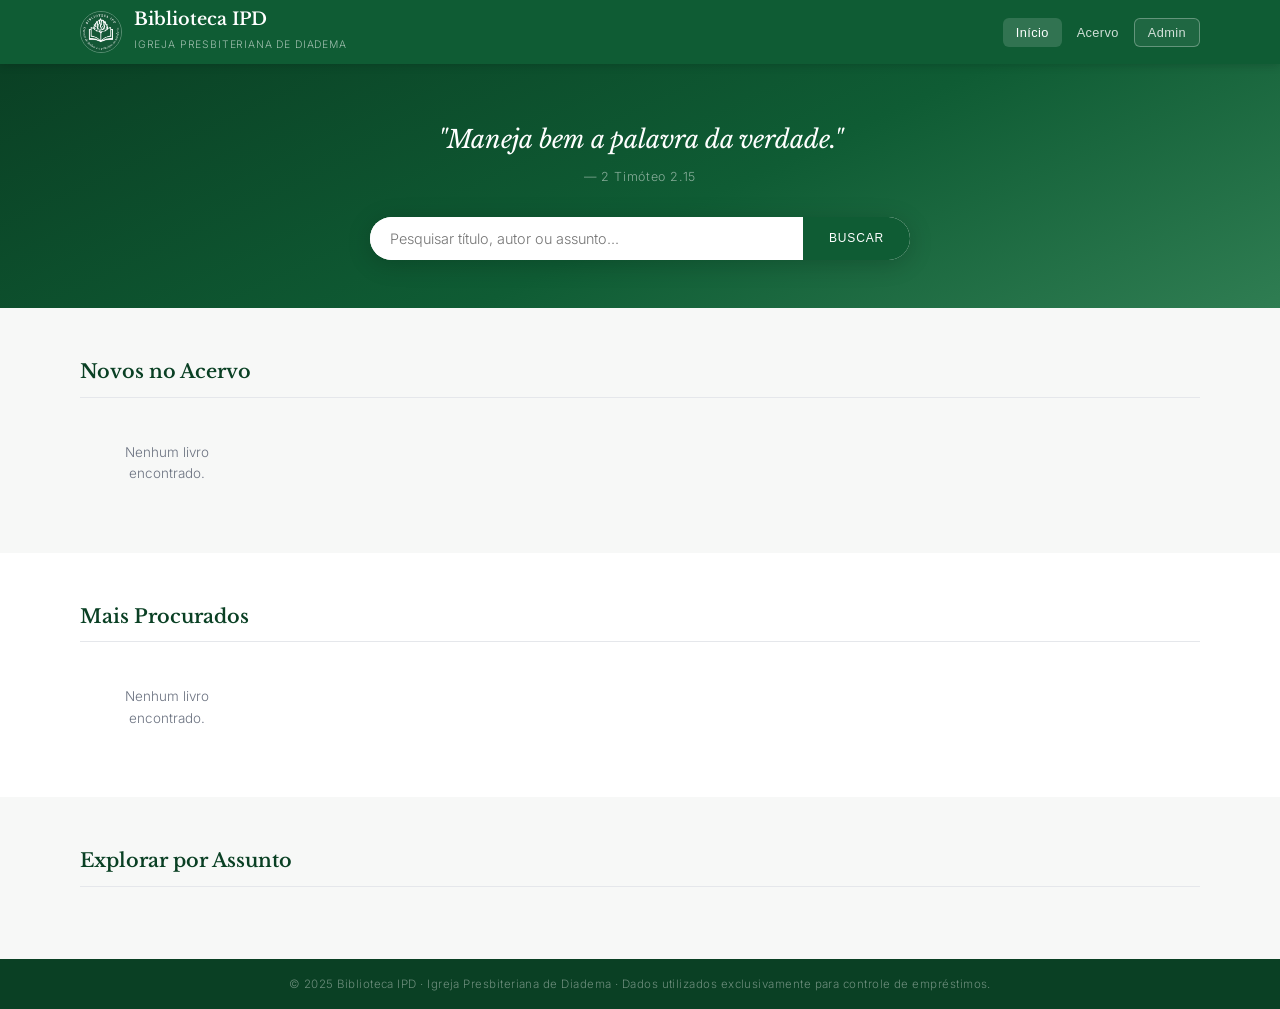
==== index.html @ aabdde59 "feat: PWA, mobile admin, botoes com loading" ====
<!DOCTYPE html>
<html lang="pt-BR">
<head>
<meta charset="UTF-8"/>
<meta name="viewport" content="width=device-width, initial-scale=1.0"/>
<title>Biblioteca IPD</title>
<link rel="icon" type="image/png" href="[data-uri]"/>
<link rel="manifest" href="manifest.json"/>
<meta name="theme-color" content="#0F5C34"/>
<meta name="mobile-web-app-capable" content="yes"/>
<meta name="apple-mobile-web-app-capable" content="yes"/>
<meta name="apple-mobile-web-app-status-bar-style" content="black-translucent"/>
<meta name="apple-mobile-web-app-title" content="Biblioteca IPD"/>
<link href="https://fonts.googleapis.com/css2?family=Libre+Baskerville:ital,wght@0,400;0,700;1,400&family=Inter:wght@300;400;500;600&display=swap" rel="stylesheet"/>
<style>
*,*::before,*::after{box-sizing:border-box;margin:0;padding:0}

html,body{cursor:default}
/* Prevent text cursor on all non-interactive elements */
p,h1,h2,h3,h4,h5,h6,span,div,section,article,header,footer,nav,aside,main,
li,ul,ol,td,th,caption,figcaption,blockquote,pre,
.hero-q,.hero-ref,.sec-titulo,.card-tit,.card-aut,.badge,.det-tit,.det-sub,
.fi-label,.fi-val,.det-resumo,.assunto-tag,.assunto-tags,.status-txt,
.com-autor,.com-data,.com-txt,.stat-n,.stat-l,.adm-hdr-nome,
.hdr-logo-nome,.hdr-logo-sub,.login-box h2,.login-box p,
.modal h3,.modal-sub,.campo label,.fgi label,.fg-hint,.empty{
  cursor:default!important;
  user-select:none
}
/* Allow selection only on content text */
.det-resumo,.com-txt,.fi-val{user-select:text!important}
input,textarea{cursor:text!important}
select{cursor:default!important}
button,.card,.chip,.voltar,.ab,.com-del,.com-edit,.drop-z,.nav-btn,.sb,a[href],[onclick]{cursor:pointer!important}

:root{
  --verde:#0F5C34;--verde-esc:#0A4024;--verde-cl:#2F7D52;--verde-f:#e8f4ee;
  --branco:#fff;--bg:#F7F8F7;--txt-sec:#6B7280;--borda:#E5E7EB;
  --red:#DC2626;--amber:#D97706;
  --serif:'Libre Baskerville',Georgia,serif;
  --sans:'Inter',system-ui,sans-serif;
  --r:8px;--sh:0 1px 8px rgba(15,92,52,.08);--sh-md:0 4px 20px rgba(15,92,52,.13);
}
html{scroll-behavior:smooth}
body{font-family:var(--sans);background:var(--bg);color:#1a2e22;font-weight:300;font-size:15px;line-height:1.6}
img{display:block;max-width:100%}
.wrap{max-width:1160px;margin:0 auto;padding:0 20px}

.hdr{background:var(--verde);position:sticky;top:0;z-index:100;box-shadow:0 2px 8px rgba(0,0,0,.15)}
.hdr-inner{display:flex;align-items:center;justify-content:space-between;height:64px;gap:16px}
.hdr-logo{display:flex;align-items:center;gap:12px;flex-shrink:0}
.hdr-logo img{width:42px;height:42px;border-radius:50%;object-fit:cover;border:1.5px solid rgba(255,255,255,.3)}
.hdr-logo-nome{font-family:var(--serif);font-size:1.1rem;font-weight:600;color:#fff;display:block;line-height:1.2}
.hdr-logo-sub{font-size:.65rem;color:rgba(255,255,255,.6);letter-spacing:.08em;text-transform:uppercase}
.hdr-nav{display:flex;gap:2px}
.nav-btn{color:rgba(255,255,255,.8);padding:6px 13px;border-radius:6px;font-size:.8rem;font-weight:400;letter-spacing:.03em;border:none;background:none;transition:all .18s}
.nav-btn:hover,.nav-btn.on{background:rgba(255,255,255,.14);color:#fff}
.nav-btn.adm{border:1px solid rgba(255,255,255,.3);background:rgba(255,255,255,.07)}

.hero{background:linear-gradient(155deg,var(--verde-esc) 0%,var(--verde) 55%,var(--verde-cl) 100%);padding:56px 0 48px;text-align:center}
.hero-q{font-family:var(--serif);font-size:clamp(1.1rem,3vw,1.55rem);color:#fff;font-style:italic;max-width:600px;margin:0 auto 6px;line-height:1.65;user-select:none}
.hero-ref{color:rgba(255,255,255,.5);font-size:.78rem;margin-bottom:30px;letter-spacing:.05em;user-select:none}
.busca-wrap{display:flex;max-width:540px;margin:0 auto;background:#fff;border-radius:50px;box-shadow:0 4px 24px rgba(0,0,0,.18);overflow:hidden}
.busca-wrap input{flex:1;padding:13px 20px;border:none;outline:none;font-size:.9rem;font-family:var(--sans);font-weight:300;min-width:0}
.busca-wrap button{background:var(--verde);color:#fff;border:none;padding:13px 26px;font-size:.75rem;font-weight:500;letter-spacing:.07em;text-transform:uppercase;white-space:nowrap;transition:background .18s}
.busca-wrap button:hover{background:var(--verde-esc)}

.sec{padding:48px 0}.sec-alt{background:var(--branco)}
.sec-titulo{font-family:var(--serif);font-size:1.2rem;color:var(--verde-esc);margin-bottom:24px;font-weight:600;padding-bottom:10px;border-bottom:1px solid var(--borda);user-select:none}

.grade{display:grid;grid-template-columns:repeat(auto-fill,minmax(170px,1fr));gap:16px}
.card{background:var(--branco);border-radius:var(--r);box-shadow:var(--sh);overflow:hidden;border:1px solid var(--borda);transition:transform .18s,box-shadow .18s}
.card:hover{transform:translateY(-3px);box-shadow:var(--sh-md)}
.card-capa{height:155px;background:var(--verde-f);overflow:hidden;display:flex;align-items:center;justify-content:center}
.card-capa img{width:100%;height:100%;object-fit:cover}
.card-ini{font-family:var(--serif);font-size:2.8rem;color:var(--verde);opacity:.28;font-weight:600;user-select:none}
.card-info{padding:12px}
.card-tit{font-family:var(--serif);font-size:.85rem;font-weight:600;color:var(--verde-esc);margin-bottom:3px;line-height:1.3;display:-webkit-box;-webkit-line-clamp:2;-webkit-box-orient:vertical;overflow:hidden}
.card-aut{font-size:.72rem;color:var(--txt-sec);margin-bottom:8px}
.badge{display:inline-block;font-size:.65rem;font-weight:500;padding:2px 9px;border-radius:20px;letter-spacing:.03em}
.b-disp{background:#d1fae5;color:#065f46}.b-emp{background:#fee2e2;color:#991b1b}

.chips{display:flex;flex-wrap:wrap;gap:7px}
.chip{background:var(--branco);border:1px solid var(--borda);color:#374151;padding:6px 14px;border-radius:50px;font-size:.75rem;font-weight:400;transition:all .18s;white-space:nowrap}
.chip:hover,.chip.on{background:var(--verde);color:#fff;border-color:var(--verde)}

.filtros{display:flex;gap:8px;flex-wrap:wrap;align-items:center;margin-bottom:20px}
.filtros input,.filtros select{padding:8px 12px;border:1px solid var(--borda);border-radius:var(--r);font-size:.82rem;font-family:var(--sans);font-weight:300;background:var(--branco);outline:none;transition:border-color .18s}
.filtros input:focus,.filtros select:focus{border-color:var(--verde)}
.filtros input{flex:1;min-width:160px}
.btn{padding:8px 18px;border-radius:var(--r);font-size:.78rem;font-weight:500;border:none;letter-spacing:.04em;transition:all .18s}
.btn-p{background:var(--verde);color:#fff}.btn-p:hover{background:var(--verde-esc)}
.btn-o{background:transparent;color:var(--verde);border:1px solid var(--verde)}.btn-o:hover{background:var(--verde-f)}

.detalhe{background:var(--branco);border-radius:var(--r);box-shadow:var(--sh);padding:32px;display:grid;grid-template-columns:190px 1fr;gap:32px}
.det-capa{border-radius:var(--r);overflow:hidden;height:270px;background:var(--verde-f);display:flex;align-items:center;justify-content:center}
.det-capa img{width:100%;height:100%;object-fit:cover}
.det-tit{font-family:var(--serif);font-size:1.45rem;color:var(--verde-esc);margin-bottom:4px;line-height:1.3;font-weight:600}
.det-sub{font-family:var(--serif);font-style:italic;color:var(--txt-sec);font-size:.9rem;margin-bottom:14px}
.ficha{display:grid;grid-template-columns:1fr 1fr;gap:5px 18px;margin-bottom:16px;padding:12px 14px;background:var(--bg);border-radius:var(--r)}
.fi-label{font-size:.65rem;color:var(--txt-sec);text-transform:uppercase;letter-spacing:.06em;display:block;margin-bottom:1px}
.fi-val{font-size:.8rem;color:#1a2e22}
.det-resumo{font-size:.88rem;line-height:1.8;color:#374151;margin-bottom:20px}
.assunto-tags{display:flex;flex-wrap:wrap;gap:5px;margin-bottom:16px}
.assunto-tag{background:var(--verde-f);color:var(--verde-esc);padding:3px 10px;border-radius:20px;font-size:.7rem;font-weight:500}
.status-row{display:flex;align-items:center;gap:8px;margin-bottom:18px}
.dot{width:8px;height:8px;border-radius:50%;flex-shrink:0}
.dot-v{background:#10b981}.dot-r{background:#ef4444}
.status-txt{font-size:.85rem;font-weight:500}
.voltar{color:var(--verde);font-size:.82rem;margin-bottom:18px;display:inline-block;background:none;border:none;font-family:var(--sans);font-weight:400;text-decoration:underline;text-underline-offset:3px}
.voltar:hover{opacity:.7}

.overlay{display:none;position:fixed;inset:0;background:rgba(0,0,0,.5);z-index:500;align-items:center;justify-content:center;padding:16px;overflow-y:auto}
.overlay.on{display:flex}
.modal{background:var(--branco);border-radius:12px;padding:28px;width:100%;max-width:440px;box-shadow:0 20px 60px rgba(0,0,0,.25);animation:fup .2s ease;margin:auto}
.modal-lg{max-width:680px}
@keyframes fup{from{opacity:0;transform:translateY(14px)}to{opacity:1;transform:none}}
.modal h3{font-family:var(--serif);color:var(--verde-esc);margin-bottom:5px;font-size:1.1rem;font-weight:600}
.modal-sub{font-size:.76rem;color:var(--txt-sec);margin-bottom:18px;line-height:1.55}
.campo{margin-bottom:11px}
.campo label{display:block;font-size:.7rem;font-weight:500;margin-bottom:4px;color:#374151;letter-spacing:.05em;text-transform:uppercase}
.campo input,.campo select,.campo textarea{width:100%;padding:9px 12px;border:1px solid var(--borda);border-radius:var(--r);font-size:.88rem;font-family:var(--sans);font-weight:300;outline:none}
.campo input:focus,.campo select:focus,.campo textarea:focus{border-color:var(--verde)}
.modal-ft{display:flex;gap:8px;justify-content:flex-end;margin-top:16px}
.confirm-modal{max-width:360px;text-align:center}
.confirm-modal p{font-size:.92rem;color:#374151;margin:10px 0 18px}
.confirm-modal .modal-ft{justify-content:center}

.fg{display:grid;grid-template-columns:1fr 1fr;gap:11px}
.fgi{display:flex;flex-direction:column;gap:4px}
.fgi label{font-size:.68rem;font-weight:500;color:#374151;letter-spacing:.06em;text-transform:uppercase}
.fgi input,.fgi select,.fgi textarea{padding:8px 11px;border:1px solid var(--borda);border-radius:var(--r);font-size:.85rem;font-family:var(--sans);font-weight:300;outline:none}
.fgi input:focus,.fgi select:focus,.fgi textarea:focus{border-color:var(--verde)}
.fgi textarea{min-height:75px;resize:vertical}
.fg-full{grid-column:1/-1}
.fg-hint{font-size:.67rem;color:var(--txt-sec);margin-top:2px}

/* LOGIN - isolated, fixed center */
.login-sc{
  position:fixed;inset:0;
  background:rgba(10,64,36,.97);
  z-index:600;
  display:none;
  align-items:center;
  justify-content:center;
  padding:16px
}
.login-sc.on{display:flex}
.login-box{
  background:#fff;
  border-radius:14px;
  padding:40px 36px;
  width:100%;
  max-width:360px;
  text-align:center;
  box-shadow:0 24px 64px rgba(0,0,0,.35);
  animation:fup .25s ease;
  position:relative;
  z-index:1
}
.login-box img{width:68px;height:68px;border-radius:50%;object-fit:cover;margin:0 auto 18px;border:2px solid var(--verde-f)}
.login-box h2{font-family:var(--serif);color:var(--verde-esc);font-size:1.2rem;margin-bottom:4px;font-weight:600}
.login-box p{color:var(--txt-sec);font-size:.76rem;margin-bottom:22px}
.login-box input{width:100%;padding:11px 14px;border:1px solid var(--borda);border-radius:var(--r);font-size:1rem;font-family:var(--sans);outline:none;margin-bottom:12px;text-align:center;letter-spacing:.18em;display:block}
.login-err{color:var(--red);font-size:.8rem;margin-bottom:10px;display:none}

.adm-sc{display:none;position:fixed;inset:0;z-index:400;background:var(--bg);overflow-y:auto}
.adm-sc.on{display:block}
.adm-hdr{background:var(--verde-esc);padding:0 20px;display:flex;align-items:center;justify-content:space-between;height:56px;position:sticky;top:0;z-index:10}
.adm-hdr-nome{font-family:var(--serif);color:#fff;font-size:.95rem;font-weight:600}
.adm-layout{display:grid;grid-template-columns:200px 1fr;min-height:calc(100vh - 56px)}
.sidebar{background:var(--verde-esc);padding:16px 0}
.sb{display:block;padding:10px 20px;color:rgba(255,255,255,.58);font-size:.74rem;font-weight:400;letter-spacing:.06em;border:none;background:none;width:100%;text-align:left;font-family:var(--sans);text-transform:uppercase;transition:all .18s}
.sb:hover,.sb.on{background:rgba(255,255,255,.1);color:#fff}
.adm-body{padding:28px}
.adm-body h2{font-family:var(--serif);color:var(--verde-esc);margin-bottom:20px;font-size:1.3rem;font-weight:600}

.stats{display:grid;grid-template-columns:repeat(auto-fill,minmax(130px,1fr));gap:11px;margin-bottom:26px}
.stat{background:var(--branco);border-radius:var(--r);padding:15px;box-shadow:var(--sh);text-align:center;border-top:3px solid var(--verde)}
.stat.r{border-top-color:var(--red)}.stat.a{border-top-color:var(--amber)}
.stat-n{font-family:var(--serif);font-size:1.85rem;font-weight:600;color:var(--verde-esc)}
.stat.r .stat-n{color:var(--red)}.stat.a .stat-n{color:var(--amber)}
.stat-l{font-size:.65rem;color:var(--txt-sec);margin-top:2px;letter-spacing:.04em;text-transform:uppercase}

.tw{background:var(--branco);border-radius:var(--r);box-shadow:var(--sh);overflow:hidden;margin-bottom:20px;overflow-x:auto}
table{width:100%;border-collapse:collapse;font-size:.8rem;min-width:480px}
thead{background:var(--verde);color:#fff}
th{padding:9px 13px;text-align:left;font-weight:500;letter-spacing:.05em;text-transform:uppercase;font-size:.67rem;white-space:nowrap}
td{padding:9px 13px;border-bottom:1px solid var(--borda);vertical-align:middle}
tr:last-child td{border-bottom:none}
tr:hover td{background:var(--verde-f)}
.ab{padding:3px 10px;border-radius:5px;font-size:.68rem;font-weight:500;border:none;margin-right:3px;font-family:var(--sans);letter-spacing:.03em;white-space:nowrap}
.ab-v{background:var(--verde);color:#fff}.ab-r{background:var(--red);color:#fff}.ab-a{background:var(--amber);color:#fff}

.form-box{background:var(--branco);padding:22px;border-radius:var(--r);box-shadow:var(--sh)}
.drop-z{border:2px dashed var(--borda);border-radius:var(--r);padding:36px 20px;text-align:center;transition:all .2s;margin-bottom:18px;background:var(--branco)}
.drop-z:hover,.drop-z.over{border-color:var(--verde);background:var(--verde-f)}
#drop-input{display:none}

.com-sec{margin-top:32px}
.com-card{background:var(--bg);border-radius:var(--r);padding:12px 14px;margin-bottom:8px;border-left:3px solid var(--verde-cl);display:flex;justify-content:space-between;align-items:flex-start;gap:12px}
.com-txt-wrap{flex:1}
.com-autor{font-weight:500;font-size:.8rem;color:var(--verde-esc)}
.com-data{font-size:.68rem;color:var(--txt-sec);margin-left:6px}
.com-txt{font-size:.85rem;color:#374151;margin-top:3px;line-height:1.6;font-weight:300}
.com-actions{display:flex;gap:4px;flex-shrink:0}
.com-del,.com-edit{background:none;border:1px solid var(--borda);color:var(--txt-sec);font-size:.7rem;padding:3px 8px;border-radius:4px;font-family:var(--sans)}
.com-del:hover{background:var(--red);color:#fff;border-color:var(--red)}
.com-edit:hover{background:var(--amber);color:#fff;border-color:var(--amber)}
.com-form{margin-top:14px;display:flex;flex-direction:column;gap:8px}
.com-form input,.com-form textarea{padding:9px 12px;border:1px solid var(--borda);border-radius:var(--r);font-family:var(--sans);font-size:.85rem;font-weight:300;outline:none}
.com-form textarea{min-height:68px;resize:vertical}

.skel{background:linear-gradient(90deg,var(--borda) 25%,#f0f0f0 50%,var(--borda) 75%);background-size:200% 100%;animation:skel 1.2s infinite;border-radius:var(--r)}
@keyframes skel{0%{background-position:200% 0}100%{background-position:-200% 0}}
.skel-card{height:230px}.skel-stat{height:78px}

.al{padding:10px 14px;border-radius:var(--r);font-size:.82rem;margin-bottom:12px;font-weight:400}
.al-ok{background:#d1fae5;color:#065f46}.al-err{background:#fee2e2;color:#991b1b}.al-av{background:#fef3c7;color:#92400e}
.empty{color:var(--txt-sec);font-size:.84rem;padding:20px;text-align:center}
footer{background:var(--verde-esc);color:rgba(255,255,255,.4);text-align:center;padding:16px;font-size:.72rem;letter-spacing:.04em}
.vista{display:none}.vista.on{display:block}

@media(max-width:680px){
  .hdr-inner{flex-direction:column;height:auto;padding:10px 0;gap:8px}
  .hdr-nav{flex-wrap:wrap;justify-content:center}
  .grade{grid-template-columns:repeat(auto-fill,minmax(140px,1fr));gap:12px}
  .detalhe{grid-template-columns:1fr}.det-capa{height:180px}
  .ficha{grid-template-columns:1fr}
  .adm-layout{grid-template-columns:1fr}
  .sidebar{display:flex;overflow-x:auto;padding:0;position:sticky;top:56px;z-index:9;flex-shrink:0}
  .sb{white-space:nowrap;padding:10px 14px;font-size:.7rem}
  .tw{overflow-x:auto}
  table{min-width:400px}
  .adm-body{padding:16px}
  .fg{grid-template-columns:1fr}
  .modal{padding:20px}.modal-lg{max-width:98vw}
  .stats{grid-template-columns:repeat(2,1fr)}
  .login-box{padding:28px 20px}
}
</style>
</head>
<body>

<header class="hdr">
  <div class="wrap hdr-inner">
    <div class="hdr-logo">
      <img src="[data-uri]" alt="Logo Biblioteca IPD"/>
      <div>
        <span class="hdr-logo-nome">Biblioteca IPD</span>
        <span class="hdr-logo-sub">Igreja Presbiteriana de Diadema</span>
      </div>
    </div>
    <nav class="hdr-nav">
      <button class="nav-btn on" onclick="irVista('inicio')">Início</button>
      <button class="nav-btn" onclick="irVista('acervo')">Acervo</button>
      <button class="nav-btn adm" onclick="abrirLogin()">Admin</button>
    </nav>
  </div>
</header>

<div id="v-inicio" class="vista on">
  <section class="hero">
    <div class="wrap">
      <p class="hero-q" id="citacao-txt"></p>
      <p class="hero-ref" id="citacao-ref"></p>
      <div class="busca-wrap">
        <input type="text" id="busca-inp" placeholder="Pesquisar título, autor ou assunto..." autocomplete="new-password" name="search-biblioteca" readonly onfocus="this.removeAttribute('readonly')"/>
        <button onclick="buscar()">Buscar</button>
      </div>
    </div>
  </section>
  <section class="sec">
    <div class="wrap">
      <h2 class="sec-titulo">Novos no Acervo</h2>
      <div id="g-novos" class="grade"><div class="skel skel-card"></div><div class="skel skel-card"></div><div class="skel skel-card"></div><div class="skel skel-card"></div></div>
    </div>
  </section>
  <section class="sec sec-alt">
    <div class="wrap">
      <h2 class="sec-titulo">Mais Procurados</h2>
      <div id="g-pop" class="grade"><div class="skel skel-card"></div><div class="skel skel-card"></div><div class="skel skel-card"></div><div class="skel skel-card"></div></div>
    </div>
  </section>
  <section class="sec">
    <div class="wrap">
      <h2 class="sec-titulo">Explorar por Assunto</h2>
      <div class="chips" id="chips-inicio"></div>
    </div>
  </section>
</div>

<div id="v-acervo" class="vista">
  <section class="sec">
    <div class="wrap">
      <h2 class="sec-titulo">Acervo Completo</h2>
      <div id="al-acervo"></div>
      <div class="filtros">
        <input type="text" id="f-tit" placeholder="Título ou autor..."/>
        <select id="f-ass"><option value="">Todos os assuntos</option></select>
        <select id="f-st"><option value="">Qualquer status</option><option value="disponivel">Disponível</option><option value="emprestado">Emprestado</option></select>
        <button class="btn btn-p" onclick="filtrar()">Filtrar</button>
        <button class="btn btn-o" onclick="limparF()">Limpar</button>
      </div>
      <p id="cnt" style="font-size:.75rem;color:var(--txt-sec);margin-bottom:16px"></p>
      <div class="grade" id="g-acervo"></div>
    </div>
  </section>
</div>

<div id="v-livro" class="vista">
  <section class="sec">
    <div class="wrap">
      <button class="voltar" onclick="voltarAcervo()">Voltar ao Acervo</button>
      <div id="al-livro"></div>
      <div id="det-livro"></div>
      <div class="com-sec">
        <h3 class="sec-titulo" style="margin-top:32px">Comentários</h3>
        <div id="lista-com"></div>
        <div class="com-form">
          <input type="text" id="com-autor" placeholder="Seu nome (obrigatório)"/>
          <textarea id="com-txt" placeholder="Compartilhe sua impressão sobre este livro..."></textarea>
          <button class="btn btn-p" style="align-self:flex-start" onclick="enviarCom()">Publicar comentário</button>
        </div>
      </div>
    </div>
  </section>
</div>

<footer><p>© 2025 Biblioteca IPD · Igreja Presbiteriana de Diadema · Dados utilizados exclusivamente para controle de empréstimos.</p></footer>

<div class="overlay" id="m-emp">
  <div class="modal">
    <h3>Solicitar Empréstimo</h3>
    <p class="modal-sub">Os dados serão utilizados exclusivamente para controle de empréstimos.</p>
    <div class="campo"><label>Nome completo</label><input type="text" id="e-nome" placeholder="João da Silva"/></div>
    <div class="campo"><label>WhatsApp</label><input type="text" id="e-wpp" placeholder="(11) 99999-9999"/></div>
    <div class="modal-ft">
      <button class="btn btn-o" onclick="fecharM('m-emp')">Cancelar</button>
      <button class="btn btn-p" onclick="enviarEmp()">Enviar</button>
    </div>
  </div>
</div>

<div class="overlay" id="m-fila">
  <div class="modal">
    <h3>Entrar na Fila de Espera</h3>
    <p class="modal-sub">Você será avisado quando o livro estiver disponível.</p>
    <div class="campo"><label>Nome completo</label><input type="text" id="f-nome" placeholder="João da Silva"/></div>
    <div class="campo"><label>WhatsApp</label><input type="text" id="f-wpp" placeholder="(11) 99999-9999"/></div>
    <div class="modal-ft">
      <button class="btn btn-o" onclick="fecharM('m-fila')">Cancelar</button>
      <button class="btn btn-p" onclick="enviarFila()">Confirmar</button>
    </div>
  </div>
</div>

<div class="overlay" id="m-confirm">
  <div class="modal confirm-modal">
    <h3 id="confirm-titulo">Confirmar</h3>
    <p id="confirm-msg">Tem certeza?</p>
    <div class="modal-ft">
      <button class="btn btn-o" onclick="fecharM('m-confirm')">Cancelar</button>
      <button class="btn btn-p" id="confirm-ok">Confirmar</button>
    </div>
  </div>
</div>

<div class="overlay" id="m-edit-livro">
  <div class="modal modal-lg">
    <h3>Editar Livro</h3>
    <input type="hidden" id="ed-id"/>
    <div class="fg" style="margin-top:14px">
      <div class="fgi fg-full"><label>Título *</label><input type="text" id="ed-tit"/></div>
      <div class="fgi fg-full"><label>Subtítulo</label><input type="text" id="ed-sub"/></div>
      <div class="fgi"><label>Autor *</label><input type="text" id="ed-aut"/></div>
      <div class="fgi"><label>Edição</label><input type="text" id="ed-edi"/></div>
      <div class="fgi"><label>Editora</label><input type="text" id="ed-edt"/></div>
      <div class="fgi"><label>Local</label><input type="text" id="ed-loc"/></div>
      <div class="fgi"><label>Ano</label><input type="number" id="ed-ano"/></div>
      <div class="fgi"><label>Páginas</label><input type="number" id="ed-pag"/></div>
      <div class="fgi"><label>ISBN</label><input type="text" id="ed-isbn"/></div>
      <div class="fgi"><label>Material</label><select id="ed-mat"><option value="">Selecione...</option><option>BROCHURA</option><option>CAPA DURA</option><option>ESPIRAL</option><option>DIGITAL</option></select></div>
      <div class="fgi fg-full"><label>Assuntos * (separe por vírgula)</label><input type="text" id="ed-ass"/></div>
      <div class="fgi fg-full"><label>Foto da capa (link Google Drive)</label><input type="text" id="ed-cap"/><span class="fg-hint">Cole o link de compartilhamento público do Google Drive.</span></div>
      <div class="fgi fg-full"><label>Resumo</label><textarea id="ed-res"></textarea></div>
    </div>
    <div class="modal-ft">
      <button class="btn btn-o" onclick="fecharM('m-edit-livro')">Cancelar</button>
      <button class="btn btn-p" onclick="salvarEdicao()">Salvar alterações</button>
    </div>
  </div>
</div>

<div class="overlay" id="m-edit-com">
  <div class="modal">
    <h3>Editar Comentário</h3>
    <input type="hidden" id="ec-id"/>
    <div class="campo"><label>Autor</label><input type="text" id="ec-autor"/></div>
    <div class="campo"><label>Texto</label><textarea id="ec-txt" style="width:100%;padding:9px 12px;border:1px solid var(--borda);border-radius:var(--r);font-family:var(--sans);font-size:.88rem;font-weight:300;outline:none;min-height:100px;resize:vertical"></textarea></div>
    <div class="modal-ft">
      <button class="btn btn-o" onclick="fecharM('m-edit-com')">Cancelar</button>
      <button class="btn btn-p" onclick="salvarEditCom()">Salvar</button>
    </div>
  </div>
</div>

<div class="login-sc" id="sc-login">
  <div class="login-box">
    <img src="[data-uri]" alt="Logo"/>
    <h2>Painel Administrativo</h2>
    <p>Biblioteca IPD · Igreja Presbiteriana de Diadema</p>
    <div class="login-err" id="login-err">Senha incorreta.</div>
    <input type="password" id="senha-inp" placeholder="••••••" autocomplete="new-password" name="adm-pass-biblioteca" readonly onfocus="this.removeAttribute('readonly')" onkeydown="if(event.key==='Enter')entrar()"/>
    <button class="btn btn-p" style="width:100%;margin-bottom:8px" onclick="entrar()">Entrar</button>
    <button class="btn btn-o" style="width:100%" onclick="fecharLogin()">Cancelar</button>
  </div>
</div>

<div class="adm-sc" id="sc-adm">
  <div class="adm-hdr">
    <span class="adm-hdr-nome">Painel Administrativo — Biblioteca IPD</span>
    <button class="nav-btn" onclick="logout()" style="font-size:.75rem">Sair</button>
  </div>
  <div class="adm-layout">
    <aside class="sidebar">
      <button class="sb on"  onclick="secAdm('dashboard')">Dashboard</button>
      <button class="sb"     onclick="secAdm('solicitacoes')">Solicitações</button>
      <button class="sb"     onclick="secAdm('emprestimos')">Empréstimos</button>
      <button class="sb"     onclick="secAdm('acervo')">Gerenciar Acervo</button>
      <button class="sb"     onclick="secAdm('cadastrar')">Cadastrar Livro</button>
      <button class="sb"     onclick="secAdm('comentarios')">Comentários</button>
    </aside>
    <main class="adm-body">
      <div id="al-adm"></div>
      <div id="s-dashboard">
        <h2>Dashboard</h2>
        <div class="stats" id="st-grid"><div class="skel skel-stat"></div><div class="skel skel-stat"></div><div class="skel skel-stat"></div><div class="skel skel-stat"></div><div class="skel skel-stat"></div></div>
        <h3 class="sec-titulo" style="margin-bottom:14px">Empréstimos Atrasados</h3>
        <div class="tw" id="tw-atr"><p class="empty">Carregando...</p></div>
      </div>
      <div id="s-solicitacoes" style="display:none"><h2>Solicitações Pendentes</h2><div class="tw" id="tw-sol"><p class="empty">Carregando...</p></div></div>
      <div id="s-emprestimos" style="display:none"><h2>Empréstimos Ativos</h2><div class="tw" id="tw-emp"><p class="empty">Carregando...</p></div></div>
      <div id="s-acervo" style="display:none">
        <h2>Gerenciar Acervo</h2>
        <div class="filtros" style="margin-bottom:16px"><input type="text" id="adm-busca" placeholder="Buscar por título..." oninput="renderAcervoAdm()"/></div>
        <div class="tw" id="tw-acervo"></div>
      </div>
      <div id="s-cadastrar" style="display:none">
        <h2>Cadastrar Novo Livro</h2>
        <div class="form-box">
          <div class="fg">
            <div class="fgi fg-full"><label>Título *</label><input type="text" id="fc-tit"/></div>
            <div class="fgi fg-full"><label>Subtítulo</label><input type="text" id="fc-sub"/></div>
            <div class="fgi"><label>Autor *</label><input type="text" id="fc-aut"/></div>
            <div class="fgi"><label>Edição</label><input type="text" id="fc-edi"/></div>
            <div class="fgi"><label>Editora</label><input type="text" id="fc-edt"/></div>
            <div class="fgi"><label>Local</label><input type="text" id="fc-loc"/></div>
            <div class="fgi"><label>Ano</label><input type="number" id="fc-ano"/></div>
            <div class="fgi"><label>Páginas</label><input type="number" id="fc-pag"/></div>
            <div class="fgi"><label>ISBN</label><input type="text" id="fc-isbn"/></div>
            <div class="fgi"><label>Material</label><select id="fc-mat"><option value="">Selecione...</option><option>BROCHURA</option><option>CAPA DURA</option><option>ESPIRAL</option><option>DIGITAL</option></select></div>
            <div class="fgi fg-full"><label>Assuntos * (separe por vírgula)</label><input type="text" id="fc-ass" placeholder="Ex: TEOLOGIA , VIDA CRISTÃ"/></div>
            <div class="fgi fg-full"><label>Foto da capa (link Google Drive)</label><input type="text" id="fc-cap"/><span class="fg-hint">Cole o link de compartilhamento público do Google Drive.</span></div>
            <div class="fgi fg-full"><label>Resumo</label><textarea id="fc-res"></textarea></div>
          </div>
          <div style="margin-top:18px;display:flex;gap:8px;flex-wrap:wrap">
            <button class="btn btn-p" onclick="cadastrarLivro()">Salvar Livro</button>
            <button class="btn btn-o" onclick="limparCadastro()">Limpar</button>
          </div>
        </div>
      </div>
      <div id="s-comentarios" style="display:none"><h2>Gerenciar Comentários</h2><div class="tw" id="tw-coms"><p class="empty">Carregando...</p></div></div>
    </main>
  </div>
</div>

<script src="https://cdn.sheetjs.com/xlsx-0.20.3/package/dist/xlsx.full.min.js"></script>
<script>
const API='https://script.google.com/macros/s/AKfycbw1ClBtm2xfzzw3lGC52EjauoiQgbtq-2TmZSJFGAir1wTg3ETYLznd3gc9rz01xaMv/exec';
const _SK=btoa([49,51,49,49,53,52].map((c,i)=>(c^[7,3,9,2,5,8][i%6])+'').join(','));
function _chk(s){try{const d=atob(_SK).split(',').map(Number);return s===d.map((c,i)=>(c^[7,3,9,2,5,8][i%6])).map(c=>String.fromCharCode(c)).join('')}catch{return false}}

let LIVROS=[],livroAtual=null,vistaAnt='inicio',assuntosLista=[],_CACHE={};

async function apiGet(acao,params=''){
  try{
    const r=await fetch(`${API}?acao=${acao}${params}`);
    const d=await r.json();
    return Array.isArray(d)?d:(d&&d.erro?[]:d);
  }catch(e){console.error('apiGet error',acao,e);return [];}
}
async function apiPost(body){const r=await fetch(API,{method:'POST',body:JSON.stringify(body)});return r.json();}

// VERSÍCULOS
const CITS=[
  {t:'"Maneja bem a palavra da verdade."',r:'2 Timóteo 2.15'},
  {t:'"Guardo no coração as tuas palavras, para não pecar contra ti."',r:'Salmos 119.11'},
  {t:'"Lâmpada para os meus pés é a tua palavra e, luz para os meus caminhos."',r:'Salmos 119.105'},
  {t:'"Transformai-vos pela renovação da vossa mente."',r:'Romanos 12.2'},
];
let citIdx=Math.floor(Math.random()*CITS.length);
function mostrarCit(){
  const el1=document.getElementById('citacao-txt');
  const el2=document.getElementById('citacao-ref');
  if(el1&&el2){const c=CITS[citIdx%CITS.length];el1.textContent=c.t;el2.textContent='— '+c.r;}
}

// CONFIRM PERSONALIZADO
function confirmar(msg,cb){
  document.getElementById('confirm-msg').textContent=msg;
  const btn=document.getElementById('confirm-ok');
  const novo=btn.cloneNode(true);
  btn.parentNode.replaceChild(novo,btn);
  novo.onclick=()=>{fecharM('m-confirm');cb();};
  abrirM('m-confirm');
}

// HELPERS
function driveUrl(u){if(!u)return'';const m=u.match(/\/d\/([\w-]+)/);if(m)return`https://drive.google.com/thumbnail?id=${m[1]}&sz=w400`;return u;}
function capHtml(l){const u=driveUrl(l.capa||l.foto||'');if(u)return`<img src="${u}" alt="Capa" loading="lazy" onerror="this.style.display='none'"/>`;return`<div class="card-ini">${(l.titulo||'?').charAt(0).toUpperCase()}</div>`;}
function badge(s){return s==='disponivel'?'<span class="badge b-disp">Disponível</span>':'<span class="badge b-emp">Emprestado</span>';}
function fmtDate(s){if(!s)return'—';try{const str=String(s).slice(0,10);const[y,m,d]=str.split('-');return(d&&m&&y)?`${d}/${m}/${y}`:str;}catch(e){return String(s);}}
function atrasado(e){if(String(e.DEVOLVIDO||'')=='SIM')return false;return new Date(String(e.DATA_DEV).slice(0,10))<new Date();}
function al(msg,tipo,elId){const el=document.getElementById(elId);if(!el)return;el.innerHTML=`<div class="al al-${tipo}">${msg}</div>`;setTimeout(()=>el.innerHTML='',4500);}
function renderGrade(id,lista){
  const el=document.getElementById(id);if(!el)return;
  if(!lista||!lista.length){el.innerHTML='<p class="empty">Nenhum livro encontrado.</p>';return;}
  el.innerHTML=lista.map(l=>`<div class="card" onclick="abrirLivro('${l.id||l.ID}')" style="cursor:pointer"><div class="card-capa">${capHtml(l)}</div><div class="card-info"><div class="card-tit">${l.titulo||''}</div><div class="card-aut">${l.autor||''}</div>${badge(l.status||'disponivel')}</div></div>`).join('');
}
function getAssuntosFromLivros(){const set=new Set();LIVROS.forEach(l=>{String(l.assuntos||'').split(',').map(a=>a.trim().toUpperCase()).filter(Boolean).forEach(a=>set.add(a));});return[...set].sort();}

// NAVEGAÇÃO
function irVista(id,filtro){
  document.querySelectorAll('.vista').forEach(v=>v.classList.remove('on'));
  document.querySelectorAll('.nav-btn').forEach(b=>b.classList.remove('on'));
  document.getElementById('v-'+id).classList.add('on');
  const mapa={inicio:0,acervo:1};
  if(mapa[id]!==undefined)document.querySelectorAll('.nav-btn')[mapa[id]]?.classList.add('on');
  window.scrollTo(0,0);
  // Limpa busca ao voltar para início
  if(id==='inicio'){
    document.getElementById('busca-inp').value='';
    renderInicio();
  }
  if(id==='acervo')renderAcervoPage(filtro);
}
function abrirLivro(id){livroAtual=id;vistaAnt=document.querySelector('.vista.on')?.id.replace('v-','')||'inicio';irVista('livro');renderLivro(id);}
function voltarAcervo(){irVista(vistaAnt||'acervo');}

// INÍCIO
async function carregarDados(){
  LIVROS=await apiGet('livros');
  assuntosLista=getAssuntosFromLivros();
  renderInicio();
  // warm cache
  Promise.all([apiGet('emprestimos'),apiGet('solicitacoes')]).then(([e,s])=>{_CACHE.emps=Array.isArray(e)?e:[];_CACHE.sols=Array.isArray(s)?s:[];});
  const sel=document.getElementById('f-ass');
  while(sel.options.length>1)sel.remove(1);
  assuntosLista.forEach(a=>{const o=document.createElement('option');o.value=a;o.textContent=a;sel.appendChild(o);});
}
function renderInicio(){
  const novos=[...LIVROS].sort((a,b)=>new Date(b.em||0)-new Date(a.em||0)).slice(0,4);
  const pop=[...LIVROS].sort((a,b)=>(b.emprestimos||0)-(a.emprestimos||0)).slice(0,4);
  renderGrade('g-novos',novos.length?novos:LIVROS.slice(0,4));
  renderGrade('g-pop',pop);
  const chips=document.getElementById('chips-inicio');
  if(chips&&chips.children.length===0){assuntosLista.slice(0,32).forEach(a=>{const el=document.createElement('span');el.className='chip';el.textContent=a;el.onclick=()=>irVista('acervo',a);chips.appendChild(el);});}
}

function buscar(){const q=document.getElementById('busca-inp').value.trim();if(q){document.getElementById('f-tit').value=q;irVista('acervo');}}
document.addEventListener('DOMContentLoaded',()=>{
  mostrarCit();
  setInterval(()=>{citIdx++;mostrarCit();},8000);
  document.getElementById('busca-inp').value='';
  carregarDados();
  if(sessionStorage.getItem('ipd_ok')==='1')document.getElementById('sc-adm').classList.add('on');
  document.getElementById('busca-inp').addEventListener('keydown',e=>{if(e.key==='Enter')buscar();});
  document.querySelectorAll('.overlay').forEach(m=>{m.addEventListener('click',e=>{if(e.target===m)m.classList.remove('on');});});
});

// ACERVO
function renderAcervoPage(filtro){if(filtro)document.getElementById('f-ass').value=filtro;filtrar();}
function filtrar(){
  const t=(document.getElementById('f-tit').value||'').toLowerCase();
  const a=document.getElementById('f-ass').value;
  const s=document.getElementById('f-st').value;
  const lista=LIVROS.filter(l=>{
    const mt=!t||(l.titulo||'').toLowerCase().includes(t)||(l.autor||'').toLowerCase().includes(t);
    const ma=!a||(l.assuntos||'').toUpperCase().split(',').map(x=>x.trim()).includes(a);
    const ms=!s||(l.status||'disponivel')===s;
    return mt&&ma&&ms;
  });
  document.getElementById('cnt').textContent=`${lista.length} livro(s) encontrado(s)`;
  renderGrade('g-acervo',lista);
}
function limparF(){document.getElementById('f-tit').value='';document.getElementById('f-ass').value='';document.getElementById('f-st').value='';filtrar();}

// DETALHE
function renderLivro(id){
  const l=LIVROS.find(x=>String(x.id||x.ID)===String(id));
  if(!l){document.getElementById('det-livro').innerHTML='<p>Livro não encontrado.</p>';return;}
  const disp=(l.status||'disponivel')==='disponivel';
  const u=driveUrl(l.capa||l.foto||'');
  const capEl=u?`<img src="${u}" alt="Capa" style="width:100%;height:100%;object-fit:cover" onerror="this.style.display='none'"/>`:`<div class="card-ini" style="font-size:4rem">${(l.titulo||'?').charAt(0).toUpperCase()}</div>`;
  const asts=(l.assuntos||'').split(',').map(a=>a.trim()).filter(Boolean);
  const astsHtml=asts.length?`<div class="assunto-tags">${asts.map(a=>`<span class="assunto-tag">${a}</span>`).join('')}</div>`:'';
  document.getElementById('det-livro').innerHTML=`
    <div class="detalhe">
      <div><div class="det-capa">${capEl}</div></div>
      <div>
        <h1 class="det-tit">${l.titulo||''}</h1>
        ${l.subtitulo?`<div class="det-sub">${l.subtitulo}</div>`:''}
        <div class="ficha">
          ${l.autor?`<div class="fgi"><span class="fi-label">Autor</span><span class="fi-val">${l.autor}</span></div>`:''}
          ${l.editora?`<div class="fgi"><span class="fi-label">Editora</span><span class="fi-val">${l.editora}</span></div>`:''}
          ${l.ano?`<div class="fgi"><span class="fi-label">Ano</span><span class="fi-val">${l.ano}</span></div>`:''}
          ${l.edicao?`<div class="fgi"><span class="fi-label">Edição</span><span class="fi-val">${l.edicao}</span></div>`:''}
          ${l.paginas?`<div class="fgi"><span class="fi-label">Páginas</span><span class="fi-val">${l.paginas}</span></div>`:''}
          ${l.material?`<div class="fgi"><span class="fi-label">Material</span><span class="fi-val">${l.material}</span></div>`:''}
          ${l.isbn?`<div class="fgi"><span class="fi-label">ISBN</span><span class="fi-val">${l.isbn}</span></div>`:''}
          ${l.local?`<div class="fgi"><span class="fi-label">Local</span><span class="fi-val">${l.local}</span></div>`:''}
        </div>
        ${astsHtml}
        ${l.resumo?`<p class="det-resumo">${l.resumo}</p>`:''}
        <div class="status-row">
          <div class="dot ${disp?'dot-v':'dot-r'}"></div>
          <span class="status-txt">${disp?'Disponível para empréstimo':'Emprestado no momento'}</span>
        </div>
        ${disp?`<button class="btn btn-p" onclick="abrirM('m-emp')">Solicitar Empréstimo</button>`:`<button class="btn btn-o" onclick="abrirM('m-fila')">Entrar na Fila de Espera</button>`}
      </div>
    </div>`;
  carregarComs(id,false);
}

// COMENTÁRIOS PÚBLICO
async function carregarComs(livroId,isAdm){
  document.getElementById('lista-com').innerHTML='<p class="empty">Carregando comentários...</p>';
  const lista=await apiGet('comentarios',`&livroId=${livroId}`);
  const el=document.getElementById('lista-com');
  if(!lista||!lista.length){el.innerHTML='<p style="color:var(--txt-sec);font-size:.83rem;margin-bottom:14px">Seja o primeiro a comentar.</p>';return;}
  el.innerHTML=lista.map(c=>`<div class="com-card"><div class="com-txt-wrap"><span class="com-autor">${c.AUTOR||''}</span><span class="com-data">${fmtDate(c.DATA)}</span><div class="com-txt">${c.TEXTO||''}</div></div></div>`).join('');
}
async function enviarCom(){
  const autor=document.getElementById('com-autor').value.trim();
  const txt=document.getElementById('com-txt').value.trim();
  if(!autor||!txt){al('Preencha seu nome e o comentário.','err','al-livro');return;}
  const btn=event.target;btn.disabled=true;btn.textContent='Publicando...';
  try{
    await apiPost({acao:'addComentario',dados:{livroId:livroAtual,autor,texto:txt}});
    document.getElementById('com-autor').value='';document.getElementById('com-txt').value='';
    await carregarComs(livroAtual,false);
  }finally{btn.disabled=false;btn.textContent='Publicar comentário';}
}

// MODAIS
function abrirM(id){document.getElementById(id).classList.add('on');}
function fecharM(id){document.getElementById(id).classList.remove('on');}
function abrirLogin(){document.getElementById('sc-login').classList.add('on');}
function fecharLogin(){document.getElementById('sc-login').classList.remove('on');}

async function enviarEmp(){
  const nome=document.getElementById('e-nome').value.trim();
  const wpp=document.getElementById('e-wpp').value.trim();
  if(!nome||!wpp){al('Preencha todos os campos.','err','al-livro');return;}
  const btn=event.target;btn.disabled=true;btn.textContent='Enviando...';
  try{
    const l=LIVROS.find(x=>String(x.id||x.ID)===String(livroAtual));
    await apiPost({acao:'addSolicitacao',dados:{livroId:livroAtual,titulo:l?.titulo||'',nome,whatsapp:wpp,tipo:'emprestimo'}});
    fecharM('m-emp');
    document.getElementById('e-nome').value='';document.getElementById('e-wpp').value='';
    al('Solicitação enviada! O bibliotecário entrará em contato.','ok','al-livro');
  }finally{btn.disabled=false;btn.textContent='Enviar';}
}
async function enviarFila(){
  const nome=document.getElementById('f-nome').value.trim();
  const wpp=document.getElementById('f-wpp').value.trim();
  if(!nome||!wpp){al('Preencha todos os campos.','err','al-livro');return;}
  const btn=event.target;btn.disabled=true;btn.textContent='Enviando...';
  try{
    const l=LIVROS.find(x=>String(x.id||x.ID)===String(livroAtual));
    await apiPost({acao:'addSolicitacao',dados:{livroId:livroAtual,titulo:l?.titulo||'',nome,whatsapp:wpp,tipo:'fila'}});
    fecharM('m-fila');
    document.getElementById('f-nome').value='';document.getElementById('f-wpp').value='';
    al('Você entrou na fila! Será avisado quando disponível.','ok','al-livro');
  }finally{btn.disabled=false;btn.textContent='Confirmar';}
}

// ADMIN LOGIN
function entrar(){
  const s=document.getElementById('senha-inp').value;
  if(_chk(s)){
    sessionStorage.setItem('ipd_ok','1');
    fecharLogin();
    document.getElementById('sc-adm').classList.add('on');
    secAdm('dashboard');
  }else{document.getElementById('login-err').style.display='block';document.getElementById('senha-inp').value='';}
}
function logout(){sessionStorage.removeItem('ipd_ok');document.getElementById('sc-adm').classList.remove('on');}

// ADMIN SEÇÕES
const SECS=['dashboard','solicitacoes','emprestimos','acervo','cadastrar','comentarios'];
function secAdm(id){
  SECS.forEach(s=>{document.getElementById('s-'+s).style.display=s===id?'block':'none';});
  document.querySelectorAll('.sb').forEach((el,i)=>{el.classList.toggle('on',SECS[i]===id);});
  if(id==='dashboard')renderDash();
  if(id==='solicitacoes')renderSols();
  if(id==='emprestimos')renderEmps();
  if(id==='acervo')renderAcervoAdm();
  if(id==='comentarios')renderComsAdm();
}

// DASHBOARD
async function renderDash(){
  const[_re,_rs]=await Promise.all([apiGet('emprestimos'),apiGet('solicitacoes')]);
  const emps=Array.isArray(_re)?_re:[];const sols=Array.isArray(_rs)?_rs:[];
  _CACHE.emps=emps;_CACHE.sols=sols;
  LIVROS=await apiGet('livros');
  const ativos=emps.filter(e=>String(e.DEVOLVIDO||'')!='SIM');
  const atrs=ativos.filter(atrasado);
  const pend=sols.filter(s=>s.STATUS==='PENDENTE');
  document.getElementById('st-grid').innerHTML=`
    <div class="stat"><div class="stat-n">${LIVROS.length}</div><div class="stat-l">Total</div></div>
    <div class="stat"><div class="stat-n">${LIVROS.filter(l=>(l.status||'disponivel')==='disponivel').length}</div><div class="stat-l">Disponíveis</div></div>
    <div class="stat"><div class="stat-n">${LIVROS.filter(l=>l.status==='emprestado').length}</div><div class="stat-l">Emprestados</div></div>
    <div class="stat r"><div class="stat-n">${atrs.length}</div><div class="stat-l">Atrasados</div></div>
    <div class="stat a"><div class="stat-n">${pend.length}</div><div class="stat-l">Solicitações</div></div>`;
  const tw=document.getElementById('tw-atr');
  if(!atrs.length){tw.innerHTML='<p class="empty">Nenhum empréstimo atrasado.</p>';return;}
  tw.innerHTML=`<table><thead><tr><th>Nome</th><th>Livro</th><th>Previsto</th><th>Ação</th></tr></thead><tbody>${atrs.map(e=>`<tr style="background:#fef2f2"><td>${e.NOME}</td><td>${e.TITULO||''}</td><td style="color:var(--red)">${fmtDate(e.DATA_DEV)}</td><td><button class="ab ab-v" onclick="devolverAdm(${e.ID})">Devolvido</button></td></tr>`).join('')}</tbody></table>`;
}

// SOLICITAÇÕES
async function renderSols(){
  document.getElementById('tw-sol').innerHTML='<p class="empty">Carregando...</p>';
  try{
    let sols=_CACHE.sols;
    if(!Array.isArray(sols)){sols=await apiGet('solicitacoes');}
    _CACHE.sols=Array.isArray(sols)?sols:[];
    const pend=_CACHE.sols.filter(s=>String(s.STATUS||'').trim()==='PENDENTE');
    const tw=document.getElementById('tw-sol');
    if(!pend.length){tw.innerHTML='<p class="empty">Nenhuma solicitação pendente.</p>';return;}
    const linhas=pend.map(s=>{
      const wpp=String(s.WHATSAPP||'').replace(/\D/g,'');
      const tipo=String(s.TIPO||'')==='fila'?'Fila':'Empréstimo';
      const btAprovar=String(s.TIPO||'')!=='fila'?'<button class="ab ab-v" onclick="aprovarSol('+s.ID+')">Aprovar</button>':'';
      const btRejeitar='<button class="ab ab-r" onclick="rejeitarSol('+s.ID+')">Rejeitar</button>';
      return '<tr>'
        +'<td>'+fmtDate(s.DATA)+'</td>'
        +'<td>'+(s.NOME||'')+'</td>'
        +'<td><a href="https://wa.me/55'+wpp+'" target="_blank" style="color:var(--verde)">'+(s.WHATSAPP||'')+'</a></td>'
        +'<td>'+(s.TITULO||'')+'</td>'
        +'<td>'+tipo+'</td>'
        +'<td>'+btAprovar+' '+btRejeitar+'</td>'
        +'</tr>';
    });
    tw.innerHTML='<table><thead><tr><th>Data</th><th>Nome</th><th>WhatsApp</th><th>Livro</th><th>Tipo</th><th>Ações</th></tr></thead><tbody>'+linhas.join('')+'</tbody></table>';
  }catch(err){
    document.getElementById('tw-sol').innerHTML='<p class="empty">Erro ao carregar. Tente novamente.</p>';
    console.error('renderSols error:',err);
  }
}
async function aprovarSol(id){await apiPost({acao:'aprovarSol',id});LIVROS=await apiGet('livros');_CACHE.sols=null;_CACHE.emps=null;al('Aprovado e empréstimo registrado.','ok','al-adm');renderSols();renderDash();}
async function rejeitarSol(id){await apiPost({acao:'rejeitarSol',id});_CACHE.sols=null;al('Rejeitado.','av','al-adm');renderSols();}

// EMPRÉSTIMOS
async function renderEmps(){
  document.getElementById('tw-emp').innerHTML='<p class="empty">Carregando...</p>';
  let emps=_CACHE.emps;
  if(!Array.isArray(emps)){emps=await apiGet('emprestimos');}
  _CACHE.emps=Array.isArray(emps)?emps:[];
  const ativos=_CACHE.emps.filter(e=>String(e.DEVOLVIDO||'')!='SIM');
  const tw=document.getElementById('tw-emp');
  if(!ativos.length){tw.innerHTML='<p class="empty">Nenhum empréstimo ativo.</p>';return;}
  tw.innerHTML=`<table><thead><tr><th>Nome</th><th>WhatsApp</th><th>Livro</th><th>Emprestado</th><th>Previsto</th><th>Status</th><th>Ação</th></tr></thead><tbody>${ativos.map(e=>`<tr><td>${e.NOME}</td><td><a href="https://wa.me/55${String(e.WHATSAPP||'').replace(/\D/g,'')}" target="_blank" style="color:var(--verde)">${e.WHATSAPP}</a></td><td>${e.TITULO||''}</td><td>${fmtDate(e.DATA_EMP)}</td><td>${fmtDate(e.DATA_DEV)}</td><td>${atrasado(e)?'<span style="color:var(--red);font-weight:500">Atrasado</span>':'<span style="color:#10b981;font-weight:500">Em dia</span>'}</td><td><button class="ab ab-v" onclick="devolverAdm(${e.ID})">Devolvido</button></td></tr>`).join('')}</tbody></table>`;
}
async function devolverAdm(id){await apiPost({acao:'devolverEmp',id});LIVROS=await apiGet('livros');_CACHE.emps=null;al('Devolução registrada.','ok','al-adm');renderEmps();renderDash();}

// ACERVO ADMIN
async function renderAcervoAdm(){
  LIVROS=await apiGet('livros');
  const q=(document.getElementById('adm-busca')?.value||'').toLowerCase();
  const lista=LIVROS.filter(l=>!q||(l.titulo||'').toLowerCase().includes(q)||(l.autor||'').toLowerCase().includes(q));
  document.getElementById('tw-acervo').innerHTML=`<table><thead><tr><th>Título</th><th>Autor</th><th>Assuntos</th><th>Status</th><th>Emp.</th><th>Ações</th></tr></thead><tbody>${lista.map(l=>`<tr><td><strong>${l.titulo||''}</strong></td><td>${l.autor||''}</td><td style="font-size:.72rem">${(l.assuntos||'').slice(0,45)}${(l.assuntos||'').length>45?'...':''}</td><td>${(l.status||'disponivel')==='disponivel'?'Disponível':'Emprestado'}</td><td style="text-align:center">${l.emprestimos||0}</td><td><button class="ab ab-a" onclick="abrirEditLivro('${l.id||l.ID}')">Editar</button> <button class="ab ab-r" onclick="confirmarExcluirLivro('${l.id||l.ID}')">Excluir</button></td></tr>`).join('')}</tbody></table>`;
}

// EDITAR LIVRO (modal)
function abrirEditLivro(id){
  const l=LIVROS.find(x=>String(x.id||x.ID)===String(id));
  if(!l){al('Livro não encontrado.','err','al-adm');return;}
  document.getElementById('ed-id').value=String(id);
  document.getElementById('ed-tit').value=l.titulo||'';
  document.getElementById('ed-sub').value=l.subtitulo||'';
  document.getElementById('ed-aut').value=l.autor||'';
  document.getElementById('ed-edi').value=l.edicao||'';
  document.getElementById('ed-edt').value=l.editora||'';
  document.getElementById('ed-loc').value=l.local||'';
  document.getElementById('ed-ano').value=l.ano||'';
  document.getElementById('ed-pag').value=l.paginas||'';
  document.getElementById('ed-isbn').value=l.isbn||'';
  document.getElementById('ed-mat').value=l.material||'';
  document.getElementById('ed-ass').value=l.assuntos||'';
  document.getElementById('ed-cap').value=l.capa||l.foto||'';
  document.getElementById('ed-res').value=l.resumo||'';
  abrirM('m-edit-livro');
}
async function salvarEdicao(){
  const id=document.getElementById('ed-id').value;
  const titulo=document.getElementById('ed-tit').value.trim();
  const autor=document.getElementById('ed-aut').value.trim();
  const assuntos=document.getElementById('ed-ass').value.trim();
  if(!titulo||!autor||!assuntos){al('Preencha os campos obrigatórios.','err','al-adm');return;}
  const btn=document.querySelector('#m-edit-livro .btn-p');
  if(btn){btn.disabled=true;btn.textContent='Salvando...';}
  try{
    const dados={titulo,subtitulo:document.getElementById('ed-sub').value.trim(),autor,edicao:document.getElementById('ed-edi').value.trim(),editora:document.getElementById('ed-edt').value.trim(),local:document.getElementById('ed-loc').value.trim(),ano:document.getElementById('ed-ano').value,paginas:document.getElementById('ed-pag').value,isbn:document.getElementById('ed-isbn').value.trim(),material:document.getElementById('ed-mat').value,assuntos,capa:document.getElementById('ed-cap').value.trim(),resumo:document.getElementById('ed-res').value.trim()};
    await apiPost({acao:'updateLivro',id,dados});
    LIVROS=await apiGet('livros');
    fecharM('m-edit-livro');
    al('Livro atualizado com sucesso.','ok','al-adm');
    renderAcervoAdm();
  }finally{
    if(btn){btn.disabled=false;btn.textContent='Salvar alterações';}
  }
}
function confirmarExcluirLivro(id){confirmar('Excluir este livro permanentemente?',()=>excluirLivro(id));}
async function excluirLivro(id){
  await apiPost({acao:'deleteLivro',id});
  LIVROS=await apiGet('livros');
  assuntosLista=getAssuntosFromLivros();
  al('Livro excluído.','av','al-adm');
  renderAcervoAdm();
}

// CADASTRAR
async function cadastrarLivro(){
  const titulo=document.getElementById('fc-tit').value.trim();
  const autor=document.getElementById('fc-aut').value.trim();
  const assuntos=document.getElementById('fc-ass').value.trim();
  if(!titulo||!autor||!assuntos){al('Preencha os campos obrigatórios (*).','err','al-adm');return;}
  const btn=event.target;btn.disabled=true;btn.textContent='Salvando...';
  try{
    const dados={titulo,subtitulo:document.getElementById('fc-sub').value.trim(),autor,edicao:document.getElementById('fc-edi').value.trim(),editora:document.getElementById('fc-edt').value.trim(),local:document.getElementById('fc-loc').value.trim(),ano:document.getElementById('fc-ano').value,paginas:document.getElementById('fc-pag').value,isbn:document.getElementById('fc-isbn').value.trim(),material:document.getElementById('fc-mat').value,assuntos,capa:document.getElementById('fc-cap').value.trim(),resumo:document.getElementById('fc-res').value.trim()};
    await apiPost({acao:'addLivro',dados});
    LIVROS=await apiGet('livros');
    assuntosLista=getAssuntosFromLivros();
    al('Livro cadastrado com sucesso.','ok','al-adm');
    limparCadastro();
  }finally{btn.disabled=false;btn.textContent='Salvar Livro';}
}
function limparCadastro(){['fc-tit','fc-sub','fc-aut','fc-edi','fc-edt','fc-loc','fc-ano','fc-pag','fc-isbn','fc-cap','fc-res','fc-ass'].forEach(i=>{const el=document.getElementById(i);if(el)el.value=''});document.getElementById('fc-mat').value='';}

// COMENTÁRIOS ADMIN
async function renderComsAdm(){
  document.getElementById('tw-coms').innerHTML='<p class="empty">Carregando...</p>';
  const todos=await apiGet('comentarios','');
  const tw=document.getElementById('tw-coms');
  if(!todos||!todos.length){tw.innerHTML='<p class="empty">Nenhum comentário encontrado.</p>';return;}
  tw.innerHTML=`<table><thead><tr><th>Data</th><th>Livro</th><th>Autor</th><th>Comentário</th><th>Ações</th></tr></thead><tbody>${todos.map(c=>{
    const l=LIVROS.find(x=>String(x.id||x.ID)===String(c.LIVRO_ID));
    const txt=(c.TEXTO||'').replace(/'/g,"&#39;").replace(/"/g,"&quot;");
    const aut=(c.AUTOR||'').replace(/'/g,"&#39;");
    return`<tr><td>${fmtDate(c.DATA)}</td><td style="font-size:.75rem">${l?l.titulo:('Livro '+c.LIVRO_ID)}</td><td>${c.AUTOR||''}</td><td style="max-width:260px;font-size:.78rem">${(c.TEXTO||'').slice(0,80)}${(c.TEXTO||'').length>80?'...':''}</td><td><button class="ab ab-a" onclick="abrirEditCom(${c.ID})">Editar</button> <button class="ab ab-r" onclick="confirmarExcluirCom(${c.ID})">Excluir</button></td></tr>`;
  }).join('')}</tbody></table>`;
  // store comments for editing
  window._COMS=todos;
}
function abrirEditCom(id){
  const c=window._COMS&&window._COMS.find(x=>String(x.ID)===String(id));
  if(!c){al('Comentário não encontrado.','err','al-adm');return;}
  document.getElementById('ec-id').value=String(id);
  document.getElementById('ec-autor').value=c.AUTOR||'';
  document.getElementById('ec-txt').value=c.TEXTO||'';
  abrirM('m-edit-com');
}
async function salvarEditCom(){
  const id=document.getElementById('ec-id').value;
  const autor=document.getElementById('ec-autor').value.trim();
  const texto=document.getElementById('ec-txt').value.trim();
  if(!autor||!texto){al('Preencha autor e texto.','err','al-adm');return;}
  await apiPost({acao:'editComentario',id,dados:{autor,texto}});
  fecharM('m-edit-com');
  al('Comentário atualizado.','ok','al-adm');
  renderComsAdm();
}
function confirmarExcluirCom(id){confirmar('Excluir este comentário permanentemente?',()=>excluirComAdm(id));}
async function excluirComAdm(id){await apiPost({acao:'deleteComentario',id});al('Comentário excluído.','av','al-adm');renderComsAdm();}

// IMPORTAR
function dragOver(e){e.preventDefault();document.getElementById('drop-z').classList.add('over');}
function dragLeave(){document.getElementById('drop-z').classList.remove('over');}
function dropFile(e){e.preventDefault();dragLeave();const f=e.dataTransfer.files[0];if(f)lerXlsx(f);}
let importData=[];
function lerXlsx(file){
  if(!file)return;
  const reader=new FileReader();
  reader.onload=function(e){const wb=XLSX.read(e.target.result,{type:'array'});const ws=wb.Sheets[wb.SheetNames[0]];importData=XLSX.utils.sheet_to_json(ws,{defval:''});renderImportPreview(importData);};
  reader.readAsArrayBuffer(file);
}
function renderImportPreview(rows){
  const prev=document.getElementById('import-preview');
  if(!rows.length){prev.innerHTML='<p style="color:var(--red)">Nenhum dado encontrado.</p>';return;}
  const cols=Object.keys(rows[0]);
  prev.innerHTML=`<p style="font-size:.82rem;color:var(--txt-sec);margin-bottom:12px">${rows.length} livros encontrados:</p>
    <div class="tw" style="margin-bottom:14px"><table><thead><tr>${cols.slice(0,5).map(c=>`<th>${c}</th>`).join('')}</tr></thead><tbody>${rows.slice(0,3).map(r=>`<tr>${cols.slice(0,5).map(c=>`<td>${String(r[c]||'').slice(0,30)}</td>`).join('')}</tr>`).join('')}</tbody></table></div>
    <button class="btn btn-p" onclick="confirmarImport()">Importar ${rows.length} livros</button>`;
}
async function confirmarImport(){
  if(!importData.length)return;
  al('Importando livros, aguarde...','av','al-adm');
  let ok=0;
  for(const row of importData){
    const dados={titulo:String(row['TÍTULO']||row['TITULO']||'').trim(),subtitulo:String(row['SUBTÍTULO']||row['SUBTITULO']||'').trim(),autor:String(row['AUTOR']||'').trim(),edicao:String(row['EDIÇÃO']||row['EDICAO']||'').trim(),local:String(row['LOCAL']||'').trim(),editora:String(row['EDITORA']||'').trim(),ano:String(row['ANO']||'').trim(),paginas:String(row['PÁGINAS']||row['PAGINAS']||'').trim(),isbn:String(row['ISBN']||'').trim(),assuntos:String(row['ASSUNTOS']||'').trim(),material:String(row['MATERIAL']||'').trim(),resumo:String(row['RESUMO']||'').trim(),capa:String(row['CAPA']||'').trim()};
    if(dados.titulo){await apiPost({acao:'addLivro',dados});ok++;}
  }
  LIVROS=await apiGet('livros');
  assuntosLista=getAssuntosFromLivros();
  al(`${ok} livros importados com sucesso!`,'ok','al-adm');
  importData=[];document.getElementById('import-preview').innerHTML='';document.getElementById('drop-input').value='';
}
</script>
<script>
if('serviceWorker' in navigator){
  window.addEventListener('load',()=>{
    navigator.serviceWorker.register('sw.js')
      .then(r=>console.log('SW registered'))
      .catch(e=>console.log('SW error',e));
  });
}
</script>
</body>
</html>
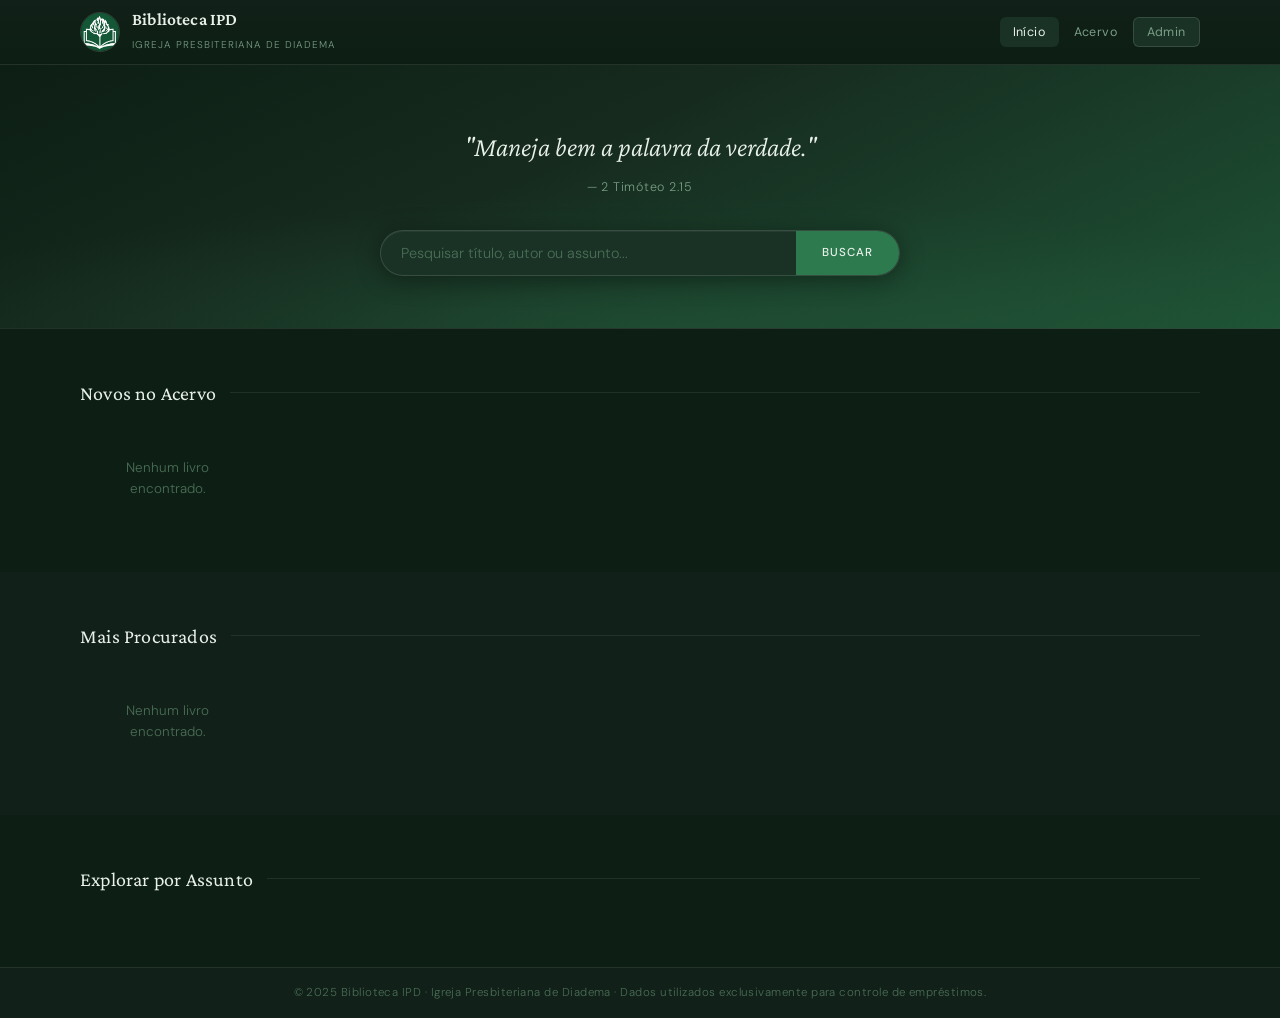
==== commit d0666d6c: "update: nova logo minimalista, icones PWA atualizados" ====
--- a/index.html
+++ b/index.html
@@ -2,241 +2,373 @@
 <html lang="pt-BR">
 <head>
 <meta charset="UTF-8"/>
-<meta name="viewport" content="width=device-width, initial-scale=1.0"/>
+<meta name="viewport" content="width=device-width, initial-scale=1.0, viewport-fit=cover"/>
 <title>Biblioteca IPD</title>
-<link rel="icon" type="image/png" href="[data-uri]"/>
+<link rel="icon" type="image/png" href="[data-uri]"/>
 <link rel="manifest" href="manifest.json"/>
-<meta name="theme-color" content="#0F5C34"/>
+<meta name="theme-color" content="#0d1f14"/>
 <meta name="mobile-web-app-capable" content="yes"/>
 <meta name="apple-mobile-web-app-capable" content="yes"/>
 <meta name="apple-mobile-web-app-status-bar-style" content="black-translucent"/>
 <meta name="apple-mobile-web-app-title" content="Biblioteca IPD"/>
-<link href="https://fonts.googleapis.com/css2?family=Libre+Baskerville:ital,wght@0,400;0,700;1,400&family=Inter:wght@300;400;500;600&display=swap" rel="stylesheet"/>
+<link href="https://fonts.googleapis.com/css2?family=Crimson+Pro:ital,wght@0,300;0,400;0,600;1,300;1,400&family=DM+Sans:wght@300;400;500&display=swap" rel="stylesheet"/>
 <style>
 *,*::before,*::after{box-sizing:border-box;margin:0;padding:0}
-
-html,body{cursor:default}
-/* Prevent text cursor on all non-interactive elements */
-p,h1,h2,h3,h4,h5,h6,span,div,section,article,header,footer,nav,aside,main,
-li,ul,ol,td,th,caption,figcaption,blockquote,pre,
-.hero-q,.hero-ref,.sec-titulo,.card-tit,.card-aut,.badge,.det-tit,.det-sub,
-.fi-label,.fi-val,.det-resumo,.assunto-tag,.assunto-tags,.status-txt,
-.com-autor,.com-data,.com-txt,.stat-n,.stat-l,.adm-hdr-nome,
-.hdr-logo-nome,.hdr-logo-sub,.login-box h2,.login-box p,
-.modal h3,.modal-sub,.campo label,.fgi label,.fg-hint,.empty{
-  cursor:default!important;
-  user-select:none
-}
-/* Allow selection only on content text */
-.det-resumo,.com-txt,.fi-val{user-select:text!important}
+html,body,p,h1,h2,h3,h4,h5,h6,span,div,section,article,header,footer,nav,aside,main,li,ul,ol,td,th,label,blockquote{cursor:default!important}
 input,textarea{cursor:text!important}
-select{cursor:default!important}
-button,.card,.chip,.voltar,.ab,.com-del,.com-edit,.drop-z,.nav-btn,.sb,a[href],[onclick]{cursor:pointer!important}
+button,.card,.chip,.voltar,.ab,.nav-btn,.sb,a[href]{cursor:pointer!important}
 
 :root{
-  --verde:#0F5C34;--verde-esc:#0A4024;--verde-cl:#2F7D52;--verde-f:#e8f4ee;
-  --branco:#fff;--bg:#F7F8F7;--txt-sec:#6B7280;--borda:#E5E7EB;
-  --red:#DC2626;--amber:#D97706;
-  --serif:'Libre Baskerville',Georgia,serif;
-  --sans:'Inter',system-ui,sans-serif;
-  --r:8px;--sh:0 1px 8px rgba(15,92,52,.08);--sh-md:0 4px 20px rgba(15,92,52,.13);
-}
-html{scroll-behavior:smooth}
-body{font-family:var(--sans);background:var(--bg);color:#1a2e22;font-weight:300;font-size:15px;line-height:1.6}
+  /* Dark elegant theme */
+  --bg:        #0d1f14;
+  --bg2:       #112018;
+  --bg3:       #162a1e;
+  --surface:   #1a3225;
+  --surface2:  #1f3a2c;
+  --border:    rgba(255,255,255,.08);
+  --border2:   rgba(255,255,255,.13);
+
+  /* Green palette */
+  --green:     #2d7a4f;
+  --green-l:   #3a9463;
+  --green-dim: #1e5235;
+  --green-glow:rgba(45,122,79,.25);
+
+  /* Text */
+  --txt:       #e8f0ea;
+  --txt-sec:   #7a9e86;
+  --txt-dim:   #4a6e56;
+
+  /* Accents */
+  --gold:      #c9a96e;
+  --red:       #c0392b;
+  --amber:     #d68910;
+
+  --serif: 'Crimson Pro', Georgia, serif;
+  --sans:  'DM Sans', system-ui, sans-serif;
+  --r: 10px;
+  --sh: 0 2px 16px rgba(0,0,0,.4);
+  --sh-md: 0 8px 32px rgba(0,0,0,.5);
+}
+
+html{scroll-behavior:smooth;background:var(--bg)}
+body{font-family:var(--sans);background:var(--bg);color:var(--txt);font-weight:300;font-size:15px;line-height:1.6;min-height:100vh}
 img{display:block;max-width:100%}
 .wrap{max-width:1160px;margin:0 auto;padding:0 20px}
 
-.hdr{background:var(--verde);position:sticky;top:0;z-index:100;box-shadow:0 2px 8px rgba(0,0,0,.15)}
+/* ===== HEADER ===== */
+.hdr{
+  background:linear-gradient(180deg,var(--bg2) 0%,rgba(13,31,20,.95) 100%);
+  position:sticky;top:0;z-index:100;
+  border-bottom:1px solid var(--border);
+  backdrop-filter:blur(12px);-webkit-backdrop-filter:blur(12px);
+}
 .hdr-inner{display:flex;align-items:center;justify-content:space-between;height:64px;gap:16px}
 .hdr-logo{display:flex;align-items:center;gap:12px;flex-shrink:0}
-.hdr-logo img{width:42px;height:42px;border-radius:50%;object-fit:cover;border:1.5px solid rgba(255,255,255,.3)}
-.hdr-logo-nome{font-family:var(--serif);font-size:1.1rem;font-weight:600;color:#fff;display:block;line-height:1.2}
-.hdr-logo-sub{font-size:.65rem;color:rgba(255,255,255,.6);letter-spacing:.08em;text-transform:uppercase}
+.hdr-logo img{width:40px;height:40px;border-radius:50%;object-fit:cover;border:1.5px solid rgba(255,255,255,.15)}
+.hdr-logo-nome{font-family:var(--serif);font-size:1.1rem;font-weight:600;color:var(--txt);display:block;line-height:1.2;letter-spacing:.01em}
+.hdr-logo-sub{font-size:.62rem;color:var(--txt-sec);letter-spacing:.1em;text-transform:uppercase}
 .hdr-nav{display:flex;gap:2px}
-.nav-btn{color:rgba(255,255,255,.8);padding:6px 13px;border-radius:6px;font-size:.8rem;font-weight:400;letter-spacing:.03em;border:none;background:none;transition:all .18s}
-.nav-btn:hover,.nav-btn.on{background:rgba(255,255,255,.14);color:#fff}
-.nav-btn.adm{border:1px solid rgba(255,255,255,.3);background:rgba(255,255,255,.07)}
-
-.hero{background:linear-gradient(155deg,var(--verde-esc) 0%,var(--verde) 55%,var(--verde-cl) 100%);padding:56px 0 48px;text-align:center}
-.hero-q{font-family:var(--serif);font-size:clamp(1.1rem,3vw,1.55rem);color:#fff;font-style:italic;max-width:600px;margin:0 auto 6px;line-height:1.65;user-select:none}
-.hero-ref{color:rgba(255,255,255,.5);font-size:.78rem;margin-bottom:30px;letter-spacing:.05em;user-select:none}
-.busca-wrap{display:flex;max-width:540px;margin:0 auto;background:#fff;border-radius:50px;box-shadow:0 4px 24px rgba(0,0,0,.18);overflow:hidden}
-.busca-wrap input{flex:1;padding:13px 20px;border:none;outline:none;font-size:.9rem;font-family:var(--sans);font-weight:300;min-width:0}
-.busca-wrap button{background:var(--verde);color:#fff;border:none;padding:13px 26px;font-size:.75rem;font-weight:500;letter-spacing:.07em;text-transform:uppercase;white-space:nowrap;transition:background .18s}
-.busca-wrap button:hover{background:var(--verde-esc)}
-
-.sec{padding:48px 0}.sec-alt{background:var(--branco)}
-.sec-titulo{font-family:var(--serif);font-size:1.2rem;color:var(--verde-esc);margin-bottom:24px;font-weight:600;padding-bottom:10px;border-bottom:1px solid var(--borda);user-select:none}
-
-.grade{display:grid;grid-template-columns:repeat(auto-fill,minmax(170px,1fr));gap:16px}
-.card{background:var(--branco);border-radius:var(--r);box-shadow:var(--sh);overflow:hidden;border:1px solid var(--borda);transition:transform .18s,box-shadow .18s}
-.card:hover{transform:translateY(-3px);box-shadow:var(--sh-md)}
-.card-capa{height:155px;background:var(--verde-f);overflow:hidden;display:flex;align-items:center;justify-content:center}
+.nav-btn{
+  color:var(--txt-sec);padding:6px 13px;border-radius:6px;
+  font-size:.78rem;font-weight:400;letter-spacing:.04em;
+  border:none;background:none;transition:all .18s;font-family:var(--sans)
+}
+.nav-btn:hover,.nav-btn.on{background:var(--surface);color:var(--txt)}
+.nav-btn.adm{border:1px solid var(--border2);background:var(--surface)}
+.nav-btn.adm:hover{background:var(--surface2);border-color:var(--green)}
+
+/* ===== HERO ===== */
+.hero{
+  background:linear-gradient(155deg,var(--bg) 0%,var(--bg3) 40%,var(--green-dim) 100%);
+  padding:60px 0 52px;text-align:center;
+  border-bottom:1px solid var(--border);
+  position:relative;overflow:hidden
+}
+.hero::before{
+  content:'';position:absolute;inset:0;
+  background:radial-gradient(ellipse 60% 50% at 50% 100%,var(--green-glow),transparent);
+  pointer-events:none
+}
+.hero-q{
+  font-family:var(--serif);font-size:clamp(1.15rem,3.5vw,1.7rem);
+  color:var(--txt);font-style:italic;
+  max-width:580px;margin:0 auto 8px;line-height:1.65;
+  font-weight:300;user-select:none;position:relative
+}
+.hero-ref{color:var(--txt-sec);font-size:.78rem;margin-bottom:32px;letter-spacing:.06em;user-select:none;position:relative}
+.busca-wrap{
+  display:flex;max-width:520px;margin:0 auto;
+  background:var(--surface);border:1px solid var(--border2);
+  border-radius:50px;overflow:hidden;position:relative;
+  box-shadow:0 4px 24px rgba(0,0,0,.4),inset 0 1px 0 rgba(255,255,255,.05)
+}
+.busca-wrap input{
+  flex:1;padding:13px 20px;border:none;outline:none;
+  font-size:.9rem;font-family:var(--sans);font-weight:300;
+  min-width:0;background:transparent;color:var(--txt)
+}
+.busca-wrap input::placeholder{color:var(--txt-dim)}
+.busca-wrap button{
+  background:var(--green);color:var(--txt);border:none;
+  padding:13px 26px;font-size:.72rem;font-weight:500;
+  letter-spacing:.08em;text-transform:uppercase;
+  white-space:nowrap;transition:background .18s;font-family:var(--sans)
+}
+.busca-wrap button:hover{background:var(--green-l)}
+
+/* ===== SEÇÕES ===== */
+.sec{padding:48px 0}
+.sec-alt{background:var(--bg2)}
+.sec-titulo{
+  font-family:var(--serif);font-size:1.25rem;color:var(--txt);
+  margin-bottom:24px;font-weight:400;
+  display:flex;align-items:center;gap:14px;
+  letter-spacing:.01em;user-select:none
+}
+.sec-titulo::after{content:'';flex:1;height:1px;background:var(--border)}
+
+/* ===== GRADE ===== */
+.grade{display:grid;grid-template-columns:repeat(auto-fill,minmax(170px,1fr));gap:14px}
+.card{
+  background:var(--surface);border-radius:var(--r);
+  border:1px solid var(--border);overflow:hidden;
+  transition:transform .2s,border-color .2s,box-shadow .2s
+}
+.card:hover{transform:translateY(-3px);border-color:var(--green);box-shadow:0 8px 32px rgba(0,0,0,.4)}
+.card-capa{height:155px;background:var(--surface2);overflow:hidden;display:flex;align-items:center;justify-content:center}
 .card-capa img{width:100%;height:100%;object-fit:cover}
-.card-ini{font-family:var(--serif);font-size:2.8rem;color:var(--verde);opacity:.28;font-weight:600;user-select:none}
-.card-info{padding:12px}
-.card-tit{font-family:var(--serif);font-size:.85rem;font-weight:600;color:var(--verde-esc);margin-bottom:3px;line-height:1.3;display:-webkit-box;-webkit-line-clamp:2;-webkit-box-orient:vertical;overflow:hidden}
-.card-aut{font-size:.72rem;color:var(--txt-sec);margin-bottom:8px}
-.badge{display:inline-block;font-size:.65rem;font-weight:500;padding:2px 9px;border-radius:20px;letter-spacing:.03em}
-.b-disp{background:#d1fae5;color:#065f46}.b-emp{background:#fee2e2;color:#991b1b}
-
+.card-ini{font-family:var(--serif);font-size:3rem;color:var(--green);opacity:.3;font-weight:600;user-select:none}
+.card-info{padding:13px}
+.card-tit{font-family:var(--serif);font-size:.88rem;font-weight:400;color:var(--txt);margin-bottom:3px;line-height:1.35;display:-webkit-box;-webkit-line-clamp:2;-webkit-box-orient:vertical;overflow:hidden}
+.card-aut{font-size:.72rem;color:var(--txt-sec);margin-bottom:9px}
+.badge{display:inline-block;font-size:.65rem;font-weight:500;padding:2px 9px;border-radius:20px;letter-spacing:.04em}
+.b-disp{background:rgba(45,122,79,.2);color:#5eb87a;border:1px solid rgba(45,122,79,.3)}
+.b-emp{background:rgba(192,57,43,.2);color:#e07060;border:1px solid rgba(192,57,43,.3)}
+
+/* ===== CHIPS ===== */
 .chips{display:flex;flex-wrap:wrap;gap:7px}
-.chip{background:var(--branco);border:1px solid var(--borda);color:#374151;padding:6px 14px;border-radius:50px;font-size:.75rem;font-weight:400;transition:all .18s;white-space:nowrap}
-.chip:hover,.chip.on{background:var(--verde);color:#fff;border-color:var(--verde)}
-
+.chip{
+  background:var(--surface);border:1px solid var(--border);
+  color:var(--txt-sec);padding:6px 14px;border-radius:50px;
+  font-size:.74rem;font-weight:400;transition:all .18s;white-space:nowrap
+}
+.chip:hover,.chip.on{background:var(--green-dim);color:var(--txt);border-color:var(--green)}
+
+/* ===== FILTROS ===== */
 .filtros{display:flex;gap:8px;flex-wrap:wrap;align-items:center;margin-bottom:20px}
-.filtros input,.filtros select{padding:8px 12px;border:1px solid var(--borda);border-radius:var(--r);font-size:.82rem;font-family:var(--sans);font-weight:300;background:var(--branco);outline:none;transition:border-color .18s}
-.filtros input:focus,.filtros select:focus{border-color:var(--verde)}
+.filtros input,.filtros select{
+  padding:8px 12px;border:1px solid var(--border);border-radius:var(--r);
+  font-size:.82rem;font-family:var(--sans);font-weight:300;
+  background:var(--surface);color:var(--txt);outline:none;transition:border-color .18s
+}
+.filtros input:focus,.filtros select:focus{border-color:var(--green)}
 .filtros input{flex:1;min-width:160px}
-.btn{padding:8px 18px;border-radius:var(--r);font-size:.78rem;font-weight:500;border:none;letter-spacing:.04em;transition:all .18s}
-.btn-p{background:var(--verde);color:#fff}.btn-p:hover{background:var(--verde-esc)}
-.btn-o{background:transparent;color:var(--verde);border:1px solid var(--verde)}.btn-o:hover{background:var(--verde-f)}
-
-.detalhe{background:var(--branco);border-radius:var(--r);box-shadow:var(--sh);padding:32px;display:grid;grid-template-columns:190px 1fr;gap:32px}
-.det-capa{border-radius:var(--r);overflow:hidden;height:270px;background:var(--verde-f);display:flex;align-items:center;justify-content:center}
+.filtros select option{background:var(--surface);color:var(--txt)}
+.btn{padding:8px 18px;border-radius:var(--r);font-size:.78rem;font-weight:500;border:none;letter-spacing:.04em;transition:all .18s;font-family:var(--sans)}
+.btn-p{background:var(--green);color:var(--txt)}.btn-p:hover{background:var(--green-l)}
+.btn-o{background:transparent;color:var(--green);border:1px solid var(--green)}.btn-o:hover{background:var(--surface)}
+
+/* ===== DETALHE ===== */
+.detalhe{background:var(--surface);border-radius:var(--r);border:1px solid var(--border);padding:28px;display:grid;grid-template-columns:185px 1fr;gap:28px}
+.det-capa{border-radius:8px;overflow:hidden;height:260px;background:var(--surface2);display:flex;align-items:center;justify-content:center}
 .det-capa img{width:100%;height:100%;object-fit:cover}
-.det-tit{font-family:var(--serif);font-size:1.45rem;color:var(--verde-esc);margin-bottom:4px;line-height:1.3;font-weight:600}
+.det-tit{font-family:var(--serif);font-size:1.5rem;color:var(--txt);margin-bottom:4px;line-height:1.3;font-weight:400}
 .det-sub{font-family:var(--serif);font-style:italic;color:var(--txt-sec);font-size:.9rem;margin-bottom:14px}
-.ficha{display:grid;grid-template-columns:1fr 1fr;gap:5px 18px;margin-bottom:16px;padding:12px 14px;background:var(--bg);border-radius:var(--r)}
-.fi-label{font-size:.65rem;color:var(--txt-sec);text-transform:uppercase;letter-spacing:.06em;display:block;margin-bottom:1px}
-.fi-val{font-size:.8rem;color:#1a2e22}
-.det-resumo{font-size:.88rem;line-height:1.8;color:#374151;margin-bottom:20px}
+.ficha{display:grid;grid-template-columns:1fr 1fr;gap:5px 18px;margin-bottom:16px;padding:12px 14px;background:var(--bg3);border-radius:8px;border:1px solid var(--border)}
+.fi-label{font-size:.62rem;color:var(--txt-dim);text-transform:uppercase;letter-spacing:.08em;display:block;margin-bottom:2px}
+.fi-val{font-size:.82rem;color:var(--txt)}
+.det-resumo{font-size:.88rem;line-height:1.8;color:var(--txt-sec);margin-bottom:20px}
 .assunto-tags{display:flex;flex-wrap:wrap;gap:5px;margin-bottom:16px}
-.assunto-tag{background:var(--verde-f);color:var(--verde-esc);padding:3px 10px;border-radius:20px;font-size:.7rem;font-weight:500}
+.assunto-tag{background:var(--surface2);color:var(--txt-sec);padding:3px 10px;border-radius:20px;font-size:.7rem;font-weight:400;border:1px solid var(--border)}
 .status-row{display:flex;align-items:center;gap:8px;margin-bottom:18px}
 .dot{width:8px;height:8px;border-radius:50%;flex-shrink:0}
-.dot-v{background:#10b981}.dot-r{background:#ef4444}
-.status-txt{font-size:.85rem;font-weight:500}
-.voltar{color:var(--verde);font-size:.82rem;margin-bottom:18px;display:inline-block;background:none;border:none;font-family:var(--sans);font-weight:400;text-decoration:underline;text-underline-offset:3px}
-.voltar:hover{opacity:.7}
-
-.overlay{display:none;position:fixed;inset:0;background:rgba(0,0,0,.5);z-index:500;align-items:center;justify-content:center;padding:16px;overflow-y:auto}
+.dot-v{background:#5eb87a;box-shadow:0 0 8px rgba(94,184,122,.5)}
+.dot-r{background:#e07060;box-shadow:0 0 8px rgba(224,112,96,.4)}
+.status-txt{font-size:.85rem;font-weight:400}
+.voltar{
+  color:var(--txt-sec);font-size:.82rem;margin-bottom:18px;
+  display:inline-block;background:none;border:none;
+  font-family:var(--sans);font-weight:300;
+  text-decoration:underline;text-underline-offset:3px
+}
+.voltar:hover{color:var(--txt)}
+
+/* ===== OVERLAY / MODAL ===== */
+.overlay{display:none;position:fixed;inset:0;background:rgba(0,0,0,.7);z-index:500;align-items:center;justify-content:center;padding:16px;backdrop-filter:blur(4px)}
 .overlay.on{display:flex}
-.modal{background:var(--branco);border-radius:12px;padding:28px;width:100%;max-width:440px;box-shadow:0 20px 60px rgba(0,0,0,.25);animation:fup .2s ease;margin:auto}
+.modal{
+  background:var(--surface);border:1px solid var(--border2);
+  border-radius:14px;padding:28px;width:100%;max-width:440px;
+  box-shadow:0 24px 64px rgba(0,0,0,.6);animation:fup .2s ease;
+  max-height:90vh;overflow-y:auto;margin:auto
+}
 .modal-lg{max-width:680px}
-@keyframes fup{from{opacity:0;transform:translateY(14px)}to{opacity:1;transform:none}}
-.modal h3{font-family:var(--serif);color:var(--verde-esc);margin-bottom:5px;font-size:1.1rem;font-weight:600}
+@keyframes fup{from{opacity:0;transform:translateY(16px)}to{opacity:1;transform:none}}
+.modal h3{font-family:var(--serif);color:var(--txt);margin-bottom:5px;font-size:1.15rem;font-weight:400}
 .modal-sub{font-size:.76rem;color:var(--txt-sec);margin-bottom:18px;line-height:1.55}
 .campo{margin-bottom:11px}
-.campo label{display:block;font-size:.7rem;font-weight:500;margin-bottom:4px;color:#374151;letter-spacing:.05em;text-transform:uppercase}
-.campo input,.campo select,.campo textarea{width:100%;padding:9px 12px;border:1px solid var(--borda);border-radius:var(--r);font-size:.88rem;font-family:var(--sans);font-weight:300;outline:none}
-.campo input:focus,.campo select:focus,.campo textarea:focus{border-color:var(--verde)}
+.campo label{display:block;font-size:.68rem;font-weight:400;margin-bottom:4px;color:var(--txt-sec);letter-spacing:.06em;text-transform:uppercase}
+.campo input,.campo select,.campo textarea{
+  width:100%;padding:9px 12px;border:1px solid var(--border);border-radius:var(--r);
+  font-size:.88rem;font-family:var(--sans);font-weight:300;outline:none;
+  background:var(--bg3);color:var(--txt)
+}
+.campo input:focus,.campo select:focus,.campo textarea:focus{border-color:var(--green)}
+.campo select option{background:var(--surface)}
 .modal-ft{display:flex;gap:8px;justify-content:flex-end;margin-top:16px}
 .confirm-modal{max-width:360px;text-align:center}
-.confirm-modal p{font-size:.92rem;color:#374151;margin:10px 0 18px}
+.confirm-modal p{font-size:.92rem;color:var(--txt-sec);margin:10px 0 18px}
 .confirm-modal .modal-ft{justify-content:center}
 
+/* ===== FORM GRID ===== */
 .fg{display:grid;grid-template-columns:1fr 1fr;gap:11px}
 .fgi{display:flex;flex-direction:column;gap:4px}
-.fgi label{font-size:.68rem;font-weight:500;color:#374151;letter-spacing:.06em;text-transform:uppercase}
-.fgi input,.fgi select,.fgi textarea{padding:8px 11px;border:1px solid var(--borda);border-radius:var(--r);font-size:.85rem;font-family:var(--sans);font-weight:300;outline:none}
-.fgi input:focus,.fgi select:focus,.fgi textarea:focus{border-color:var(--verde)}
+.fgi label{font-size:.67rem;font-weight:400;color:var(--txt-sec);letter-spacing:.06em;text-transform:uppercase}
+.fgi input,.fgi select,.fgi textarea{
+  padding:8px 11px;border:1px solid var(--border);border-radius:var(--r);
+  font-size:.85rem;font-family:var(--sans);font-weight:300;outline:none;
+  background:var(--bg3);color:var(--txt)
+}
+.fgi input:focus,.fgi select:focus,.fgi textarea:focus{border-color:var(--green)}
 .fgi textarea{min-height:75px;resize:vertical}
 .fg-full{grid-column:1/-1}
-.fg-hint{font-size:.67rem;color:var(--txt-sec);margin-top:2px}
-
-/* LOGIN - isolated, fixed center */
-.login-sc{
-  position:fixed;inset:0;
-  background:rgba(10,64,36,.97);
-  z-index:600;
-  display:none;
-  align-items:center;
-  justify-content:center;
-  padding:16px
-}
+.fg-hint{font-size:.67rem;color:var(--txt-dim);margin-top:2px}
+
+/* ===== LOGIN ===== */
+.login-sc{position:fixed;inset:0;background:rgba(0,0,0,.85);z-index:600;display:none;align-items:center;justify-content:center;padding:16px;backdrop-filter:blur(8px)}
 .login-sc.on{display:flex}
 .login-box{
-  background:#fff;
-  border-radius:14px;
-  padding:40px 36px;
-  width:100%;
-  max-width:360px;
-  text-align:center;
-  box-shadow:0 24px 64px rgba(0,0,0,.35);
-  animation:fup .25s ease;
-  position:relative;
-  z-index:1
-}
-.login-box img{width:68px;height:68px;border-radius:50%;object-fit:cover;margin:0 auto 18px;border:2px solid var(--verde-f)}
-.login-box h2{font-family:var(--serif);color:var(--verde-esc);font-size:1.2rem;margin-bottom:4px;font-weight:600}
+  background:var(--surface);border:1px solid var(--border2);
+  border-radius:16px;padding:40px 36px;width:100%;max-width:360px;
+  text-align:center;box-shadow:0 32px 80px rgba(0,0,0,.6);animation:fup .25s ease
+}
+.login-box img{width:68px;height:68px;border-radius:50%;object-fit:cover;margin:0 auto 18px;border:2px solid var(--border2)}
+.login-box h2{font-family:var(--serif);color:var(--txt);font-size:1.2rem;margin-bottom:4px;font-weight:400}
 .login-box p{color:var(--txt-sec);font-size:.76rem;margin-bottom:22px}
-.login-box input{width:100%;padding:11px 14px;border:1px solid var(--borda);border-radius:var(--r);font-size:1rem;font-family:var(--sans);outline:none;margin-bottom:12px;text-align:center;letter-spacing:.18em;display:block}
-.login-err{color:var(--red);font-size:.8rem;margin-bottom:10px;display:none}
-
-.adm-sc{display:none;position:fixed;inset:0;z-index:400;background:var(--bg);overflow-y:auto}
+.login-box input{
+  width:100%;padding:11px 14px;border:1px solid var(--border);border-radius:var(--r);
+  font-size:1rem;font-family:var(--sans);outline:none;margin-bottom:12px;
+  text-align:center;letter-spacing:.18em;display:block;
+  background:var(--bg3);color:var(--txt)
+}
+.login-box input:focus{border-color:var(--green)}
+.login-err{color:#e07060;font-size:.8rem;margin-bottom:10px;display:none}
+
+/* ===== ADMIN ===== */
+.adm-sc{display:none;position:fixed;inset:0;z-index:400;background:var(--bg);overflow-y:auto;-webkit-overflow-scrolling:touch}
 .adm-sc.on{display:block}
-.adm-hdr{background:var(--verde-esc);padding:0 20px;display:flex;align-items:center;justify-content:space-between;height:56px;position:sticky;top:0;z-index:10}
-.adm-hdr-nome{font-family:var(--serif);color:#fff;font-size:.95rem;font-weight:600}
+.adm-hdr{
+  background:var(--bg2);border-bottom:1px solid var(--border);
+  padding:0 20px;display:flex;align-items:center;
+  justify-content:space-between;height:56px;
+  position:sticky;top:0;z-index:10
+}
+.adm-hdr-nome{font-family:var(--serif);color:var(--txt);font-size:.95rem;font-weight:400}
 .adm-layout{display:grid;grid-template-columns:200px 1fr;min-height:calc(100vh - 56px)}
-.sidebar{background:var(--verde-esc);padding:16px 0}
-.sb{display:block;padding:10px 20px;color:rgba(255,255,255,.58);font-size:.74rem;font-weight:400;letter-spacing:.06em;border:none;background:none;width:100%;text-align:left;font-family:var(--sans);text-transform:uppercase;transition:all .18s}
-.sb:hover,.sb.on{background:rgba(255,255,255,.1);color:#fff}
+.sidebar{background:var(--bg2);padding:16px 0;border-right:1px solid var(--border)}
+.sb{
+  display:block;padding:10px 20px;color:var(--txt-dim);
+  font-size:.72rem;font-weight:400;letter-spacing:.07em;
+  border:none;background:none;width:100%;text-align:left;
+  font-family:var(--sans);text-transform:uppercase;transition:all .18s
+}
+.sb:hover,.sb.on{background:var(--surface);color:var(--txt)}
+.sb.on{border-left:2px solid var(--green)}
 .adm-body{padding:28px}
-.adm-body h2{font-family:var(--serif);color:var(--verde-esc);margin-bottom:20px;font-size:1.3rem;font-weight:600}
-
+.adm-body h2{font-family:var(--serif);color:var(--txt);margin-bottom:20px;font-size:1.3rem;font-weight:400}
+
+/* ===== STATS ===== */
 .stats{display:grid;grid-template-columns:repeat(auto-fill,minmax(130px,1fr));gap:11px;margin-bottom:26px}
-.stat{background:var(--branco);border-radius:var(--r);padding:15px;box-shadow:var(--sh);text-align:center;border-top:3px solid var(--verde)}
+.stat{background:var(--surface);border-radius:var(--r);padding:15px;border:1px solid var(--border);text-align:center;border-top:2px solid var(--green)}
 .stat.r{border-top-color:var(--red)}.stat.a{border-top-color:var(--amber)}
-.stat-n{font-family:var(--serif);font-size:1.85rem;font-weight:600;color:var(--verde-esc)}
-.stat.r .stat-n{color:var(--red)}.stat.a .stat-n{color:var(--amber)}
-.stat-l{font-size:.65rem;color:var(--txt-sec);margin-top:2px;letter-spacing:.04em;text-transform:uppercase}
-
-.tw{background:var(--branco);border-radius:var(--r);box-shadow:var(--sh);overflow:hidden;margin-bottom:20px;overflow-x:auto}
+.stat-n{font-family:var(--serif);font-size:1.85rem;font-weight:400;color:var(--txt)}
+.stat.r .stat-n{color:#e07060}.stat.a .stat-n{color:var(--gold)}
+.stat-l{font-size:.65rem;color:var(--txt-dim);margin-top:2px;letter-spacing:.05em;text-transform:uppercase}
+
+/* ===== TABELAS ===== */
+.tw{background:var(--surface);border-radius:var(--r);border:1px solid var(--border);overflow:hidden;margin-bottom:20px;overflow-x:auto;-webkit-overflow-scrolling:touch}
 table{width:100%;border-collapse:collapse;font-size:.8rem;min-width:480px}
-thead{background:var(--verde);color:#fff}
-th{padding:9px 13px;text-align:left;font-weight:500;letter-spacing:.05em;text-transform:uppercase;font-size:.67rem;white-space:nowrap}
-td{padding:9px 13px;border-bottom:1px solid var(--borda);vertical-align:middle}
+thead{background:var(--bg2)}
+th{padding:10px 13px;text-align:left;font-weight:500;letter-spacing:.06em;text-transform:uppercase;font-size:.65rem;color:var(--txt-sec);border-bottom:1px solid var(--border);white-space:nowrap}
+td{padding:10px 13px;border-bottom:1px solid var(--border);vertical-align:middle;color:var(--txt)}
 tr:last-child td{border-bottom:none}
-tr:hover td{background:var(--verde-f)}
-.ab{padding:3px 10px;border-radius:5px;font-size:.68rem;font-weight:500;border:none;margin-right:3px;font-family:var(--sans);letter-spacing:.03em;white-space:nowrap}
-.ab-v{background:var(--verde);color:#fff}.ab-r{background:var(--red);color:#fff}.ab-a{background:var(--amber);color:#fff}
-
-.form-box{background:var(--branco);padding:22px;border-radius:var(--r);box-shadow:var(--sh)}
-.drop-z{border:2px dashed var(--borda);border-radius:var(--r);padding:36px 20px;text-align:center;transition:all .2s;margin-bottom:18px;background:var(--branco)}
-.drop-z:hover,.drop-z.over{border-color:var(--verde);background:var(--verde-f)}
-#drop-input{display:none}
-
+tr:hover td{background:var(--surface2)}
+.ab{padding:4px 11px;border-radius:6px;font-size:.7rem;font-weight:500;border:none;margin-right:3px;font-family:var(--sans);letter-spacing:.03em;white-space:nowrap}
+.ab-v{background:var(--green-dim);color:#5eb87a;border:1px solid var(--green)}
+.ab-r{background:rgba(192,57,43,.2);color:#e07060;border:1px solid rgba(192,57,43,.4)}
+.ab-a{background:rgba(214,137,16,.15);color:var(--gold);border:1px solid rgba(214,137,16,.3)}
+
+/* ===== FORM ADMIN ===== */
+.form-box{background:var(--surface);padding:22px;border-radius:var(--r);border:1px solid var(--border)}
+.fgi select option{background:var(--surface)}
+
+/* ===== COMENTÁRIOS ===== */
 .com-sec{margin-top:32px}
-.com-card{background:var(--bg);border-radius:var(--r);padding:12px 14px;margin-bottom:8px;border-left:3px solid var(--verde-cl);display:flex;justify-content:space-between;align-items:flex-start;gap:12px}
+.com-card{background:var(--surface);border-radius:var(--r);padding:12px 14px;margin-bottom:8px;border-left:2px solid var(--green);border:1px solid var(--border);border-left-width:2px;display:flex;justify-content:space-between;align-items:flex-start;gap:12px}
 .com-txt-wrap{flex:1}
-.com-autor{font-weight:500;font-size:.8rem;color:var(--verde-esc)}
-.com-data{font-size:.68rem;color:var(--txt-sec);margin-left:6px}
-.com-txt{font-size:.85rem;color:#374151;margin-top:3px;line-height:1.6;font-weight:300}
+.com-autor{font-weight:500;font-size:.82rem;color:var(--txt)}
+.com-data{font-size:.68rem;color:var(--txt-dim);margin-left:6px}
+.com-txt{font-size:.86rem;color:var(--txt-sec);margin-top:4px;line-height:1.6;font-weight:300}
 .com-actions{display:flex;gap:4px;flex-shrink:0}
-.com-del,.com-edit{background:none;border:1px solid var(--borda);color:var(--txt-sec);font-size:.7rem;padding:3px 8px;border-radius:4px;font-family:var(--sans)}
-.com-del:hover{background:var(--red);color:#fff;border-color:var(--red)}
-.com-edit:hover{background:var(--amber);color:#fff;border-color:var(--amber)}
+.com-del,.com-edit{background:none;border:1px solid var(--border);color:var(--txt-dim);font-size:.7rem;padding:3px 8px;border-radius:4px;font-family:var(--sans);transition:all .15s}
+.com-del:hover{background:rgba(192,57,43,.2);color:#e07060;border-color:rgba(192,57,43,.4)}
+.com-edit:hover{background:rgba(214,137,16,.15);color:var(--gold);border-color:rgba(214,137,16,.3)}
 .com-form{margin-top:14px;display:flex;flex-direction:column;gap:8px}
-.com-form input,.com-form textarea{padding:9px 12px;border:1px solid var(--borda);border-radius:var(--r);font-family:var(--sans);font-size:.85rem;font-weight:300;outline:none}
-.com-form textarea{min-height:68px;resize:vertical}
-
-.skel{background:linear-gradient(90deg,var(--borda) 25%,#f0f0f0 50%,var(--borda) 75%);background-size:200% 100%;animation:skel 1.2s infinite;border-radius:var(--r)}
+.com-form input,.com-form textarea{
+  padding:9px 12px;border:1px solid var(--border);border-radius:var(--r);
+  font-family:var(--sans);font-size:.86rem;font-weight:300;outline:none;
+  background:var(--surface);color:var(--txt)
+}
+.com-form input:focus,.com-form textarea:focus{border-color:var(--green)}
+.com-form textarea{min-height:70px;resize:vertical}
+
+/* ===== SKELETON ===== */
+.skel{background:linear-gradient(90deg,var(--surface) 25%,var(--surface2) 50%,var(--surface) 75%);background-size:200% 100%;animation:skel 1.4s infinite;border-radius:var(--r)}
 @keyframes skel{0%{background-position:200% 0}100%{background-position:-200% 0}}
 .skel-card{height:230px}.skel-stat{height:78px}
 
-.al{padding:10px 14px;border-radius:var(--r);font-size:.82rem;margin-bottom:12px;font-weight:400}
-.al-ok{background:#d1fae5;color:#065f46}.al-err{background:#fee2e2;color:#991b1b}.al-av{background:#fef3c7;color:#92400e}
-.empty{color:var(--txt-sec);font-size:.84rem;padding:20px;text-align:center}
-footer{background:var(--verde-esc);color:rgba(255,255,255,.4);text-align:center;padding:16px;font-size:.72rem;letter-spacing:.04em}
+/* ===== ALERTAS ===== */
+.al{padding:10px 14px;border-radius:var(--r);font-size:.82rem;margin-bottom:12px;font-weight:400;border:1px solid}
+.al-ok{background:rgba(45,122,79,.15);color:#5eb87a;border-color:rgba(45,122,79,.3)}
+.al-err{background:rgba(192,57,43,.15);color:#e07060;border-color:rgba(192,57,43,.3)}
+.al-av{background:rgba(214,137,16,.15);color:var(--gold);border-color:rgba(214,137,16,.3)}
+.empty{color:var(--txt-dim);font-size:.84rem;padding:24px;text-align:center}
+
+footer{background:var(--bg2);border-top:1px solid var(--border);color:var(--txt-dim);text-align:center;padding:16px;font-size:.72rem;letter-spacing:.04em}
 .vista{display:none}.vista.on{display:block}
 
+/* ===== MOBILE ===== */
 @media(max-width:680px){
   .hdr-inner{flex-direction:column;height:auto;padding:10px 0;gap:8px}
   .hdr-nav{flex-wrap:wrap;justify-content:center}
-  .grade{grid-template-columns:repeat(auto-fill,minmax(140px,1fr));gap:12px}
-  .detalhe{grid-template-columns:1fr}.det-capa{height:180px}
-  .ficha{grid-template-columns:1fr}
-  .adm-layout{grid-template-columns:1fr}
-  .sidebar{display:flex;overflow-x:auto;padding:0;position:sticky;top:56px;z-index:9;flex-shrink:0}
-  .sb{white-space:nowrap;padding:10px 14px;font-size:.7rem}
-  .tw{overflow-x:auto}
-  table{min-width:400px}
-  .adm-body{padding:16px}
+  .grade{grid-template-columns:repeat(2,1fr);gap:10px}
+  .detalhe{grid-template-columns:1fr}.det-capa{height:200px}
+  .ficha{grid-template-columns:1fr 1fr}
+  /* ADMIN MOBILE - layout em bloco, sidebar horizontal sticky */
+  .adm-layout{display:block}
+  .sidebar{
+    display:flex;overflow-x:auto;padding:0;
+    position:sticky;top:56px;z-index:9;
+    border-right:none;border-bottom:1px solid var(--border);
+    -webkit-overflow-scrolling:touch
+  }
+  .sb{white-space:nowrap;padding:11px 16px;font-size:.7rem;border-left:none;border-bottom:2px solid transparent}
+  .sb.on{border-left:none;border-bottom:2px solid var(--green);background:var(--surface)}
+  .adm-body{padding:14px}
+  .adm-body h2{font-size:1.1rem;margin-bottom:14px}
   .fg{grid-template-columns:1fr}
   .modal{padding:20px}.modal-lg{max-width:98vw}
+  .stats{grid-template-columns:repeat(3,1fr);gap:8px}
+  .stat{padding:12px}.stat-n{font-size:1.5rem}
+  .login-box{padding:28px 20px}
+  table{min-width:360px;font-size:.76rem}
+  th,td{padding:8px 10px}
+  .busca-wrap{flex-direction:row}
+}
+@media(max-width:380px){
+  .grade{grid-template-columns:1fr 1fr}
   .stats{grid-template-columns:repeat(2,1fr)}
-  .login-box{padding:28px 20px}
 }
 </style>
 </head>
@@ -245,7 +377,7 @@
 <header class="hdr">
   <div class="wrap hdr-inner">
     <div class="hdr-logo">
-      <img src="[data-uri]" alt="Logo Biblioteca IPD"/>
+      <img src="[data-uri]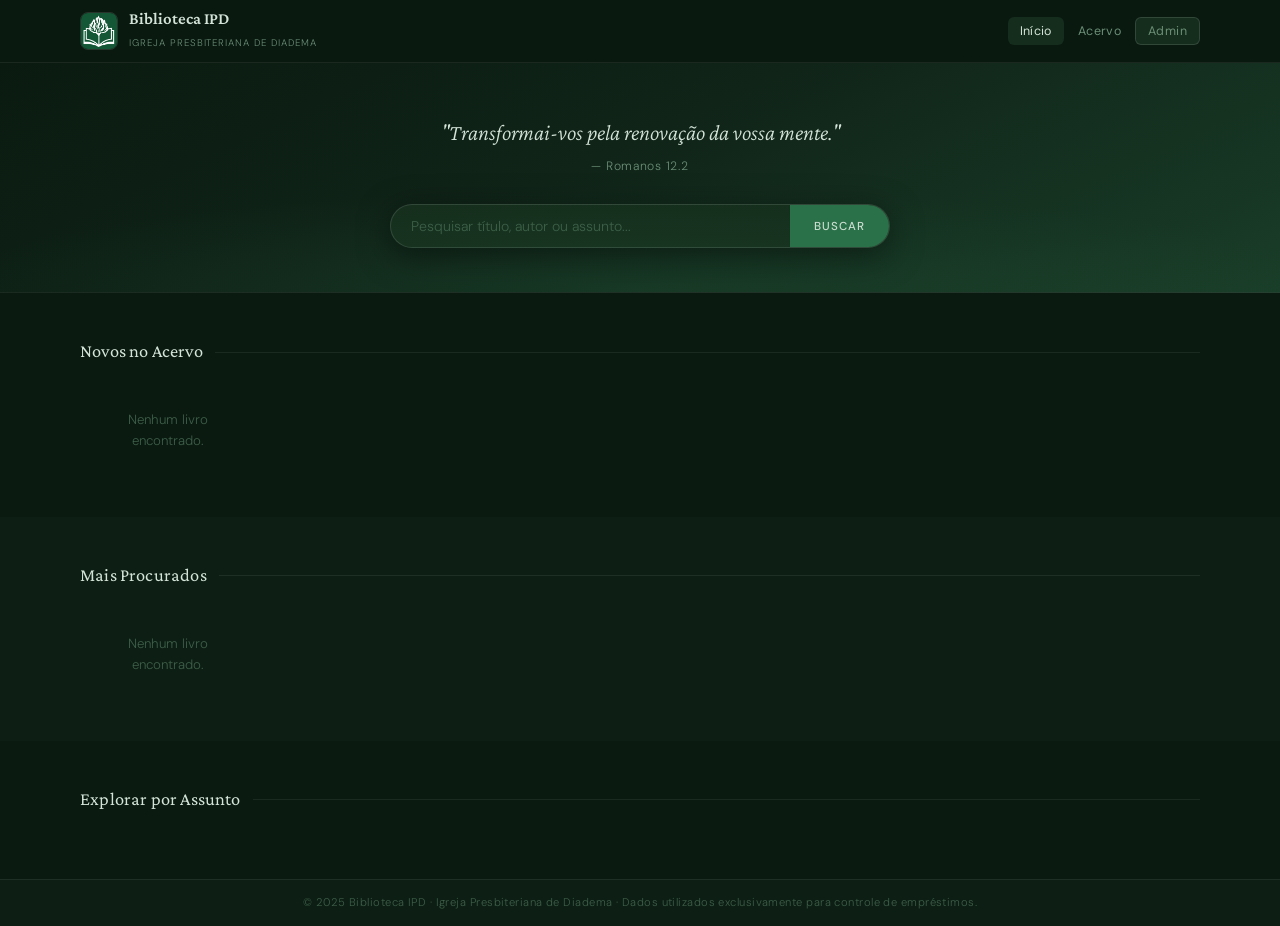
==== commit 40a1dcf2: "redesign: paleta refinada, filtros sticky, cursor corrigido, busca com resumo" ====
--- a/index.html
+++ b/index.html
@@ -6,49 +6,66 @@
 <title>Biblioteca IPD</title>
 <link rel="icon" type="image/png" href="[data-uri]"/>
 <link rel="manifest" href="manifest.json"/>
-<meta name="theme-color" content="#0d1f14"/>
+<meta name="theme-color" content="#0a1a10"/>
 <meta name="mobile-web-app-capable" content="yes"/>
 <meta name="apple-mobile-web-app-capable" content="yes"/>
 <meta name="apple-mobile-web-app-status-bar-style" content="black-translucent"/>
 <meta name="apple-mobile-web-app-title" content="Biblioteca IPD"/>
 <link href="https://fonts.googleapis.com/css2?family=Crimson+Pro:ital,wght@0,300;0,400;0,600;1,300;1,400&family=DM+Sans:wght@300;400;500&display=swap" rel="stylesheet"/>
 <style>
+/* ===== RESET ===== */
 *,*::before,*::after{box-sizing:border-box;margin:0;padding:0}
-html,body,p,h1,h2,h3,h4,h5,h6,span,div,section,article,header,footer,nav,aside,main,li,ul,ol,td,th,label,blockquote{cursor:default!important}
+
+/* ===== CURSOR — explicit on every element ===== */
+html,body{cursor:default}
+p,h1,h2,h3,h4,h5,h6,span,div,section,article,header,footer,nav,aside,main,
+li,ul,ol,td,th,label,blockquote,pre,figcaption,caption,
+.hero-q,.hero-ref,.sec-titulo,.card-tit,.card-aut,.badge,
+.det-tit,.det-sub,.fi-label,.fi-val,.det-resumo,.assunto-tag,
+.status-txt,.com-autor,.com-data,.com-txt,.stat-n,.stat-l,
+.adm-hdr-nome,.hdr-logo-nome,.hdr-logo-sub,.empty,
+.modal h3,.modal-sub,.campo label,.fgi label,.fg-hint,
+.login-box h2,.login-box p{cursor:default!important;user-select:none}
+/* Allow text selection on content */
+.det-resumo,.com-txt,.fi-val,.card-tit{user-select:text!important;cursor:default!important}
 input,textarea{cursor:text!important}
-button,.card,.chip,.voltar,.ab,.nav-btn,.sb,a[href]{cursor:pointer!important}
-
+select{cursor:default!important}
+button,.card,.chip,.voltar,.ab,.nav-btn,.sb,a[href],.drop-z{cursor:pointer!important}
+
+/* ===== TOKENS ===== */
 :root{
-  /* Dark elegant theme */
-  --bg:        #0d1f14;
-  --bg2:       #112018;
-  --bg3:       #162a1e;
-  --surface:   #1a3225;
-  --surface2:  #1f3a2c;
-  --border:    rgba(255,255,255,.08);
-  --border2:   rgba(255,255,255,.13);
-
-  /* Green palette */
-  --green:     #2d7a4f;
-  --green-l:   #3a9463;
-  --green-dim: #1e5235;
-  --green-glow:rgba(45,122,79,.25);
-
-  /* Text */
-  --txt:       #e8f0ea;
-  --txt-sec:   #7a9e86;
-  --txt-dim:   #4a6e56;
-
-  /* Accents */
-  --gold:      #c9a96e;
-  --red:       #c0392b;
-  --amber:     #d68910;
-
-  --serif: 'Crimson Pro', Georgia, serif;
-  --sans:  'DM Sans', system-ui, sans-serif;
-  --r: 10px;
-  --sh: 0 2px 16px rgba(0,0,0,.4);
-  --sh-md: 0 8px 32px rgba(0,0,0,.5);
+  --bg:     #0a1a10;
+  --bg2:    #0d1f14;
+  --bg3:    #102418;
+  --surf:   #152d1c;
+  --surf2:  #1a3522;
+  --surf3:  #1f3d28;
+  --bord:   rgba(255,255,255,.07);
+  --bord2:  rgba(255,255,255,.12);
+
+  --grn:    #2a7048;
+  --grn-l:  #358a5a;
+  --grn-dim:#193d28;
+  --grn-glow:rgba(42,112,72,.2);
+
+  --gold:   #b8955a;
+  --gold-l: #c9a96e;
+  --gold-dim:rgba(184,149,90,.12);
+
+  --txt:    #d4e4d8;
+  --txt2:   #6a8e76;
+  --txt3:   #3d5e48;
+
+  --err:    #8b3a32;
+  --err-l:  #b85a50;
+  --warn:   #7a6020;
+  --warn-l: #a8863a;
+
+  --serif:'Crimson Pro',Georgia,serif;
+  --sans:'DM Sans',system-ui,sans-serif;
+  --r:9px;
+  --sh:0 2px 12px rgba(0,0,0,.45);
+  --sh-lg:0 8px 32px rgba(0,0,0,.55);
 }
 
 html{scroll-behavior:smooth;background:var(--bg)}
@@ -57,314 +74,231 @@
 .wrap{max-width:1160px;margin:0 auto;padding:0 20px}
 
 /* ===== HEADER ===== */
-.hdr{
-  background:linear-gradient(180deg,var(--bg2) 0%,rgba(13,31,20,.95) 100%);
-  position:sticky;top:0;z-index:100;
-  border-bottom:1px solid var(--border);
-  backdrop-filter:blur(12px);-webkit-backdrop-filter:blur(12px);
-}
-.hdr-inner{display:flex;align-items:center;justify-content:space-between;height:64px;gap:16px}
-.hdr-logo{display:flex;align-items:center;gap:12px;flex-shrink:0}
-.hdr-logo img{width:40px;height:40px;border-radius:50%;object-fit:cover;border:1.5px solid rgba(255,255,255,.15)}
-.hdr-logo-nome{font-family:var(--serif);font-size:1.1rem;font-weight:600;color:var(--txt);display:block;line-height:1.2;letter-spacing:.01em}
-.hdr-logo-sub{font-size:.62rem;color:var(--txt-sec);letter-spacing:.1em;text-transform:uppercase}
+.hdr{background:rgba(10,26,16,.96);position:sticky;top:0;z-index:100;border-bottom:1px solid var(--bord);backdrop-filter:blur(14px);-webkit-backdrop-filter:blur(14px)}
+.hdr-inner{display:flex;align-items:center;justify-content:space-between;height:62px;gap:16px}
+.hdr-logo{display:flex;align-items:center;gap:11px;flex-shrink:0}
+.hdr-logo img{width:38px;height:38px;border-radius:8px;object-fit:cover;border:1px solid var(--bord2)}
+.hdr-logo-nome{font-family:var(--serif);font-size:1.05rem;font-weight:600;color:var(--txt);display:block;line-height:1.2}
+.hdr-logo-sub{font-size:.6rem;color:var(--txt2);letter-spacing:.1em;text-transform:uppercase}
 .hdr-nav{display:flex;gap:2px}
-.nav-btn{
-  color:var(--txt-sec);padding:6px 13px;border-radius:6px;
-  font-size:.78rem;font-weight:400;letter-spacing:.04em;
-  border:none;background:none;transition:all .18s;font-family:var(--sans)
-}
-.nav-btn:hover,.nav-btn.on{background:var(--surface);color:var(--txt)}
-.nav-btn.adm{border:1px solid var(--border2);background:var(--surface)}
-.nav-btn.adm:hover{background:var(--surface2);border-color:var(--green)}
+.nav-btn{color:var(--txt2);padding:5px 12px;border-radius:6px;font-size:.78rem;font-weight:400;letter-spacing:.03em;border:none;background:none;transition:all .18s;font-family:var(--sans)}
+.nav-btn:hover,.nav-btn.on{background:var(--surf);color:var(--txt)}
+.nav-btn.adm{border:1px solid var(--bord2);background:var(--surf)}
+.nav-btn.adm:hover{border-color:var(--grn);color:var(--txt)}
 
 /* ===== HERO ===== */
 .hero{
-  background:linear-gradient(155deg,var(--bg) 0%,var(--bg3) 40%,var(--green-dim) 100%);
-  padding:60px 0 52px;text-align:center;
-  border-bottom:1px solid var(--border);
+  background:linear-gradient(155deg,var(--bg) 0%,var(--bg3) 45%,var(--grn-dim) 100%);
+  padding:52px 0 44px;text-align:center;
+  border-bottom:1px solid var(--bord);
   position:relative;overflow:hidden
 }
-.hero::before{
-  content:'';position:absolute;inset:0;
-  background:radial-gradient(ellipse 60% 50% at 50% 100%,var(--green-glow),transparent);
-  pointer-events:none
-}
+.hero::before{content:'';position:absolute;inset:0;background:radial-gradient(ellipse 55% 45% at 50% 100%,var(--grn-glow),transparent);pointer-events:none}
 .hero-q{
-  font-family:var(--serif);font-size:clamp(1.15rem,3.5vw,1.7rem);
+  font-family:var(--serif);
+  font-size:clamp(1.1rem,2.2vw,1.4rem);
   color:var(--txt);font-style:italic;
-  max-width:580px;margin:0 auto 8px;line-height:1.65;
-  font-weight:300;user-select:none;position:relative
-}
-.hero-ref{color:var(--txt-sec);font-size:.78rem;margin-bottom:32px;letter-spacing:.06em;user-select:none;position:relative}
-.busca-wrap{
-  display:flex;max-width:520px;margin:0 auto;
-  background:var(--surface);border:1px solid var(--border2);
-  border-radius:50px;overflow:hidden;position:relative;
-  box-shadow:0 4px 24px rgba(0,0,0,.4),inset 0 1px 0 rgba(255,255,255,.05)
-}
-.busca-wrap input{
-  flex:1;padding:13px 20px;border:none;outline:none;
-  font-size:.9rem;font-family:var(--sans);font-weight:300;
-  min-width:0;background:transparent;color:var(--txt)
-}
-.busca-wrap input::placeholder{color:var(--txt-dim)}
-.busca-wrap button{
-  background:var(--green);color:var(--txt);border:none;
-  padding:13px 26px;font-size:.72rem;font-weight:500;
-  letter-spacing:.08em;text-transform:uppercase;
-  white-space:nowrap;transition:background .18s;font-family:var(--sans)
-}
-.busca-wrap button:hover{background:var(--green-l)}
+  max-width:560px;margin:0 auto 6px;
+  line-height:1.6;font-weight:300;
+  position:relative
+}
+.hero-ref{color:var(--txt2);font-size:.76rem;margin-bottom:28px;letter-spacing:.06em;position:relative}
+.busca-wrap{display:flex;max-width:500px;margin:0 auto;background:var(--surf);border:1px solid var(--bord2);border-radius:50px;overflow:hidden;box-shadow:var(--sh-lg)}
+.busca-wrap input{flex:1;padding:12px 20px;border:none;outline:none;font-size:.88rem;font-family:var(--sans);font-weight:300;min-width:0;background:transparent;color:var(--txt)}
+.busca-wrap input::placeholder{color:var(--txt3)}
+.busca-wrap button{background:var(--grn);color:var(--txt);border:none;padding:12px 24px;font-size:.72rem;font-weight:500;letter-spacing:.08em;text-transform:uppercase;white-space:nowrap;transition:background .18s;font-family:var(--sans)}
+.busca-wrap button:hover{background:var(--grn-l)}
 
 /* ===== SEÇÕES ===== */
-.sec{padding:48px 0}
-.sec-alt{background:var(--bg2)}
-.sec-titulo{
-  font-family:var(--serif);font-size:1.25rem;color:var(--txt);
-  margin-bottom:24px;font-weight:400;
-  display:flex;align-items:center;gap:14px;
-  letter-spacing:.01em;user-select:none
-}
-.sec-titulo::after{content:'';flex:1;height:1px;background:var(--border)}
+.sec{padding:44px 0}.sec-alt{background:var(--bg2)}
+.sec-titulo{font-family:var(--serif);font-size:1.15rem;color:var(--txt);margin-bottom:20px;font-weight:400;display:flex;align-items:center;gap:12px;letter-spacing:.01em}
+.sec-titulo::after{content:'';flex:1;height:1px;background:var(--bord)}
 
 /* ===== GRADE ===== */
-.grade{display:grid;grid-template-columns:repeat(auto-fill,minmax(170px,1fr));gap:14px}
-.card{
-  background:var(--surface);border-radius:var(--r);
-  border:1px solid var(--border);overflow:hidden;
-  transition:transform .2s,border-color .2s,box-shadow .2s
-}
-.card:hover{transform:translateY(-3px);border-color:var(--green);box-shadow:0 8px 32px rgba(0,0,0,.4)}
-.card-capa{height:155px;background:var(--surface2);overflow:hidden;display:flex;align-items:center;justify-content:center}
+.grade{display:grid;grid-template-columns:repeat(auto-fill,minmax(168px,1fr));gap:13px}
+.card{background:var(--surf);border-radius:var(--r);border:1px solid var(--bord);overflow:hidden;transition:transform .18s,border-color .2s}
+.card:hover{transform:translateY(-2px);border-color:var(--bord2)}
+.card-capa{height:152px;background:var(--surf2);overflow:hidden;display:flex;align-items:center;justify-content:center}
 .card-capa img{width:100%;height:100%;object-fit:cover}
-.card-ini{font-family:var(--serif);font-size:3rem;color:var(--green);opacity:.3;font-weight:600;user-select:none}
-.card-info{padding:13px}
-.card-tit{font-family:var(--serif);font-size:.88rem;font-weight:400;color:var(--txt);margin-bottom:3px;line-height:1.35;display:-webkit-box;-webkit-line-clamp:2;-webkit-box-orient:vertical;overflow:hidden}
-.card-aut{font-size:.72rem;color:var(--txt-sec);margin-bottom:9px}
-.badge{display:inline-block;font-size:.65rem;font-weight:500;padding:2px 9px;border-radius:20px;letter-spacing:.04em}
-.b-disp{background:rgba(45,122,79,.2);color:#5eb87a;border:1px solid rgba(45,122,79,.3)}
-.b-emp{background:rgba(192,57,43,.2);color:#e07060;border:1px solid rgba(192,57,43,.3)}
+.card-ini{font-family:var(--serif);font-size:2.8rem;color:var(--grn);opacity:.25;font-weight:600}
+.card-info{padding:12px}
+.card-tit{font-family:var(--serif);font-size:.86rem;font-weight:400;color:var(--txt);margin-bottom:3px;line-height:1.3;display:-webkit-box;-webkit-line-clamp:2;-webkit-box-orient:vertical;overflow:hidden}
+.card-aut{font-size:.71rem;color:var(--txt2);margin-bottom:8px}
+.badge{display:inline-block;font-size:.64rem;font-weight:500;padding:2px 9px;border-radius:20px;letter-spacing:.04em}
+.b-disp{background:rgba(42,112,72,.18);color:#4a9e6a;border:1px solid rgba(42,112,72,.25)}
+.b-emp{background:rgba(139,58,50,.18);color:#c07060;border:1px solid rgba(139,58,50,.25)}
 
 /* ===== CHIPS ===== */
-.chips{display:flex;flex-wrap:wrap;gap:7px}
-.chip{
-  background:var(--surface);border:1px solid var(--border);
-  color:var(--txt-sec);padding:6px 14px;border-radius:50px;
-  font-size:.74rem;font-weight:400;transition:all .18s;white-space:nowrap
-}
-.chip:hover,.chip.on{background:var(--green-dim);color:var(--txt);border-color:var(--green)}
-
-/* ===== FILTROS ===== */
-.filtros{display:flex;gap:8px;flex-wrap:wrap;align-items:center;margin-bottom:20px}
-.filtros input,.filtros select{
-  padding:8px 12px;border:1px solid var(--border);border-radius:var(--r);
-  font-size:.82rem;font-family:var(--sans);font-weight:300;
-  background:var(--surface);color:var(--txt);outline:none;transition:border-color .18s
-}
-.filtros input:focus,.filtros select:focus{border-color:var(--green)}
-.filtros input{flex:1;min-width:160px}
-.filtros select option{background:var(--surface);color:var(--txt)}
-.btn{padding:8px 18px;border-radius:var(--r);font-size:.78rem;font-weight:500;border:none;letter-spacing:.04em;transition:all .18s;font-family:var(--sans)}
-.btn-p{background:var(--green);color:var(--txt)}.btn-p:hover{background:var(--green-l)}
-.btn-o{background:transparent;color:var(--green);border:1px solid var(--green)}.btn-o:hover{background:var(--surface)}
+.chips{display:flex;flex-wrap:wrap;gap:6px}
+.chip{background:var(--surf);border:1px solid var(--bord);color:var(--txt2);padding:5px 13px;border-radius:50px;font-size:.73rem;font-weight:300;transition:all .18s;white-space:nowrap}
+.chip:hover,.chip.on{background:var(--grn-dim);color:var(--txt);border-color:var(--grn)}
+
+/* ===== FILTROS — sticky ===== */
+.filtros-wrap{position:sticky;top:62px;z-index:50;background:var(--bg);border-bottom:1px solid var(--bord);padding:12px 0;margin-bottom:16px}
+.filtros-inner{display:flex;gap:8px;flex-wrap:wrap;align-items:center}
+.filtros-inner input,.filtros-inner select{padding:7px 11px;border:1px solid var(--bord);border-radius:var(--r);font-size:.82rem;font-family:var(--sans);font-weight:300;background:var(--surf);color:var(--txt);outline:none;transition:border-color .18s}
+.filtros-inner input:focus,.filtros-inner select:focus{border-color:var(--grn)}
+.filtros-inner input{flex:1;min-width:150px}
+.filtros-inner select option{background:var(--surf);color:var(--txt)}
+.btn{padding:7px 16px;border-radius:var(--r);font-size:.78rem;font-weight:500;border:none;letter-spacing:.04em;transition:all .18s;font-family:var(--sans)}
+.btn-p{background:var(--grn);color:var(--txt)}.btn-p:hover{background:var(--grn-l)}
+.btn-o{background:transparent;color:var(--grn);border:1px solid var(--grn)}.btn-o:hover{background:var(--surf)}
 
 /* ===== DETALHE ===== */
-.detalhe{background:var(--surface);border-radius:var(--r);border:1px solid var(--border);padding:28px;display:grid;grid-template-columns:185px 1fr;gap:28px}
-.det-capa{border-radius:8px;overflow:hidden;height:260px;background:var(--surface2);display:flex;align-items:center;justify-content:center}
+.detalhe{background:var(--surf);border-radius:var(--r);border:1px solid var(--bord);padding:26px;display:grid;grid-template-columns:180px 1fr;gap:26px}
+.det-capa{border-radius:8px;overflow:hidden;height:255px;background:var(--surf2);display:flex;align-items:center;justify-content:center}
 .det-capa img{width:100%;height:100%;object-fit:cover}
-.det-tit{font-family:var(--serif);font-size:1.5rem;color:var(--txt);margin-bottom:4px;line-height:1.3;font-weight:400}
-.det-sub{font-family:var(--serif);font-style:italic;color:var(--txt-sec);font-size:.9rem;margin-bottom:14px}
-.ficha{display:grid;grid-template-columns:1fr 1fr;gap:5px 18px;margin-bottom:16px;padding:12px 14px;background:var(--bg3);border-radius:8px;border:1px solid var(--border)}
-.fi-label{font-size:.62rem;color:var(--txt-dim);text-transform:uppercase;letter-spacing:.08em;display:block;margin-bottom:2px}
-.fi-val{font-size:.82rem;color:var(--txt)}
-.det-resumo{font-size:.88rem;line-height:1.8;color:var(--txt-sec);margin-bottom:20px}
-.assunto-tags{display:flex;flex-wrap:wrap;gap:5px;margin-bottom:16px}
-.assunto-tag{background:var(--surface2);color:var(--txt-sec);padding:3px 10px;border-radius:20px;font-size:.7rem;font-weight:400;border:1px solid var(--border)}
-.status-row{display:flex;align-items:center;gap:8px;margin-bottom:18px}
-.dot{width:8px;height:8px;border-radius:50%;flex-shrink:0}
-.dot-v{background:#5eb87a;box-shadow:0 0 8px rgba(94,184,122,.5)}
-.dot-r{background:#e07060;box-shadow:0 0 8px rgba(224,112,96,.4)}
-.status-txt{font-size:.85rem;font-weight:400}
-.voltar{
-  color:var(--txt-sec);font-size:.82rem;margin-bottom:18px;
-  display:inline-block;background:none;border:none;
-  font-family:var(--sans);font-weight:300;
-  text-decoration:underline;text-underline-offset:3px
-}
+.det-tit{font-family:var(--serif);font-size:1.45rem;color:var(--txt);margin-bottom:4px;line-height:1.3;font-weight:400}
+.det-sub{font-family:var(--serif);font-style:italic;color:var(--txt2);font-size:.88rem;margin-bottom:13px}
+.ficha{display:grid;grid-template-columns:1fr 1fr;gap:4px 16px;margin-bottom:14px;padding:11px 13px;background:var(--bg3);border-radius:7px;border:1px solid var(--bord)}
+.fi-label{font-size:.6rem;color:var(--txt3);text-transform:uppercase;letter-spacing:.08em;display:block;margin-bottom:1px}
+.fi-val{font-size:.8rem;color:var(--txt)}
+.det-resumo{font-size:.87rem;line-height:1.8;color:var(--txt2);margin-bottom:18px}
+.assunto-tags{display:flex;flex-wrap:wrap;gap:4px;margin-bottom:14px}
+.assunto-tag{background:var(--surf2);color:var(--txt2);padding:2px 9px;border-radius:20px;font-size:.69rem;border:1px solid var(--bord)}
+.status-row{display:flex;align-items:center;gap:8px;margin-bottom:16px}
+.dot{width:7px;height:7px;border-radius:50%;flex-shrink:0}
+.dot-v{background:#4a9e6a;box-shadow:0 0 6px rgba(74,158,106,.4)}
+.dot-r{background:#c07060;box-shadow:0 0 6px rgba(192,112,96,.3)}
+.status-txt{font-size:.84rem;font-weight:400}
+.voltar{color:var(--txt2);font-size:.8rem;margin-bottom:16px;display:inline-block;background:none;border:none;font-family:var(--sans);font-weight:300;text-decoration:underline;text-underline-offset:3px}
 .voltar:hover{color:var(--txt)}
 
-/* ===== OVERLAY / MODAL ===== */
-.overlay{display:none;position:fixed;inset:0;background:rgba(0,0,0,.7);z-index:500;align-items:center;justify-content:center;padding:16px;backdrop-filter:blur(4px)}
+/* ===== MODAL ===== */
+.overlay{display:none;position:fixed;inset:0;background:rgba(0,0,0,.72);z-index:500;align-items:center;justify-content:center;padding:16px;backdrop-filter:blur(4px)}
 .overlay.on{display:flex}
-.modal{
-  background:var(--surface);border:1px solid var(--border2);
-  border-radius:14px;padding:28px;width:100%;max-width:440px;
-  box-shadow:0 24px 64px rgba(0,0,0,.6);animation:fup .2s ease;
-  max-height:90vh;overflow-y:auto;margin:auto
-}
-.modal-lg{max-width:680px}
-@keyframes fup{from{opacity:0;transform:translateY(16px)}to{opacity:1;transform:none}}
-.modal h3{font-family:var(--serif);color:var(--txt);margin-bottom:5px;font-size:1.15rem;font-weight:400}
-.modal-sub{font-size:.76rem;color:var(--txt-sec);margin-bottom:18px;line-height:1.55}
-.campo{margin-bottom:11px}
-.campo label{display:block;font-size:.68rem;font-weight:400;margin-bottom:4px;color:var(--txt-sec);letter-spacing:.06em;text-transform:uppercase}
-.campo input,.campo select,.campo textarea{
-  width:100%;padding:9px 12px;border:1px solid var(--border);border-radius:var(--r);
-  font-size:.88rem;font-family:var(--sans);font-weight:300;outline:none;
-  background:var(--bg3);color:var(--txt)
-}
-.campo input:focus,.campo select:focus,.campo textarea:focus{border-color:var(--green)}
-.campo select option{background:var(--surface)}
-.modal-ft{display:flex;gap:8px;justify-content:flex-end;margin-top:16px}
-.confirm-modal{max-width:360px;text-align:center}
-.confirm-modal p{font-size:.92rem;color:var(--txt-sec);margin:10px 0 18px}
+.modal{background:var(--surf);border:1px solid var(--bord2);border-radius:13px;padding:26px;width:100%;max-width:440px;box-shadow:var(--sh-lg);animation:fup .2s ease;max-height:90vh;overflow-y:auto;margin:auto}
+.modal-lg{max-width:660px}
+@keyframes fup{from{opacity:0;transform:translateY(14px)}to{opacity:1;transform:none}}
+.modal h3{font-family:var(--serif);color:var(--txt);margin-bottom:5px;font-size:1.1rem;font-weight:400}
+.modal-sub{font-size:.74rem;color:var(--txt2);margin-bottom:16px;line-height:1.55}
+.campo{margin-bottom:10px}
+.campo label{display:block;font-size:.67rem;font-weight:400;margin-bottom:3px;color:var(--txt2);letter-spacing:.06em;text-transform:uppercase}
+.campo input,.campo select,.campo textarea{width:100%;padding:8px 11px;border:1px solid var(--bord);border-radius:var(--r);font-size:.87rem;font-family:var(--sans);font-weight:300;outline:none;background:var(--bg3);color:var(--txt)}
+.campo input:focus,.campo select:focus,.campo textarea:focus{border-color:var(--grn)}
+.campo select option{background:var(--surf)}
+.modal-ft{display:flex;gap:8px;justify-content:flex-end;margin-top:14px}
+.confirm-modal{max-width:340px;text-align:center}
+.confirm-modal p{font-size:.9rem;color:var(--txt2);margin:8px 0 16px}
 .confirm-modal .modal-ft{justify-content:center}
 
 /* ===== FORM GRID ===== */
-.fg{display:grid;grid-template-columns:1fr 1fr;gap:11px}
+.fg{display:grid;grid-template-columns:1fr 1fr;gap:10px}
 .fgi{display:flex;flex-direction:column;gap:4px}
-.fgi label{font-size:.67rem;font-weight:400;color:var(--txt-sec);letter-spacing:.06em;text-transform:uppercase}
-.fgi input,.fgi select,.fgi textarea{
-  padding:8px 11px;border:1px solid var(--border);border-radius:var(--r);
-  font-size:.85rem;font-family:var(--sans);font-weight:300;outline:none;
-  background:var(--bg3);color:var(--txt)
-}
-.fgi input:focus,.fgi select:focus,.fgi textarea:focus{border-color:var(--green)}
+.fgi label{font-size:.66rem;font-weight:400;color:var(--txt2);letter-spacing:.06em;text-transform:uppercase}
+.fgi input,.fgi select,.fgi textarea{padding:8px 11px;border:1px solid var(--bord);border-radius:var(--r);font-size:.84rem;font-family:var(--sans);font-weight:300;outline:none;background:var(--bg3);color:var(--txt)}
+.fgi input:focus,.fgi select:focus,.fgi textarea:focus{border-color:var(--grn)}
 .fgi textarea{min-height:75px;resize:vertical}
 .fg-full{grid-column:1/-1}
-.fg-hint{font-size:.67rem;color:var(--txt-dim);margin-top:2px}
+.fg-hint{font-size:.66rem;color:var(--txt3);margin-top:2px}
 
 /* ===== LOGIN ===== */
-.login-sc{position:fixed;inset:0;background:rgba(0,0,0,.85);z-index:600;display:none;align-items:center;justify-content:center;padding:16px;backdrop-filter:blur(8px)}
+.login-sc{position:fixed;inset:0;background:rgba(0,0,0,.82);z-index:600;display:none;align-items:center;justify-content:center;padding:16px;backdrop-filter:blur(8px)}
 .login-sc.on{display:flex}
-.login-box{
-  background:var(--surface);border:1px solid var(--border2);
-  border-radius:16px;padding:40px 36px;width:100%;max-width:360px;
-  text-align:center;box-shadow:0 32px 80px rgba(0,0,0,.6);animation:fup .25s ease
-}
-.login-box img{width:68px;height:68px;border-radius:50%;object-fit:cover;margin:0 auto 18px;border:2px solid var(--border2)}
-.login-box h2{font-family:var(--serif);color:var(--txt);font-size:1.2rem;margin-bottom:4px;font-weight:400}
-.login-box p{color:var(--txt-sec);font-size:.76rem;margin-bottom:22px}
-.login-box input{
-  width:100%;padding:11px 14px;border:1px solid var(--border);border-radius:var(--r);
-  font-size:1rem;font-family:var(--sans);outline:none;margin-bottom:12px;
-  text-align:center;letter-spacing:.18em;display:block;
-  background:var(--bg3);color:var(--txt)
-}
-.login-box input:focus{border-color:var(--green)}
-.login-err{color:#e07060;font-size:.8rem;margin-bottom:10px;display:none}
+.login-box{background:var(--surf);border:1px solid var(--bord2);border-radius:14px;padding:38px 32px;width:100%;max-width:340px;text-align:center;box-shadow:var(--sh-lg);animation:fup .25s ease}
+.login-box img{width:60px;height:60px;border-radius:8px;object-fit:cover;margin:0 auto 16px;border:1px solid var(--bord2)}
+.login-box h2{font-family:var(--serif);color:var(--txt);font-size:1.15rem;margin-bottom:3px;font-weight:400}
+.login-box p{color:var(--txt2);font-size:.74rem;margin-bottom:20px}
+.login-box input{width:100%;padding:10px 14px;border:1px solid var(--bord);border-radius:var(--r);font-size:1rem;font-family:var(--sans);outline:none;margin-bottom:11px;text-align:center;letter-spacing:.18em;display:block;background:var(--bg3);color:var(--txt)}
+.login-box input:focus{border-color:var(--grn)}
+.login-err{color:var(--err-l);font-size:.78rem;margin-bottom:8px;display:none}
 
 /* ===== ADMIN ===== */
 .adm-sc{display:none;position:fixed;inset:0;z-index:400;background:var(--bg);overflow-y:auto;-webkit-overflow-scrolling:touch}
 .adm-sc.on{display:block}
-.adm-hdr{
-  background:var(--bg2);border-bottom:1px solid var(--border);
-  padding:0 20px;display:flex;align-items:center;
-  justify-content:space-between;height:56px;
-  position:sticky;top:0;z-index:10
-}
-.adm-hdr-nome{font-family:var(--serif);color:var(--txt);font-size:.95rem;font-weight:400}
-.adm-layout{display:grid;grid-template-columns:200px 1fr;min-height:calc(100vh - 56px)}
-.sidebar{background:var(--bg2);padding:16px 0;border-right:1px solid var(--border)}
-.sb{
-  display:block;padding:10px 20px;color:var(--txt-dim);
-  font-size:.72rem;font-weight:400;letter-spacing:.07em;
-  border:none;background:none;width:100%;text-align:left;
-  font-family:var(--sans);text-transform:uppercase;transition:all .18s
-}
-.sb:hover,.sb.on{background:var(--surface);color:var(--txt)}
-.sb.on{border-left:2px solid var(--green)}
-.adm-body{padding:28px}
-.adm-body h2{font-family:var(--serif);color:var(--txt);margin-bottom:20px;font-size:1.3rem;font-weight:400}
+.adm-hdr{background:rgba(10,26,16,.97);border-bottom:1px solid var(--bord);padding:0 20px;display:flex;align-items:center;justify-content:space-between;height:54px;position:sticky;top:0;z-index:10;backdrop-filter:blur(10px)}
+.adm-hdr-nome{font-family:var(--serif);color:var(--txt);font-size:.9rem;font-weight:400}
+.adm-layout{display:grid;grid-template-columns:196px 1fr;min-height:calc(100vh - 54px)}
+.sidebar{background:var(--bg2);padding:14px 0;border-right:1px solid var(--bord)}
+.sb{display:block;padding:9px 18px;color:var(--txt3);font-size:.71rem;font-weight:400;letter-spacing:.07em;border:none;background:none;width:100%;text-align:left;font-family:var(--sans);text-transform:uppercase;transition:all .18s;border-left:2px solid transparent}
+.sb:hover{background:var(--surf);color:var(--txt2)}
+.sb.on{background:var(--surf);color:var(--txt);border-left-color:var(--gold)}
+.adm-body{padding:26px}
+.adm-body h2{font-family:var(--serif);color:var(--txt);margin-bottom:18px;font-size:1.25rem;font-weight:400}
+
+/* Filtros admin sticky */
+.adm-filtros-wrap{position:sticky;top:54px;z-index:8;background:var(--bg);border-bottom:1px solid var(--bord);padding:10px 0;margin-bottom:14px}
 
 /* ===== STATS ===== */
-.stats{display:grid;grid-template-columns:repeat(auto-fill,minmax(130px,1fr));gap:11px;margin-bottom:26px}
-.stat{background:var(--surface);border-radius:var(--r);padding:15px;border:1px solid var(--border);text-align:center;border-top:2px solid var(--green)}
-.stat.r{border-top-color:var(--red)}.stat.a{border-top-color:var(--amber)}
-.stat-n{font-family:var(--serif);font-size:1.85rem;font-weight:400;color:var(--txt)}
-.stat.r .stat-n{color:#e07060}.stat.a .stat-n{color:var(--gold)}
-.stat-l{font-size:.65rem;color:var(--txt-dim);margin-top:2px;letter-spacing:.05em;text-transform:uppercase}
+.stats{display:grid;grid-template-columns:repeat(auto-fill,minmax(128px,1fr));gap:10px;margin-bottom:24px}
+.stat{background:var(--surf);border-radius:var(--r);padding:14px;border:1px solid var(--bord);text-align:center;border-top:2px solid var(--grn)}
+.stat.r{border-top-color:var(--err)}.stat.a{border-top-color:var(--gold)}
+.stat-n{font-family:var(--serif);font-size:1.8rem;font-weight:400;color:var(--txt)}
+.stat.r .stat-n{color:var(--err-l)}.stat.a .stat-n{color:var(--gold-l)}
+.stat-l{font-size:.63rem;color:var(--txt3);margin-top:2px;letter-spacing:.05em;text-transform:uppercase}
 
 /* ===== TABELAS ===== */
-.tw{background:var(--surface);border-radius:var(--r);border:1px solid var(--border);overflow:hidden;margin-bottom:20px;overflow-x:auto;-webkit-overflow-scrolling:touch}
-table{width:100%;border-collapse:collapse;font-size:.8rem;min-width:480px}
+.tw{background:var(--surf);border-radius:var(--r);border:1px solid var(--bord);overflow:hidden;margin-bottom:18px;overflow-x:auto;-webkit-overflow-scrolling:touch}
+table{width:100%;border-collapse:collapse;font-size:.79rem;min-width:460px}
 thead{background:var(--bg2)}
-th{padding:10px 13px;text-align:left;font-weight:500;letter-spacing:.06em;text-transform:uppercase;font-size:.65rem;color:var(--txt-sec);border-bottom:1px solid var(--border);white-space:nowrap}
-td{padding:10px 13px;border-bottom:1px solid var(--border);vertical-align:middle;color:var(--txt)}
+th{padding:9px 12px;text-align:left;font-weight:500;letter-spacing:.06em;text-transform:uppercase;font-size:.64rem;color:var(--txt2);border-bottom:1px solid var(--bord);white-space:nowrap}
+td{padding:9px 12px;border-bottom:1px solid var(--bord);vertical-align:middle;color:var(--txt)}
 tr:last-child td{border-bottom:none}
-tr:hover td{background:var(--surface2)}
-.ab{padding:4px 11px;border-radius:6px;font-size:.7rem;font-weight:500;border:none;margin-right:3px;font-family:var(--sans);letter-spacing:.03em;white-space:nowrap}
-.ab-v{background:var(--green-dim);color:#5eb87a;border:1px solid var(--green)}
-.ab-r{background:rgba(192,57,43,.2);color:#e07060;border:1px solid rgba(192,57,43,.4)}
-.ab-a{background:rgba(214,137,16,.15);color:var(--gold);border:1px solid rgba(214,137,16,.3)}
+tr:hover td{background:var(--surf2)}
+.ab{padding:3px 10px;border-radius:5px;font-size:.69rem;font-weight:500;border:1px solid;margin-right:3px;font-family:var(--sans);letter-spacing:.03em;white-space:nowrap;background:transparent;transition:all .15s}
+.ab-v{color:#4a9e6a;border-color:rgba(42,112,72,.35)}.ab-v:hover{background:var(--grn-dim)}
+.ab-r{color:var(--err-l);border-color:rgba(139,58,50,.35)}.ab-r:hover{background:rgba(139,58,50,.15)}
+.ab-a{color:var(--gold-l);border-color:rgba(184,149,90,.3)}.ab-a:hover{background:var(--gold-dim)}
 
 /* ===== FORM ADMIN ===== */
-.form-box{background:var(--surface);padding:22px;border-radius:var(--r);border:1px solid var(--border)}
-.fgi select option{background:var(--surface)}
+.form-box{background:var(--surf);padding:20px;border-radius:var(--r);border:1px solid var(--bord)}
+.fgi select option{background:var(--surf)}
 
 /* ===== COMENTÁRIOS ===== */
-.com-sec{margin-top:32px}
-.com-card{background:var(--surface);border-radius:var(--r);padding:12px 14px;margin-bottom:8px;border-left:2px solid var(--green);border:1px solid var(--border);border-left-width:2px;display:flex;justify-content:space-between;align-items:flex-start;gap:12px}
+.com-sec{margin-top:28px}
+.com-card{background:var(--surf);border-radius:var(--r);padding:11px 13px;margin-bottom:7px;border:1px solid var(--bord);border-left:2px solid var(--grn);display:flex;justify-content:space-between;align-items:flex-start;gap:10px}
 .com-txt-wrap{flex:1}
-.com-autor{font-weight:500;font-size:.82rem;color:var(--txt)}
-.com-data{font-size:.68rem;color:var(--txt-dim);margin-left:6px}
-.com-txt{font-size:.86rem;color:var(--txt-sec);margin-top:4px;line-height:1.6;font-weight:300}
+.com-autor{font-weight:500;font-size:.8rem;color:var(--txt)}
+.com-data{font-size:.67rem;color:var(--txt3);margin-left:6px}
+.com-txt{font-size:.85rem;color:var(--txt2);margin-top:3px;line-height:1.6;font-weight:300}
 .com-actions{display:flex;gap:4px;flex-shrink:0}
-.com-del,.com-edit{background:none;border:1px solid var(--border);color:var(--txt-dim);font-size:.7rem;padding:3px 8px;border-radius:4px;font-family:var(--sans);transition:all .15s}
-.com-del:hover{background:rgba(192,57,43,.2);color:#e07060;border-color:rgba(192,57,43,.4)}
-.com-edit:hover{background:rgba(214,137,16,.15);color:var(--gold);border-color:rgba(214,137,16,.3)}
-.com-form{margin-top:14px;display:flex;flex-direction:column;gap:8px}
-.com-form input,.com-form textarea{
-  padding:9px 12px;border:1px solid var(--border);border-radius:var(--r);
-  font-family:var(--sans);font-size:.86rem;font-weight:300;outline:none;
-  background:var(--surface);color:var(--txt)
-}
-.com-form input:focus,.com-form textarea:focus{border-color:var(--green)}
-.com-form textarea{min-height:70px;resize:vertical}
+.com-del,.com-edit{background:none;border:1px solid var(--bord);color:var(--txt3);font-size:.69rem;padding:2px 7px;border-radius:4px;font-family:var(--sans);transition:all .15s}
+.com-del:hover{background:rgba(139,58,50,.15);color:var(--err-l);border-color:rgba(139,58,50,.3)}
+.com-edit:hover{background:var(--gold-dim);color:var(--gold-l);border-color:rgba(184,149,90,.3)}
+.com-form{margin-top:12px;display:flex;flex-direction:column;gap:7px}
+.com-form input,.com-form textarea{padding:8px 11px;border:1px solid var(--bord);border-radius:var(--r);font-family:var(--sans);font-size:.85rem;font-weight:300;outline:none;background:var(--surf);color:var(--txt)}
+.com-form input:focus,.com-form textarea:focus{border-color:var(--grn)}
+.com-form textarea{min-height:65px;resize:vertical}
 
 /* ===== SKELETON ===== */
-.skel{background:linear-gradient(90deg,var(--surface) 25%,var(--surface2) 50%,var(--surface) 75%);background-size:200% 100%;animation:skel 1.4s infinite;border-radius:var(--r)}
+.skel{background:linear-gradient(90deg,var(--surf) 25%,var(--surf2) 50%,var(--surf) 75%);background-size:200% 100%;animation:skel 1.4s infinite;border-radius:var(--r)}
 @keyframes skel{0%{background-position:200% 0}100%{background-position:-200% 0}}
-.skel-card{height:230px}.skel-stat{height:78px}
+.skel-card{height:225px}.skel-stat{height:74px}
 
 /* ===== ALERTAS ===== */
-.al{padding:10px 14px;border-radius:var(--r);font-size:.82rem;margin-bottom:12px;font-weight:400;border:1px solid}
-.al-ok{background:rgba(45,122,79,.15);color:#5eb87a;border-color:rgba(45,122,79,.3)}
-.al-err{background:rgba(192,57,43,.15);color:#e07060;border-color:rgba(192,57,43,.3)}
-.al-av{background:rgba(214,137,16,.15);color:var(--gold);border-color:rgba(214,137,16,.3)}
-.empty{color:var(--txt-dim);font-size:.84rem;padding:24px;text-align:center}
-
-footer{background:var(--bg2);border-top:1px solid var(--border);color:var(--txt-dim);text-align:center;padding:16px;font-size:.72rem;letter-spacing:.04em}
+.al{padding:9px 13px;border-radius:var(--r);font-size:.81rem;margin-bottom:10px;font-weight:400;border:1px solid}
+.al-ok{background:rgba(42,112,72,.12);color:#4a9e6a;border-color:rgba(42,112,72,.22)}
+.al-err{background:rgba(139,58,50,.12);color:var(--err-l);border-color:rgba(139,58,50,.22)}
+.al-av{background:rgba(122,96,32,.12);color:var(--warn-l);border-color:rgba(122,96,32,.22)}
+.empty{color:var(--txt3);font-size:.83rem;padding:22px;text-align:center}
+
+footer{background:var(--bg2);border-top:1px solid var(--bord);color:var(--txt3);text-align:center;padding:14px;font-size:.7rem;letter-spacing:.04em}
 .vista{display:none}.vista.on{display:block}
 
 /* ===== MOBILE ===== */
 @media(max-width:680px){
-  .hdr-inner{flex-direction:column;height:auto;padding:10px 0;gap:8px}
+  .hdr-inner{flex-direction:column;height:auto;padding:9px 0;gap:7px}
   .hdr-nav{flex-wrap:wrap;justify-content:center}
-  .grade{grid-template-columns:repeat(2,1fr);gap:10px}
-  .detalhe{grid-template-columns:1fr}.det-capa{height:200px}
+  .grade{grid-template-columns:repeat(2,1fr);gap:9px}
+  .detalhe{grid-template-columns:1fr}.det-capa{height:190px}
   .ficha{grid-template-columns:1fr 1fr}
-  /* ADMIN MOBILE - layout em bloco, sidebar horizontal sticky */
   .adm-layout{display:block}
-  .sidebar{
-    display:flex;overflow-x:auto;padding:0;
-    position:sticky;top:56px;z-index:9;
-    border-right:none;border-bottom:1px solid var(--border);
-    -webkit-overflow-scrolling:touch
-  }
-  .sb{white-space:nowrap;padding:11px 16px;font-size:.7rem;border-left:none;border-bottom:2px solid transparent}
-  .sb.on{border-left:none;border-bottom:2px solid var(--green);background:var(--surface)}
-  .adm-body{padding:14px}
-  .adm-body h2{font-size:1.1rem;margin-bottom:14px}
+  .adm-hdr{height:50px}
+  .sidebar{display:flex;overflow-x:auto;padding:0;position:sticky;top:50px;z-index:9;border-right:none;border-bottom:1px solid var(--bord);-webkit-overflow-scrolling:touch}
+  .sb{white-space:nowrap;padding:10px 15px;font-size:.69rem;border-left:none;border-bottom:2px solid transparent}
+  .sb.on{border-left:none;border-bottom-color:var(--gold);background:var(--surf)}
+  .adm-body{padding:12px}
+  .adm-body h2{font-size:1.1rem;margin-bottom:12px}
+  .adm-filtros-wrap{top:95px}
+  .filtros-wrap{top:88px}
   .fg{grid-template-columns:1fr}
-  .modal{padding:20px}.modal-lg{max-width:98vw}
-  .stats{grid-template-columns:repeat(3,1fr);gap:8px}
-  .stat{padding:12px}.stat-n{font-size:1.5rem}
-  .login-box{padding:28px 20px}
-  table{min-width:360px;font-size:.76rem}
-  th,td{padding:8px 10px}
-  .busca-wrap{flex-direction:row}
+  .modal{padding:18px}.modal-lg{max-width:98vw}
+  .stats{grid-template-columns:repeat(3,1fr);gap:7px}
+  .stat{padding:10px}.stat-n{font-size:1.4rem}
+  .login-box{padding:26px 18px}
+  table{min-width:340px;font-size:.74rem}
+  th,td{padding:7px 9px}
+  .busca-wrap button{padding:12px 18px;font-size:.68rem}
 }
 @media(max-width:380px){
   .grade{grid-template-columns:1fr 1fr}
@@ -391,6 +325,7 @@
   </div>
 </header>
 
+<!-- INÍCIO -->
 <div id="v-inicio" class="vista on">
   <section class="hero">
     <div class="wrap">
@@ -407,29 +342,31 @@
   <section class="sec"><div class="wrap"><h2 class="sec-titulo">Explorar por Assunto</h2><div class="chips" id="chips-inicio"></div></div></section>
 </div>
 
+<!-- ACERVO -->
 <div id="v-acervo" class="vista">
   <section class="sec"><div class="wrap">
     <h2 class="sec-titulo">Acervo Completo</h2>
     <div id="al-acervo"></div>
-    <div class="filtros">
-      <input type="text" id="f-tit" placeholder="Título ou autor..."/>
+    <div class="filtros-wrap"><div class="wrap filtros-inner">
+      <input type="text" id="f-tit" placeholder="Título, autor ou resumo..."/>
       <select id="f-ass"><option value="">Todos os assuntos</option></select>
       <select id="f-st"><option value="">Qualquer status</option><option value="disponivel">Disponível</option><option value="emprestado">Emprestado</option></select>
       <button class="btn btn-p" onclick="filtrar()">Filtrar</button>
       <button class="btn btn-o" onclick="limparF()">Limpar</button>
-    </div>
-    <p id="cnt" style="font-size:.75rem;color:var(--txt-dim);margin-bottom:16px"></p>
+    </div></div>
+    <p id="cnt" style="font-size:.73rem;color:var(--txt3);margin-bottom:14px"></p>
     <div class="grade" id="g-acervo"></div>
   </div></section>
 </div>
 
+<!-- LIVRO -->
 <div id="v-livro" class="vista">
   <section class="sec"><div class="wrap">
     <button class="voltar" onclick="voltarAcervo()">Voltar ao Acervo</button>
     <div id="al-livro"></div>
     <div id="det-livro"></div>
     <div class="com-sec">
-      <h3 class="sec-titulo" style="margin-top:32px">Comentários</h3>
+      <h3 class="sec-titulo" style="margin-top:28px">Comentários</h3>
       <div id="lista-com"></div>
       <div class="com-form">
         <input type="text" id="com-autor" placeholder="Seu nome (obrigatório)"/>
@@ -442,6 +379,7 @@
 
 <footer><p>© 2025 Biblioteca IPD · Igreja Presbiteriana de Diadema · Dados utilizados exclusivamente para controle de empréstimos.</p></footer>
 
+<!-- MODAIS -->
 <div class="overlay" id="m-emp"><div class="modal">
   <h3>Solicitar Empréstimo</h3>
   <p class="modal-sub">Os dados serão utilizados exclusivamente para controle de empréstimos.</p>
@@ -465,7 +403,7 @@
 
 <div class="overlay" id="m-edit-livro"><div class="modal modal-lg">
   <h3>Editar Livro</h3><input type="hidden" id="ed-id"/>
-  <div class="fg" style="margin-top:14px">
+  <div class="fg" style="margin-top:13px">
     <div class="fgi fg-full"><label>Título *</label><input type="text" id="ed-tit"/></div>
     <div class="fgi fg-full"><label>Subtítulo</label><input type="text" id="ed-sub"/></div>
     <div class="fgi"><label>Autor *</label><input type="text" id="ed-aut"/></div>
@@ -486,7 +424,7 @@
 <div class="overlay" id="m-edit-com"><div class="modal">
   <h3>Editar Comentário</h3><input type="hidden" id="ec-id"/>
   <div class="campo"><label>Autor</label><input type="text" id="ec-autor"/></div>
-  <div class="campo"><label>Texto</label><textarea id="ec-txt" style="width:100%;padding:9px 12px;border:1px solid var(--border);border-radius:var(--r);font-family:var(--sans);font-size:.88rem;font-weight:300;outline:none;min-height:100px;resize:vertical;background:var(--bg3);color:var(--txt)"></textarea></div>
+  <div class="campo"><label>Texto</label><textarea id="ec-txt" style="width:100%;padding:8px 11px;border:1px solid var(--bord);border-radius:var(--r);font-family:var(--sans);font-size:.87rem;font-weight:300;outline:none;min-height:95px;resize:vertical;background:var(--bg3);color:var(--txt)"></textarea></div>
   <div class="modal-ft"><button class="btn btn-o" onclick="fecharM('m-edit-com')">Cancelar</button><button class="btn btn-p" onclick="salvarEditCom()">Salvar</button></div>
 </div></div>
 
@@ -500,10 +438,11 @@
   <button class="btn btn-o" style="width:100%" onclick="fecharLogin()">Cancelar</button>
 </div></div>
 
+<!-- ADMIN -->
 <div class="adm-sc" id="sc-adm">
   <div class="adm-hdr">
     <span class="adm-hdr-nome">Painel Administrativo — Biblioteca IPD</span>
-    <button class="nav-btn" onclick="logout()" style="font-size:.75rem">Sair</button>
+    <button class="nav-btn" onclick="logout()" style="font-size:.73rem">Sair</button>
   </div>
   <div class="adm-layout">
     <aside class="sidebar">
@@ -516,12 +455,17 @@
     </aside>
     <main class="adm-body">
       <div id="al-adm"></div>
-      <div id="s-dashboard"><h2>Dashboard</h2><div class="stats" id="st-grid"><div class="skel skel-stat"></div><div class="skel skel-stat"></div><div class="skel skel-stat"></div><div class="skel skel-stat"></div><div class="skel skel-stat"></div></div><h3 class="sec-titulo" style="margin-bottom:14px">Empréstimos Atrasados</h3><div class="tw" id="tw-atr"><p class="empty">Carregando...</p></div></div>
+      <div id="s-dashboard">
+        <h2>Dashboard</h2>
+        <div class="stats" id="st-grid"><div class="skel skel-stat"></div><div class="skel skel-stat"></div><div class="skel skel-stat"></div><div class="skel skel-stat"></div><div class="skel skel-stat"></div></div>
+        <h3 class="sec-titulo" style="margin-bottom:12px">Empréstimos Atrasados</h3>
+        <div class="tw" id="tw-atr"><p class="empty">Carregando...</p></div>
+      </div>
       <div id="s-solicitacoes" style="display:none"><h2>Solicitações Pendentes</h2><div class="tw" id="tw-sol"><p class="empty">Carregando...</p></div></div>
       <div id="s-emprestimos" style="display:none"><h2>Empréstimos Ativos</h2><div class="tw" id="tw-emp"><p class="empty">Carregando...</p></div></div>
       <div id="s-acervo" style="display:none">
         <h2>Gerenciar Acervo</h2>
-        <div class="filtros" style="margin-bottom:16px"><input type="text" id="adm-busca" placeholder="Buscar por título..." oninput="renderAcervoAdm()"/></div>
+        <div class="adm-filtros-wrap"><input type="text" id="adm-busca" placeholder="Buscar por título..." oninput="renderAcervoAdm()" style="padding:7px 11px;border:1px solid var(--bord);border-radius:var(--r);font-size:.82rem;font-family:var(--sans);background:var(--surf);color:var(--txt);outline:none;width:100%;max-width:340px"/></div>
         <div class="tw" id="tw-acervo"></div>
       </div>
       <div id="s-cadastrar" style="display:none">
@@ -541,7 +485,7 @@
           <div class="fgi fg-full"><label>Foto da capa (Google Drive)</label><input type="text" id="fc-cap"/><span class="fg-hint">Cole o link de compartilhamento público.</span></div>
           <div class="fgi fg-full"><label>Resumo</label><textarea id="fc-res"></textarea></div>
         </div>
-        <div style="margin-top:18px;display:flex;gap:8px;flex-wrap:wrap">
+        <div style="margin-top:16px;display:flex;gap:8px;flex-wrap:wrap">
           <button class="btn btn-p" onclick="cadastrarLivro()">Salvar Livro</button>
           <button class="btn btn-o" onclick="limparCadastro()">Limpar</button>
         </div></div>
@@ -662,7 +606,7 @@
   const a=document.getElementById('f-ass').value;
   const s=document.getElementById('f-st').value;
   const lista=LIVROS.filter(l=>{
-    const mt=!t||(l.titulo||'').toLowerCase().includes(t)||(l.autor||'').toLowerCase().includes(t);
+    const mt=!t||(l.titulo||'').toLowerCase().includes(t)||(l.autor||'').toLowerCase().includes(t)||(l.resumo||'').toLowerCase().includes(t)||(l.assuntos||'').toLowerCase().includes(t);
     const ma=!a||(l.assuntos||'').toUpperCase().split(',').map(x=>x.trim()).includes(a);
     const ms=!s||(l.status||'disponivel')===s;
     return mt&&ma&&ms;
@@ -1011,5 +955,10 @@
   });
 }
 </script>
+<script>
+if('serviceWorker' in navigator){
+  window.addEventListener('load',()=>{navigator.serviceWorker.register('sw.js').catch(()=>{});});
+}
+</script>
 </body>
 </html>
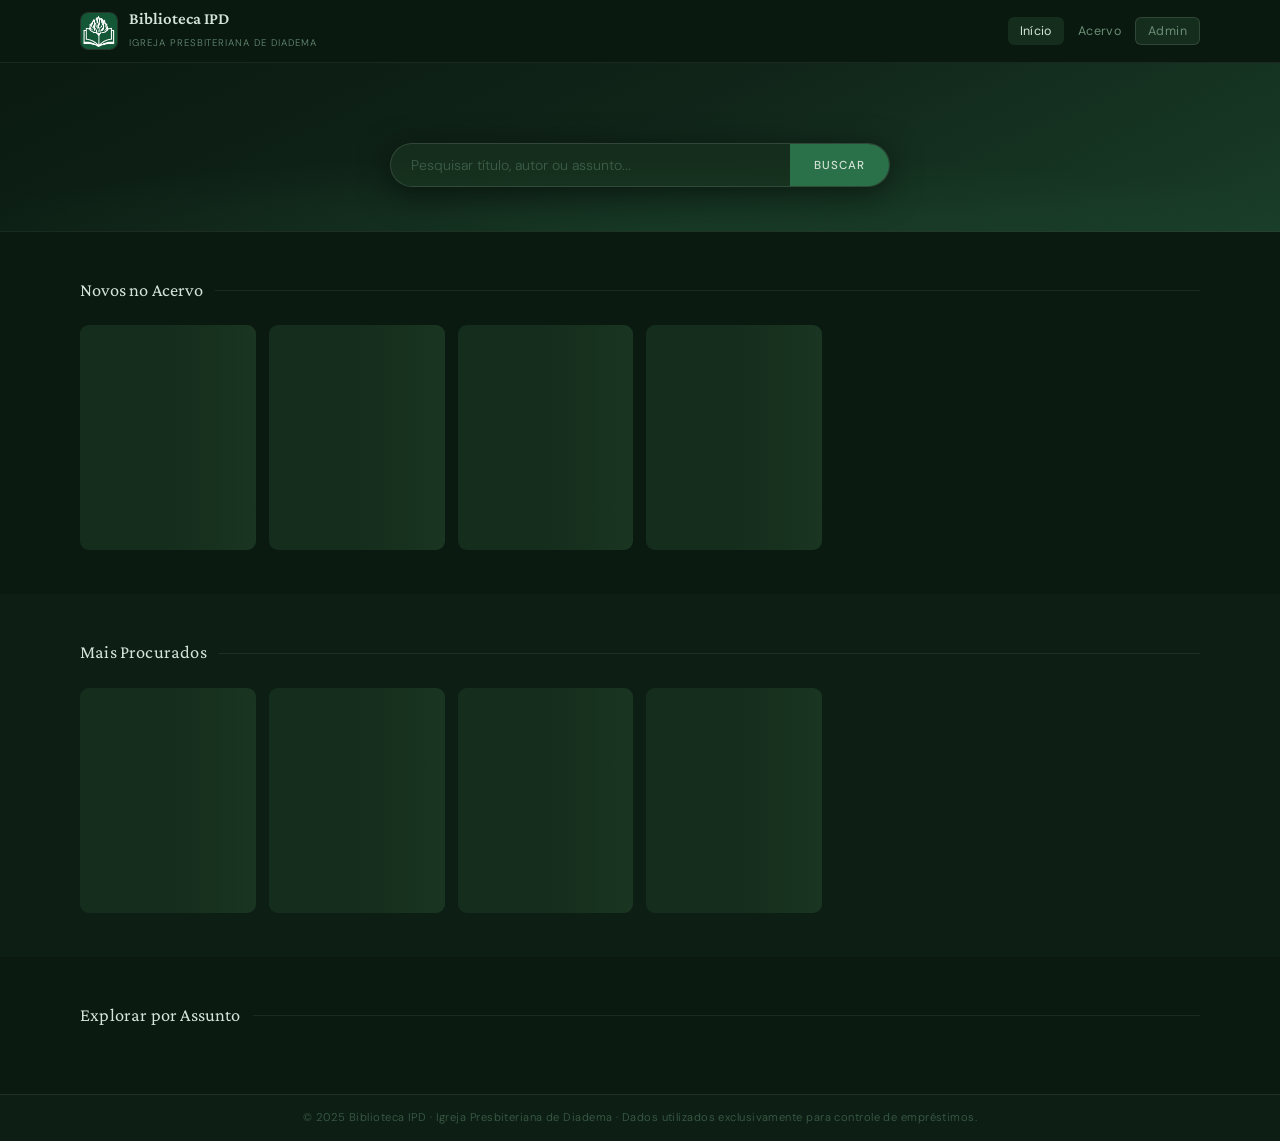
==== commit fcac87cb: "feat: modais de detalhe, pesquisa ao vivo, fundo atrasados corrigido" ====
--- a/index.html
+++ b/index.html
@@ -304,6 +304,14 @@
   .grade{grid-template-columns:1fr 1fr}
   .stats{grid-template-columns:repeat(2,1fr)}
 }
+
+/* ===== DETAIL MODAL ===== */
+.detail-grid{display:grid;grid-template-columns:1fr 1fr;gap:8px 16px;margin-bottom:14px}
+.detail-item{display:flex;flex-direction:column;gap:2px;padding:8px 10px;background:var(--bg3);border-radius:7px;border:1px solid var(--bord)}
+.detail-label{font-size:.62rem;color:var(--txt3);text-transform:uppercase;letter-spacing:.07em}
+.detail-val{font-size:.85rem;color:var(--txt);font-weight:400}
+.detail-actions{display:flex;gap:8px;flex-wrap:wrap;margin-top:14px;padding-top:12px;border-top:1px solid var(--bord)}
+@media(max-width:480px){.detail-grid{grid-template-columns:1fr}}
 </style>
 </head>
 <body>
@@ -332,7 +340,7 @@
       <p class="hero-q" id="citacao-txt"></p>
       <p class="hero-ref" id="citacao-ref"></p>
       <div class="busca-wrap">
-        <input type="text" id="busca-inp" placeholder="Pesquisar título, autor ou assunto..." autocomplete="new-password" name="search-bib" readonly onfocus="this.removeAttribute('readonly')"/>
+        <input type="text" id="busca-inp" placeholder="Pesquisar título, autor ou assunto..." autocomplete="new-password" name="search-bib" readonly onfocus="this.removeAttribute('readonly')" oninput="buscarLive()"/>
         <button onclick="buscar()">Buscar</button>
       </div>
     </div>
@@ -348,13 +356,12 @@
     <h2 class="sec-titulo">Acervo Completo</h2>
     <div id="al-acervo"></div>
     <div class="filtros-wrap"><div class="wrap filtros-inner">
-      <input type="text" id="f-tit" placeholder="Título, autor ou resumo..."/>
-      <select id="f-ass"><option value="">Todos os assuntos</option></select>
-      <select id="f-st"><option value="">Qualquer status</option><option value="disponivel">Disponível</option><option value="emprestado">Emprestado</option></select>
-      <button class="btn btn-p" onclick="filtrar()">Filtrar</button>
+      <input type="text" id="f-tit" placeholder="Título, autor ou resumo..." oninput="filtrar()"/>
+      <select id="f-ass" onchange="filtrar()"><option value="">Todos os assuntos</option></select>
+      <select id="f-st" onchange="filtrar()"><option value="">Qualquer status</option><option value="disponivel">Disponível</option><option value="emprestado">Emprestado</option></select>
       <button class="btn btn-o" onclick="limparF()">Limpar</button>
     </div></div>
-    <p id="cnt" style="font-size:.73rem;color:var(--txt3);margin-bottom:14px"></p>
+    <p id="cnt" style="font-size:.73rem;color:var(--txt3);margin-bottom:14px;padding:0 20px"></p>
     <div class="grade" id="g-acervo"></div>
   </div></section>
 </div>
@@ -379,7 +386,7 @@
 
 <footer><p>© 2025 Biblioteca IPD · Igreja Presbiteriana de Diadema · Dados utilizados exclusivamente para controle de empréstimos.</p></footer>
 
-<!-- MODAIS -->
+<!-- MODAL SOLICITAR -->
 <div class="overlay" id="m-emp"><div class="modal">
   <h3>Solicitar Empréstimo</h3>
   <p class="modal-sub">Os dados serão utilizados exclusivamente para controle de empréstimos.</p>
@@ -388,6 +395,7 @@
   <div class="modal-ft"><button class="btn btn-o" onclick="fecharM('m-emp')">Cancelar</button><button class="btn btn-p" onclick="enviarEmp()">Enviar</button></div>
 </div></div>
 
+<!-- MODAL FILA -->
 <div class="overlay" id="m-fila"><div class="modal">
   <h3>Entrar na Fila de Espera</h3>
   <p class="modal-sub">Você será avisado quando o livro estiver disponível.</p>
@@ -396,11 +404,20 @@
   <div class="modal-ft"><button class="btn btn-o" onclick="fecharM('m-fila')">Cancelar</button><button class="btn btn-p" onclick="enviarFila()">Confirmar</button></div>
 </div></div>
 
+<!-- MODAL CONFIRMAR -->
 <div class="overlay" id="m-confirm"><div class="modal confirm-modal">
   <h3>Confirmar</h3><p id="confirm-msg">Tem certeza?</p>
   <div class="modal-ft"><button class="btn btn-o" onclick="fecharM('m-confirm')">Cancelar</button><button class="btn btn-p" id="confirm-ok">Confirmar</button></div>
 </div></div>
 
+<!-- MODAL DETALHE UNIVERSAL (solicitações, empréstimos, livros admin) -->
+<div class="overlay" id="m-detail"><div class="modal modal-lg">
+  <h3 id="detail-title"></h3>
+  <div id="detail-body"></div>
+  <div class="modal-ft"><button class="btn btn-o" onclick="fecharM('m-detail')">Fechar</button></div>
+</div></div>
+
+<!-- MODAL EDITAR LIVRO -->
 <div class="overlay" id="m-edit-livro"><div class="modal modal-lg">
   <h3>Editar Livro</h3><input type="hidden" id="ed-id"/>
   <div class="fg" style="margin-top:13px">
@@ -421,6 +438,7 @@
   <div class="modal-ft"><button class="btn btn-o" onclick="fecharM('m-edit-livro')">Cancelar</button><button class="btn btn-p" onclick="salvarEdicao()">Salvar alterações</button></div>
 </div></div>
 
+<!-- MODAL EDITAR COMENTÁRIO -->
 <div class="overlay" id="m-edit-com"><div class="modal">
   <h3>Editar Comentário</h3><input type="hidden" id="ec-id"/>
   <div class="campo"><label>Autor</label><input type="text" id="ec-autor"/></div>
@@ -428,6 +446,7 @@
   <div class="modal-ft"><button class="btn btn-o" onclick="fecharM('m-edit-com')">Cancelar</button><button class="btn btn-p" onclick="salvarEditCom()">Salvar</button></div>
 </div></div>
 
+<!-- LOGIN -->
 <div class="login-sc" id="sc-login"><div class="login-box">
   <img src="[data-uri]" alt="Logo"/>
   <h2>Painel Administrativo</h2>
@@ -465,7 +484,9 @@
       <div id="s-emprestimos" style="display:none"><h2>Empréstimos Ativos</h2><div class="tw" id="tw-emp"><p class="empty">Carregando...</p></div></div>
       <div id="s-acervo" style="display:none">
         <h2>Gerenciar Acervo</h2>
-        <div class="adm-filtros-wrap"><input type="text" id="adm-busca" placeholder="Buscar por título..." oninput="renderAcervoAdm()" style="padding:7px 11px;border:1px solid var(--bord);border-radius:var(--r);font-size:.82rem;font-family:var(--sans);background:var(--surf);color:var(--txt);outline:none;width:100%;max-width:340px"/></div>
+        <div class="adm-filtros-wrap">
+          <input type="text" id="adm-busca" placeholder="Buscar por título ou autor..." oninput="renderAcervoAdm(true)" style="padding:7px 11px;border:1px solid var(--bord);border-radius:var(--r);font-size:.82rem;font-family:var(--sans);background:var(--surf);color:var(--txt);outline:none;width:100%;max-width:360px"/>
+        </div>
         <div class="tw" id="tw-acervo"></div>
       </div>
       <div id="s-cadastrar" style="display:none">
@@ -497,6 +518,7 @@
 
 <script src="https://cdn.sheetjs.com/xlsx-0.20.3/package/dist/xlsx.full.min.js"></script>
 <script>
+
 const API='https://script.google.com/macros/s/AKfycbw1ClBtm2xfzzw3lGC52EjauoiQgbtq-2TmZSJFGAir1wTg3ETYLznd3gc9rz01xaMv/exec';
 const _SK=btoa([49,51,49,49,53,52].map((c,i)=>(c^[7,3,9,2,5,8][i%6])+'').join(','));
 function _chk(s){try{const d=atob(_SK).split(',').map(Number);return s===d.map((c,i)=>(c^[7,3,9,2,5,8][i%6])).map(c=>String.fromCharCode(c)).join('')}catch{return false}}
@@ -747,7 +769,7 @@
     <div class="stat a"><div class="stat-n">${pend.length}</div><div class="stat-l">Solicitações</div></div>`;
   const tw=document.getElementById('tw-atr');
   if(!atrs.length){tw.innerHTML='<p class="empty">Nenhum empréstimo atrasado.</p>';return;}
-  tw.innerHTML=`<table><thead><tr><th>Nome</th><th>Livro</th><th>Previsto</th><th>Ação</th></tr></thead><tbody>${atrs.map(e=>`<tr style="background:#fef2f2"><td>${e.NOME}</td><td>${e.TITULO||''}</td><td style="color:var(--red)">${fmtDate(e.DATA_DEV)}</td><td><button class="ab ab-v" onclick="devolverAdm(${e.ID})">Devolvido</button></td></tr>`).join('')}</tbody></table>`;
+  tw.innerHTML=`<table><thead><tr><th>Nome</th><th>Livro</th><th>Previsto</th><th>Ação</th></tr></thead><tbody>${atrs.map(e=>'<tr style="background:rgba(139,58,50,.12);cursor:pointer" onclick="abrirDetalheEmp('+e.ID+')">'+'<td>'+e.NOME+'</td><td>'+( e.TITULO||'')+'</td><td style="color:var(--err-l)">'+fmtDate(e.DATA_DEV)+'</td><td><button class="ab ab-v" onclick="event.stopPropagation();devolverAdm('+e.ID+')">Devolvido</button></td></tr>').join('')}</tbody></table>`;
 }
 
 // SOLICITAÇÕES
@@ -780,6 +802,59 @@
     console.error('renderSols error:',err);
   }
 }
+function abrirDetalheEmp(id){
+  const e=(_CACHE.emps||[]).find(x=>String(x.ID)===String(id));
+  if(!e)return;
+  const l=LIVROS.find(x=>String(x.id||x.ID)===String(e.LIVRO_ID));
+  const at=atrasado(e);
+  document.getElementById('detail-title').textContent=e.NOME||'';
+  document.getElementById('detail-body').innerHTML=
+    '<div class="detail-grid">'
+    +'<div class="detail-item"><span class="detail-label">Livro</span><span class="detail-val">'+(e.TITULO||'')+'</span></div>'
+    +'<div class="detail-item"><span class="detail-label">WhatsApp</span><span class="detail-val"><a href="https://wa.me/55'+String(e.WHATSAPP||'').replace(/\D/g,'')+'" target="_blank" style="color:var(--grn-l)">'+e.WHATSAPP+'</a></span></div>'
+    +'<div class="detail-item"><span class="detail-label">Emprestado em</span><span class="detail-val">'+fmtDate(e.DATA_EMP)+'</span></div>'
+    +'<div class="detail-item"><span class="detail-label">Previsto</span><span class="detail-val" style="color:'+(at?'var(--err-l)':'var(--txt)')+'">'+fmtDate(e.DATA_DEV)+(at?' — Atrasado':'')+'</span></div>'
+    +(l?'<div class="detail-item"><span class="detail-label">Status do livro</span><span class="detail-val">'+(l.status||'')+'</span></div>':'')
+    +'</div>'
+    +'<div class="detail-actions"><button class="btn btn-p" onclick="devolverAdm('+e.ID+');fecharM('m-detail')">Marcar como Devolvido</button></div>';
+  abrirM('m-detail');
+}
+
+function abrirDetalheSol(id){
+  const s=(_CACHE.sols||[]).find(x=>String(x.ID)===String(id));
+  if(!s)return;
+  document.getElementById('detail-title').textContent=s.NOME||'';
+  document.getElementById('detail-body').innerHTML=
+    '<div class="detail-grid">'
+    +'<div class="detail-item"><span class="detail-label">Livro solicitado</span><span class="detail-val">'+(s.TITULO||'')+'</span></div>'
+    +'<div class="detail-item"><span class="detail-label">WhatsApp</span><span class="detail-val"><a href="https://wa.me/55'+String(s.WHATSAPP||'').replace(/\D/g,'')+'" target="_blank" style="color:var(--grn-l)">'+s.WHATSAPP+'</a></span></div>'
+    +'<div class="detail-item"><span class="detail-label">Tipo</span><span class="detail-val">'+(s.TIPO==='fila'?'Fila de espera':'Empréstimo')+'</span></div>'
+    +'<div class="detail-item"><span class="detail-label">Data</span><span class="detail-val">'+fmtDate(s.DATA)+'</span></div>'
+    +'</div>'
+    +(s.STATUS==='PENDENTE'?'<div class="detail-actions">'+(s.TIPO!=='fila'?'<button class="btn btn-p" style="margin-right:8px" onclick="aprovarSol('+s.ID+');fecharM('m-detail')">Aprovar</button>':'')+'<button class="btn btn-o" onclick="rejeitarSol('+s.ID+');fecharM('m-detail')">Rejeitar</button></div>':'');
+  abrirM('m-detail');
+}
+
+function abrirDetalheLivroAdm(id){
+  const l=LIVROS.find(x=>String(x.id||x.ID)===String(id));
+  if(!l)return;
+  const asts=(l.assuntos||'').split(',').map(a=>a.trim()).filter(Boolean);
+  document.getElementById('detail-title').textContent=l.titulo||'';
+  document.getElementById('detail-body').innerHTML=
+    '<div class="detail-grid">'
+    +'<div class="detail-item"><span class="detail-label">Autor</span><span class="detail-val">'+(l.autor||'')+'</span></div>'
+    +'<div class="detail-item"><span class="detail-label">Status</span><span class="detail-val">'+(l.status==='emprestado'?'<span style="color:var(--err-l)">Emprestado</span>':'<span style="color:#4a9e6a">Disponível</span>')+'</span></div>'
+    +'<div class="detail-item"><span class="detail-label">Editora</span><span class="detail-val">'+(l.editora||'—')+'</span></div>'
+    +'<div class="detail-item"><span class="detail-label">Ano</span><span class="detail-val">'+(l.ano||'—')+'</span></div>'
+    +'<div class="detail-item"><span class="detail-label">Empréstimos</span><span class="detail-val">'+(l.emprestimos||0)+'</span></div>'
+    +'<div class="detail-item"><span class="detail-label">Material</span><span class="detail-val">'+(l.material||'—')+'</span></div>'
+    +'</div>'
+    +(asts.length?'<div style="display:flex;flex-wrap:wrap;gap:4px;margin:12px 0">'+asts.map(a=>'<span class="assunto-tag">'+a+'</span>').join('')+'</div>':'')
+    +(l.resumo?'<p style="font-size:.84rem;color:var(--txt2);line-height:1.7;margin-top:10px">'+l.resumo+'</p>':'')
+    +'<div class="detail-actions" style="margin-top:14px"><button class="ab ab-a" style="margin-right:8px" onclick="fecharM('m-detail');abrirEditLivro(''+id+'')">Editar</button><button class="ab ab-r" onclick="fecharM('m-detail');confirmarExcluirLivro(''+id+'')">Excluir</button></div>';
+  abrirM('m-detail');
+}
+
 async function aprovarSol(id){await apiPost({acao:'aprovarSol',id});LIVROS=await apiGet('livros');_CACHE.sols=null;_CACHE.emps=null;al('Aprovado e empréstimo registrado.','ok','al-adm');renderSols();renderDash();}
 async function rejeitarSol(id){await apiPost({acao:'rejeitarSol',id});_CACHE.sols=null;al('Rejeitado.','av','al-adm');renderSols();}
 
@@ -797,11 +872,11 @@
 async function devolverAdm(id){await apiPost({acao:'devolverEmp',id});LIVROS=await apiGet('livros');_CACHE.emps=null;al('Devolução registrada.','ok','al-adm');renderEmps();renderDash();}
 
 // ACERVO ADMIN
-async function renderAcervoAdm(){
-  LIVROS=await apiGet('livros');
+async function renderAcervoAdm(skipReload){
+  if(!skipReload)LIVROS=await apiGet('livros');
   const q=(document.getElementById('adm-busca')?.value||'').toLowerCase();
   const lista=LIVROS.filter(l=>!q||(l.titulo||'').toLowerCase().includes(q)||(l.autor||'').toLowerCase().includes(q));
-  document.getElementById('tw-acervo').innerHTML=`<table><thead><tr><th>Título</th><th>Autor</th><th>Assuntos</th><th>Status</th><th>Emp.</th><th>Ações</th></tr></thead><tbody>${lista.map(l=>`<tr><td><strong>${l.titulo||''}</strong></td><td>${l.autor||''}</td><td style="font-size:.72rem">${(l.assuntos||'').slice(0,45)}${(l.assuntos||'').length>45?'...':''}</td><td>${(l.status||'disponivel')==='disponivel'?'Disponível':'Emprestado'}</td><td style="text-align:center">${l.emprestimos||0}</td><td><button class="ab ab-a" onclick="abrirEditLivro('${l.id||l.ID}')">Editar</button> <button class="ab ab-r" onclick="confirmarExcluirLivro('${l.id||l.ID}')">Excluir</button></td></tr>`).join('')}</tbody></table>`;
+  document.getElementById('tw-acervo').innerHTML=`<table><thead><tr><th>Título</th><th>Autor</th><th>Assuntos</th><th>Status</th><th>Emp.</th><th>Ações</th></tr></thead><tbody>${lista.map(l=>'<tr style="cursor:pointer" onclick="abrirDetalheLivroAdm(\''+(l.id||l.ID)+'\')">'+'<td><strong>'+(l.titulo||'')+'</strong></td><td>'+(l.autor||'')+'</td><td style="font-size:.72rem">'+(l.assuntos||'').slice(0,45)+((l.assuntos||'').length>45?'...':'')</td><td>${(l.status||'disponivel')==='disponivel'?'Disponível':'Emprestado'}</td><td style="text-align:center">${l.emprestimos||0}</td><td><button class="ab ab-a" onclick="abrirEditLivro('${l.id||l.ID}')">Editar</button> <button class="ab ab-r" onclick="confirmarExcluirLivro('${l.id||l.ID}')">Excluir</button></td></tr>`).join('')}</tbody></table>`;
 }
 
 // EDITAR LIVRO (modal)
@@ -938,21 +1013,16 @@
   al(`${ok} livros importados com sucesso!`,'ok','al-adm');
   importData=[];document.getElementById('import-preview').innerHTML='';document.getElementById('drop-input').value='';
 }
-</script>
-<script>
-if('serviceWorker' in navigator){
-  window.addEventListener('load',()=>{
-    navigator.serviceWorker.register('sw.js')
-      .then(r=>console.log('SW registered'))
-      .catch(e=>console.log('SW error',e));
-  });
-}
-</script>
-<script>
-if('serviceWorker' in navigator){
-  window.addEventListener('load',()=>{
-    navigator.serviceWorker.register('sw.js').catch(()=>{});
-  });
+
+
+// Live search from hero
+function buscarLive(){
+  const q=document.getElementById('busca-inp').value.trim();
+  if(q.length>=2){
+    document.getElementById('f-tit').value=q;
+    irVista('acervo');
+    filtrar();
+  }
 }
 </script>
 <script>
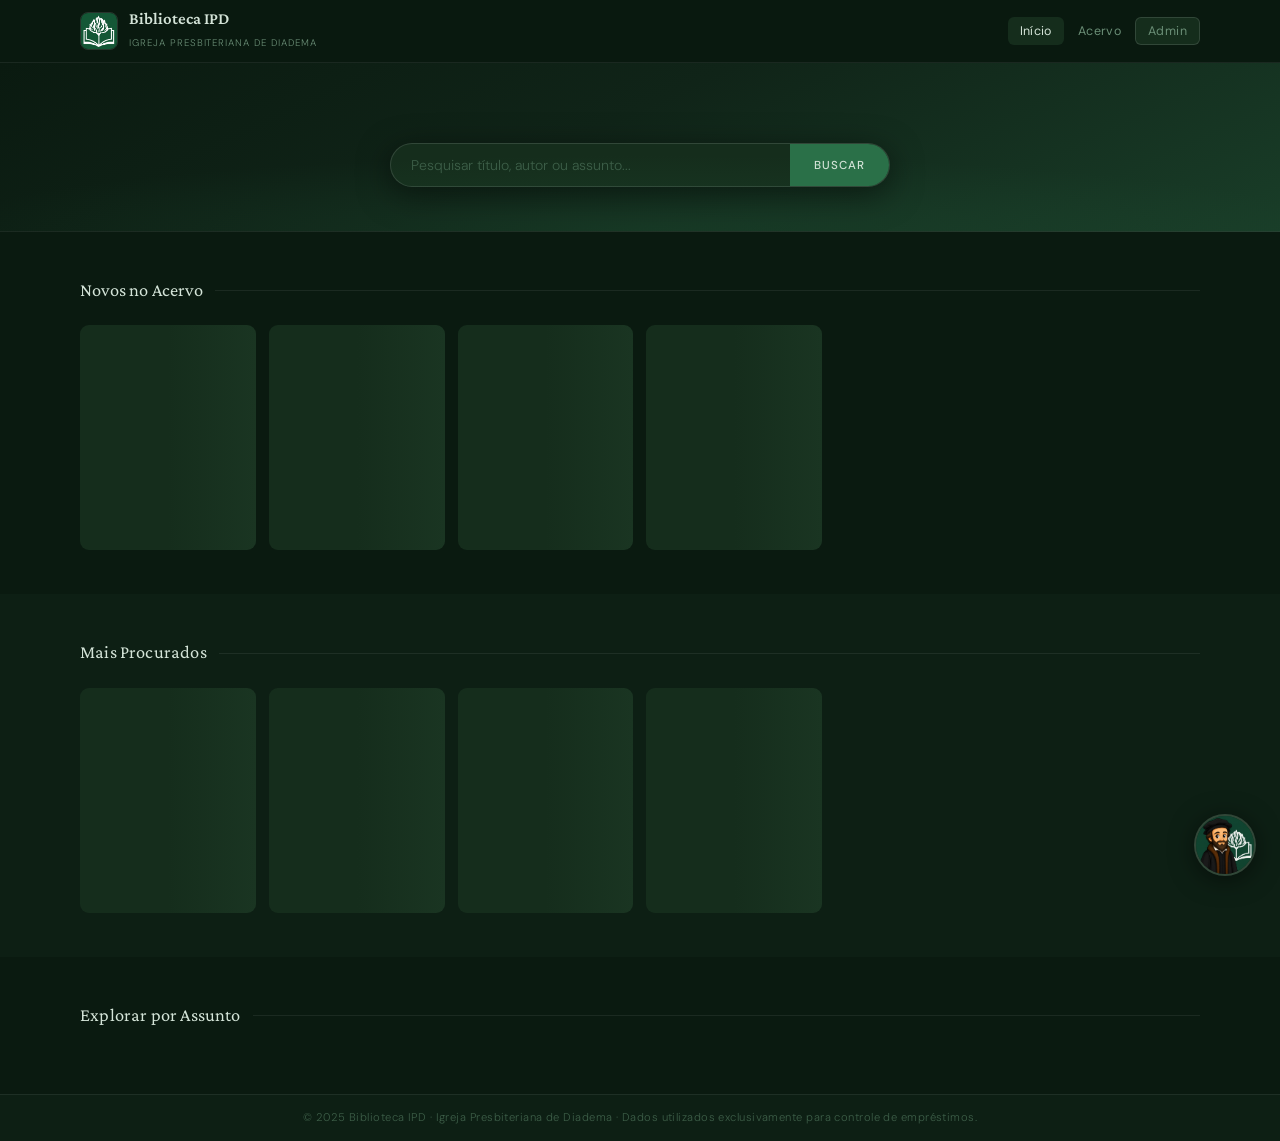
==== commit 01ece5dc: "feat: assistente Calvino flutuante com busca no acervo" ====
--- a/index.html
+++ b/index.html
@@ -312,6 +312,151 @@
 .detail-val{font-size:.85rem;color:var(--txt);font-weight:400}
 .detail-actions{display:flex;gap:8px;flex-wrap:wrap;margin-top:14px;padding-top:12px;border-top:1px solid var(--bord)}
 @media(max-width:480px){.detail-grid{grid-template-columns:1fr}}
+
+/* ===== ASSISTENTE CALVINO ===== */
+.calvin-fab{
+  position:fixed;bottom:24px;right:24px;z-index:300;
+  width:62px;height:62px;border-radius:50%;
+  background:var(--surf);border:2px solid var(--bord2);
+  box-shadow:0 4px 24px rgba(0,0,0,.5);
+  overflow:hidden;cursor:pointer;
+  transition:transform .2s,box-shadow .2s;
+  animation:calvin-pulse 3s ease-in-out infinite;
+}
+.calvin-fab:hover{transform:scale(1.08);box-shadow:0 8px 32px rgba(0,0,0,.6)}
+.calvin-fab img{width:100%;height:100%;object-fit:cover}
+@keyframes calvin-pulse{
+  0%,100%{box-shadow:0 4px 24px rgba(0,0,0,.5),0 0 0 0 rgba(42,112,72,.4)}
+  50%{box-shadow:0 4px 24px rgba(0,0,0,.5),0 0 0 8px rgba(42,112,72,0)}
+}
+.calvin-badge{
+  position:absolute;top:-4px;right:-4px;
+  width:18px;height:18px;border-radius:50%;
+  background:var(--grn);border:2px solid var(--bg);
+  display:flex;align-items:center;justify-content:center;
+  font-size:.6rem;color:#fff;font-weight:600;
+  opacity:0;transform:scale(0);transition:all .2s;
+}
+.calvin-badge.show{opacity:1;transform:scale(1)}
+
+.calvin-chat{
+  position:fixed;bottom:96px;right:24px;z-index:300;
+  width:360px;max-width:calc(100vw - 32px);
+  background:var(--surf);border:1px solid var(--bord2);
+  border-radius:16px;box-shadow:0 16px 48px rgba(0,0,0,.6);
+  display:flex;flex-direction:column;
+  transform:scale(.92) translateY(12px);
+  opacity:0;pointer-events:none;
+  transition:all .22s cubic-bezier(.34,1.56,.64,1);
+  max-height:520px;
+}
+.calvin-chat.open{
+  transform:scale(1) translateY(0);
+  opacity:1;pointer-events:all;
+}
+.calvin-chat-head{
+  display:flex;align-items:center;gap:10px;
+  padding:14px 16px;border-bottom:1px solid var(--bord);
+  flex-shrink:0;
+}
+.calvin-avatar-sm{
+  width:38px;height:38px;border-radius:50%;
+  object-fit:cover;border:1.5px solid var(--bord2);flex-shrink:0
+}
+.calvin-head-info{flex:1}
+.calvin-head-name{font-family:var(--serif);font-size:.92rem;font-weight:400;color:var(--txt)}
+.calvin-head-status{font-size:.68rem;color:var(--grn-l);display:flex;align-items:center;gap:4px}
+.calvin-head-status::before{content:'';width:6px;height:6px;border-radius:50%;background:var(--grn-l);display:inline-block}
+.calvin-close{background:none;border:none;color:var(--txt3);font-size:1.1rem;padding:4px;border-radius:4px;line-height:1;transition:color .15s}
+.calvin-close:hover{color:var(--txt)}
+
+.calvin-msgs{
+  flex:1;overflow-y:auto;padding:14px;
+  display:flex;flex-direction:column;gap:10px;
+  scroll-behavior:smooth;-webkit-overflow-scrolling:touch;
+}
+.calvin-msgs::-webkit-scrollbar{width:4px}
+.calvin-msgs::-webkit-scrollbar-track{background:transparent}
+.calvin-msgs::-webkit-scrollbar-thumb{background:var(--bord2);border-radius:4px}
+
+.calvin-msg{display:flex;gap:8px;align-items:flex-end;max-width:100%}
+.calvin-msg.user{flex-direction:row-reverse}
+.calvin-msg-avatar{width:26px;height:26px;border-radius:50%;object-fit:cover;flex-shrink:0;border:1px solid var(--bord)}
+.calvin-bubble{
+  background:var(--surf2);border:1px solid var(--bord);
+  border-radius:12px;padding:9px 12px;
+  font-size:.83rem;color:var(--txt);line-height:1.55;
+  max-width:82%;word-break:break-word;
+}
+.calvin-msg.user .calvin-bubble{
+  background:var(--grn-dim);border-color:rgba(42,112,72,.3);
+  border-bottom-right-radius:3px;
+}
+.calvin-msg:not(.user) .calvin-bubble{border-bottom-left-radius:3px;}
+.calvin-bubble a{color:var(--grn-l);text-decoration:underline}
+.calvin-bubble strong{color:var(--txt);font-weight:500}
+
+.calvin-typing{display:flex;align-items:center;gap:4px;padding:4px 0}
+.calvin-typing span{
+  width:5px;height:5px;background:var(--txt2);border-radius:50%;
+  animation:typing-dot .9s ease-in-out infinite;
+}
+.calvin-typing span:nth-child(2){animation-delay:.15s}
+.calvin-typing span:nth-child(3){animation-delay:.3s}
+@keyframes typing-dot{0%,80%,100%{opacity:.3;transform:scale(.8)}40%{opacity:1;transform:scale(1)}}
+
+.calvin-suggestions{
+  display:flex;flex-wrap:wrap;gap:5px;padding:0 14px 10px;flex-shrink:0
+}
+.calvin-sug{
+  background:var(--bg3);border:1px solid var(--bord);
+  border-radius:50px;padding:4px 11px;font-size:.73rem;
+  color:var(--txt2);transition:all .15s;white-space:nowrap;
+  font-family:var(--sans)
+}
+.calvin-sug:hover{background:var(--grn-dim);color:var(--txt);border-color:var(--grn)}
+
+.calvin-book-card{
+  background:var(--bg3);border:1px solid var(--bord);
+  border-radius:9px;padding:9px;display:flex;gap:9px;
+  margin:4px 0;cursor:pointer;transition:border-color .15s
+}
+.calvin-book-card:hover{border-color:var(--grn)}
+.calvin-book-thumb{
+  width:38px;height:52px;border-radius:5px;
+  background:var(--surf2);overflow:hidden;flex-shrink:0;
+  display:flex;align-items:center;justify-content:center;
+  font-family:var(--serif);font-size:1.1rem;color:var(--grn);opacity:.5
+}
+.calvin-book-thumb img{width:100%;height:100%;object-fit:cover}
+.calvin-book-info{flex:1;min-width:0}
+.calvin-book-title{font-size:.78rem;font-weight:500;color:var(--txt);line-height:1.3;margin-bottom:2px;white-space:nowrap;overflow:hidden;text-overflow:ellipsis}
+.calvin-book-author{font-size:.7rem;color:var(--txt2)}
+.calvin-book-status{font-size:.66rem;margin-top:3px}
+
+.calvin-input-area{
+  display:flex;gap:8px;padding:12px 14px;border-top:1px solid var(--bord);flex-shrink:0
+}
+.calvin-input{
+  flex:1;background:var(--bg3);border:1px solid var(--bord);
+  border-radius:50px;padding:8px 14px;font-size:.84rem;
+  font-family:var(--sans);color:var(--txt);outline:none;
+  transition:border-color .15s;
+}
+.calvin-input::placeholder{color:var(--txt3)}
+.calvin-input:focus{border-color:var(--grn)}
+.calvin-send{
+  width:34px;height:34px;border-radius:50%;
+  background:var(--grn);border:none;color:#fff;
+  display:flex;align-items:center;justify-content:center;
+  font-size:.9rem;transition:background .15s;flex-shrink:0
+}
+.calvin-send:hover{background:var(--grn-l)}
+
+@media(max-width:680px){
+  .calvin-chat{width:calc(100vw - 32px);right:16px;bottom:86px;max-height:460px}
+  .calvin-fab{bottom:16px;right:16px;width:54px;height:54px}
+}
 </style>
 </head>
 <body>
@@ -516,6 +661,31 @@
   </div>
 </div>
 
+
+<!-- ASSISTENTE CALVINO -->
+<button class="calvin-fab" onclick="toggleCalvin()" id="calvin-fab" title="Assistente da Biblioteca">
+  <img src="[data-uri]" alt="Calvino"/>
+  <div class="calvin-badge" id="calvin-badge">1</div>
+</button>
+
+<div class="calvin-chat" id="calvin-chat">
+  <div class="calvin-chat-head">
+    <img src="[data-uri]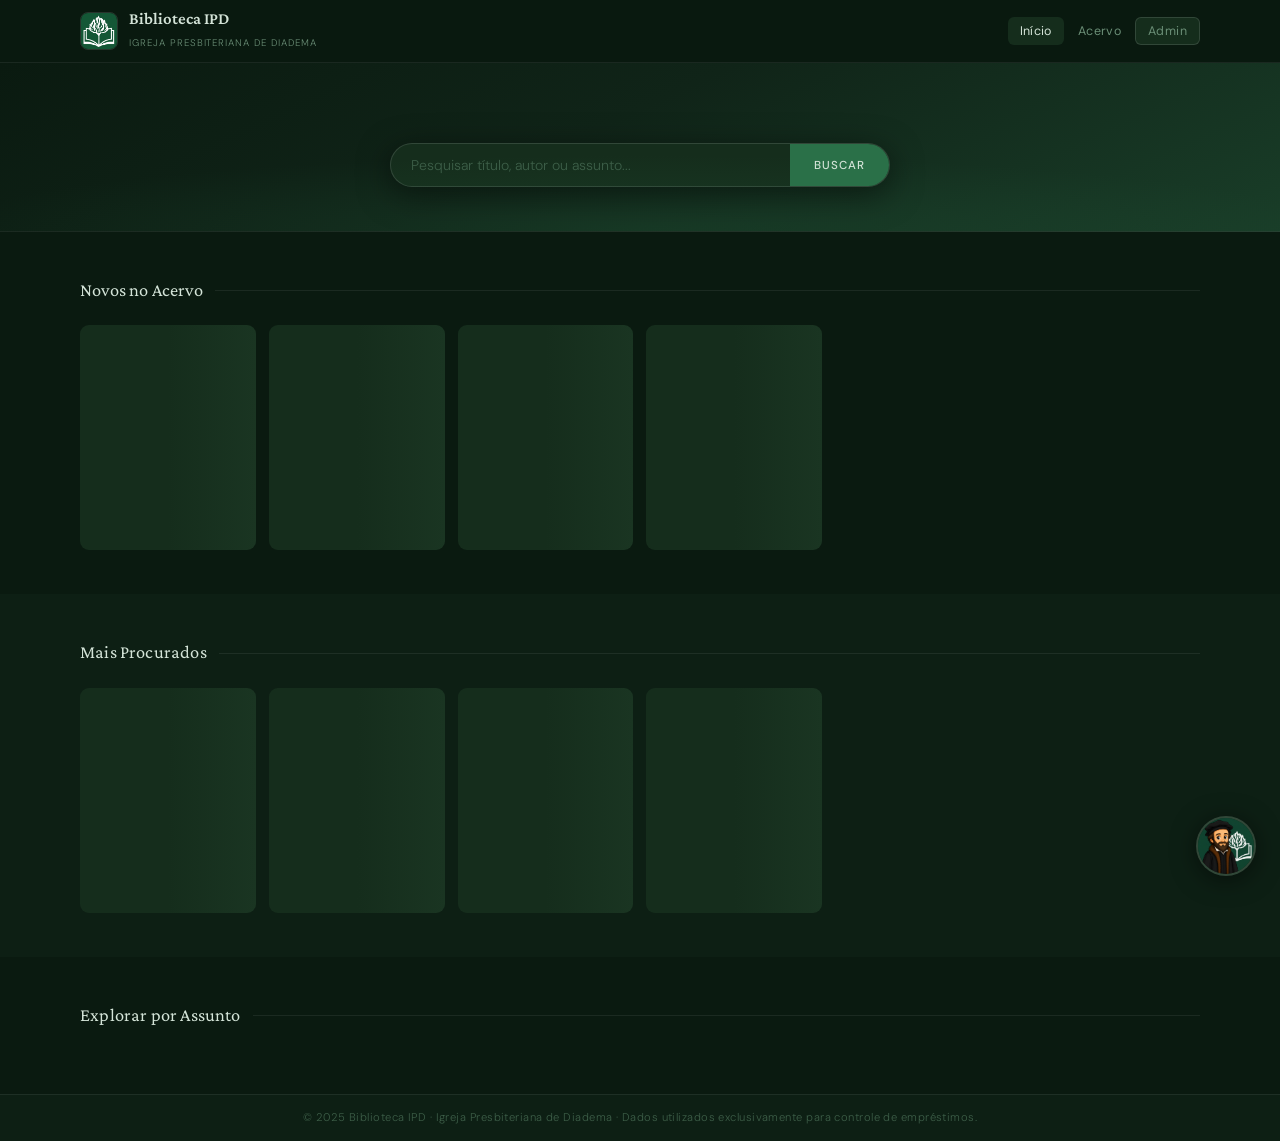
==== commit c8b09c0c: "fix: sintaxe JS corrigida, assistente Calvino reconstruido sem backticks" ====
--- a/index.html
+++ b/index.html
@@ -305,162 +305,55 @@
   .stats{grid-template-columns:repeat(2,1fr)}
 }
 
-/* ===== DETAIL MODAL ===== */
-.detail-grid{display:grid;grid-template-columns:1fr 1fr;gap:8px 16px;margin-bottom:14px}
-.detail-item{display:flex;flex-direction:column;gap:2px;padding:8px 10px;background:var(--bg3);border-radius:7px;border:1px solid var(--bord)}
-.detail-label{font-size:.62rem;color:var(--txt3);text-transform:uppercase;letter-spacing:.07em}
-.detail-val{font-size:.85rem;color:var(--txt);font-weight:400}
-.detail-actions{display:flex;gap:8px;flex-wrap:wrap;margin-top:14px;padding-top:12px;border-top:1px solid var(--bord)}
-@media(max-width:480px){.detail-grid{grid-template-columns:1fr}}
-
-/* ===== ASSISTENTE CALVINO ===== */
-.calvin-fab{
-  position:fixed;bottom:24px;right:24px;z-index:300;
-  width:62px;height:62px;border-radius:50%;
-  background:var(--surf);border:2px solid var(--bord2);
-  box-shadow:0 4px 24px rgba(0,0,0,.5);
-  overflow:hidden;cursor:pointer;
-  transition:transform .2s,box-shadow .2s;
-  animation:calvin-pulse 3s ease-in-out infinite;
-}
-.calvin-fab:hover{transform:scale(1.08);box-shadow:0 8px 32px rgba(0,0,0,.6)}
+.calvin-fab{position:fixed;bottom:24px;right:24px;z-index:300;width:60px;height:60px;border-radius:50%;background:var(--surf);border:2px solid var(--bord2);box-shadow:0 4px 24px rgba(0,0,0,.5);overflow:hidden;animation:cpulse 3s ease-in-out infinite}
 .calvin-fab img{width:100%;height:100%;object-fit:cover}
-@keyframes calvin-pulse{
-  0%,100%{box-shadow:0 4px 24px rgba(0,0,0,.5),0 0 0 0 rgba(42,112,72,.4)}
-  50%{box-shadow:0 4px 24px rgba(0,0,0,.5),0 0 0 8px rgba(42,112,72,0)}
-}
-.calvin-badge{
-  position:absolute;top:-4px;right:-4px;
-  width:18px;height:18px;border-radius:50%;
-  background:var(--grn);border:2px solid var(--bg);
-  display:flex;align-items:center;justify-content:center;
-  font-size:.6rem;color:#fff;font-weight:600;
-  opacity:0;transform:scale(0);transition:all .2s;
-}
+@keyframes cpulse{0%,100%{box-shadow:0 4px 20px rgba(0,0,0,.5),0 0 0 0 rgba(42,112,72,.4)}50%{box-shadow:0 4px 20px rgba(0,0,0,.5),0 0 0 9px rgba(42,112,72,0)}}
+.calvin-badge{position:absolute;top:-3px;right:-3px;width:17px;height:17px;border-radius:50%;background:var(--grn);border:2px solid var(--bg);font-size:.58rem;color:#fff;font-weight:600;display:flex;align-items:center;justify-content:center;opacity:0;transform:scale(0);transition:all .2s}
 .calvin-badge.show{opacity:1;transform:scale(1)}
-
-.calvin-chat{
-  position:fixed;bottom:96px;right:24px;z-index:300;
-  width:360px;max-width:calc(100vw - 32px);
-  background:var(--surf);border:1px solid var(--bord2);
-  border-radius:16px;box-shadow:0 16px 48px rgba(0,0,0,.6);
-  display:flex;flex-direction:column;
-  transform:scale(.92) translateY(12px);
-  opacity:0;pointer-events:none;
-  transition:all .22s cubic-bezier(.34,1.56,.64,1);
-  max-height:520px;
-}
-.calvin-chat.open{
-  transform:scale(1) translateY(0);
-  opacity:1;pointer-events:all;
-}
-.calvin-chat-head{
-  display:flex;align-items:center;gap:10px;
-  padding:14px 16px;border-bottom:1px solid var(--bord);
-  flex-shrink:0;
-}
-.calvin-avatar-sm{
-  width:38px;height:38px;border-radius:50%;
-  object-fit:cover;border:1.5px solid var(--bord2);flex-shrink:0
-}
-.calvin-head-info{flex:1}
-.calvin-head-name{font-family:var(--serif);font-size:.92rem;font-weight:400;color:var(--txt)}
-.calvin-head-status{font-size:.68rem;color:var(--grn-l);display:flex;align-items:center;gap:4px}
-.calvin-head-status::before{content:'';width:6px;height:6px;border-radius:50%;background:var(--grn-l);display:inline-block}
-.calvin-close{background:none;border:none;color:var(--txt3);font-size:1.1rem;padding:4px;border-radius:4px;line-height:1;transition:color .15s}
-.calvin-close:hover{color:var(--txt)}
-
-.calvin-msgs{
-  flex:1;overflow-y:auto;padding:14px;
-  display:flex;flex-direction:column;gap:10px;
-  scroll-behavior:smooth;-webkit-overflow-scrolling:touch;
-}
-.calvin-msgs::-webkit-scrollbar{width:4px}
-.calvin-msgs::-webkit-scrollbar-track{background:transparent}
-.calvin-msgs::-webkit-scrollbar-thumb{background:var(--bord2);border-radius:4px}
-
-.calvin-msg{display:flex;gap:8px;align-items:flex-end;max-width:100%}
-.calvin-msg.user{flex-direction:row-reverse}
-.calvin-msg-avatar{width:26px;height:26px;border-radius:50%;object-fit:cover;flex-shrink:0;border:1px solid var(--bord)}
-.calvin-bubble{
-  background:var(--surf2);border:1px solid var(--bord);
-  border-radius:12px;padding:9px 12px;
-  font-size:.83rem;color:var(--txt);line-height:1.55;
-  max-width:82%;word-break:break-word;
-}
-.calvin-msg.user .calvin-bubble{
-  background:var(--grn-dim);border-color:rgba(42,112,72,.3);
-  border-bottom-right-radius:3px;
-}
-.calvin-msg:not(.user) .calvin-bubble{border-bottom-left-radius:3px;}
-.calvin-bubble a{color:var(--grn-l);text-decoration:underline}
-.calvin-bubble strong{color:var(--txt);font-weight:500}
-
-.calvin-typing{display:flex;align-items:center;gap:4px;padding:4px 0}
-.calvin-typing span{
-  width:5px;height:5px;background:var(--txt2);border-radius:50%;
-  animation:typing-dot .9s ease-in-out infinite;
-}
-.calvin-typing span:nth-child(2){animation-delay:.15s}
-.calvin-typing span:nth-child(3){animation-delay:.3s}
-@keyframes typing-dot{0%,80%,100%{opacity:.3;transform:scale(.8)}40%{opacity:1;transform:scale(1)}}
-
-.calvin-suggestions{
-  display:flex;flex-wrap:wrap;gap:5px;padding:0 14px 10px;flex-shrink:0
-}
-.calvin-sug{
-  background:var(--bg3);border:1px solid var(--bord);
-  border-radius:50px;padding:4px 11px;font-size:.73rem;
-  color:var(--txt2);transition:all .15s;white-space:nowrap;
-  font-family:var(--sans)
-}
+.calvin-chat{position:fixed;bottom:94px;right:24px;z-index:300;width:340px;max-width:calc(100vw - 32px);background:var(--surf);border:1px solid var(--bord2);border-radius:14px;box-shadow:0 16px 48px rgba(0,0,0,.6);display:flex;flex-direction:column;max-height:500px;transform:scale(.92) translateY(12px);opacity:0;pointer-events:none;transition:all .22s cubic-bezier(.34,1.56,.64,1)}
+.calvin-chat.open{transform:scale(1) translateY(0);opacity:1;pointer-events:all}
+.calvin-chat-head{display:flex;align-items:center;gap:9px;padding:12px 14px;border-bottom:1px solid var(--bord);flex-shrink:0}
+.calvin-avatar-sm{width:36px;height:36px;border-radius:50%;object-fit:cover;border:1.5px solid var(--bord2);flex-shrink:0}
+.calvin-head-name{font-family:var(--serif);font-size:.9rem;color:var(--txt)}
+.calvin-head-status{font-size:.67rem;color:var(--grn-l);display:flex;align-items:center;gap:4px}
+.calvin-head-status::before{content:'';width:5px;height:5px;border-radius:50%;background:var(--grn-l);display:inline-block}
+.calvin-close{background:none;border:none;color:var(--txt3);font-size:1rem;padding:4px;line-height:1}
+.calvin-msgs{flex:1;overflow-y:auto;padding:12px;display:flex;flex-direction:column;gap:8px;scroll-behavior:smooth;-webkit-overflow-scrolling:touch}
+.calvin-msgs::-webkit-scrollbar{width:3px}.calvin-msgs::-webkit-scrollbar-thumb{background:var(--bord2);border-radius:3px}
+.calvin-msg{display:flex;gap:7px;align-items:flex-end}.calvin-msg.user{flex-direction:row-reverse}
+.calvin-msg-avatar{width:24px;height:24px;border-radius:50%;object-fit:cover;flex-shrink:0;border:1px solid var(--bord)}
+.calvin-bubble{background:var(--surf2);border:1px solid var(--bord);border-radius:11px;padding:8px 11px;font-size:.82rem;color:var(--txt);line-height:1.5;max-width:84%;word-break:break-word}
+.calvin-msg.user .calvin-bubble{background:var(--grn-dim);border-color:rgba(42,112,72,.3);border-bottom-right-radius:3px}
+.calvin-msg:not(.user) .calvin-bubble{border-bottom-left-radius:3px}
+.calvin-bubble a{color:var(--grn-l)}
+.calvin-typing{display:flex;align-items:center;gap:4px;padding:2px 0}
+.calvin-typing span{width:5px;height:5px;background:var(--txt2);border-radius:50%;animation:td .9s ease-in-out infinite}
+.calvin-typing span:nth-child(2){animation-delay:.15s}.calvin-typing span:nth-child(3){animation-delay:.3s}
+@keyframes td{0%,80%,100%{opacity:.3;transform:scale(.8)}40%{opacity:1;transform:scale(1)}}
+.calvin-sugs{display:flex;flex-wrap:wrap;gap:4px;padding:0 12px 8px;flex-shrink:0}
+.calvin-sug{background:var(--bg3);border:1px solid var(--bord);border-radius:50px;padding:4px 10px;font-size:.72rem;color:var(--txt2);font-family:var(--sans);white-space:nowrap}
 .calvin-sug:hover{background:var(--grn-dim);color:var(--txt);border-color:var(--grn)}
-
-.calvin-book-card{
-  background:var(--bg3);border:1px solid var(--bord);
-  border-radius:9px;padding:9px;display:flex;gap:9px;
-  margin:4px 0;cursor:pointer;transition:border-color .15s
-}
+.calvin-book-card{background:var(--bg3);border:1px solid var(--bord);border-radius:8px;padding:8px;display:flex;gap:8px;margin:3px 0}
 .calvin-book-card:hover{border-color:var(--grn)}
-.calvin-book-thumb{
-  width:38px;height:52px;border-radius:5px;
-  background:var(--surf2);overflow:hidden;flex-shrink:0;
-  display:flex;align-items:center;justify-content:center;
-  font-family:var(--serif);font-size:1.1rem;color:var(--grn);opacity:.5
-}
-.calvin-book-thumb img{width:100%;height:100%;object-fit:cover}
+.calvin-book-thumb{width:36px;height:50px;border-radius:4px;background:var(--surf2);overflow:hidden;flex-shrink:0;display:flex;align-items:center;justify-content:center}
 .calvin-book-info{flex:1;min-width:0}
-.calvin-book-title{font-size:.78rem;font-weight:500;color:var(--txt);line-height:1.3;margin-bottom:2px;white-space:nowrap;overflow:hidden;text-overflow:ellipsis}
-.calvin-book-author{font-size:.7rem;color:var(--txt2)}
-.calvin-book-status{font-size:.66rem;margin-top:3px}
-
-.calvin-input-area{
-  display:flex;gap:8px;padding:12px 14px;border-top:1px solid var(--bord);flex-shrink:0
-}
-.calvin-input{
-  flex:1;background:var(--bg3);border:1px solid var(--bord);
-  border-radius:50px;padding:8px 14px;font-size:.84rem;
-  font-family:var(--sans);color:var(--txt);outline:none;
-  transition:border-color .15s;
-}
-.calvin-input::placeholder{color:var(--txt3)}
-.calvin-input:focus{border-color:var(--grn)}
-.calvin-send{
-  width:34px;height:34px;border-radius:50%;
-  background:var(--grn);border:none;color:#fff;
-  display:flex;align-items:center;justify-content:center;
-  font-size:.9rem;transition:background .15s;flex-shrink:0
-}
+.calvin-book-title{font-size:.77rem;font-weight:500;color:var(--txt);line-height:1.25;margin-bottom:2px;white-space:nowrap;overflow:hidden;text-overflow:ellipsis}
+.calvin-book-author{font-size:.69rem;color:var(--txt2)}.calvin-book-status{font-size:.65rem;margin-top:2px}
+.calvin-input-area{display:flex;gap:7px;padding:10px 12px;border-top:1px solid var(--bord);flex-shrink:0}
+.calvin-input{flex:1;background:var(--bg3);border:1px solid var(--bord);border-radius:50px;padding:7px 13px;font-size:.83rem;font-family:var(--sans);color:var(--txt);outline:none}
+.calvin-input::placeholder{color:var(--txt3)}.calvin-input:focus{border-color:var(--grn)}
+.calvin-send{width:32px;height:32px;border-radius:50%;background:var(--grn);border:none;color:#fff;font-size:.85rem;display:flex;align-items:center;justify-content:center;flex-shrink:0}
 .calvin-send:hover{background:var(--grn-l)}
-
-@media(max-width:680px){
-  .calvin-chat{width:calc(100vw - 32px);right:16px;bottom:86px;max-height:460px}
-  .calvin-fab{bottom:16px;right:16px;width:54px;height:54px}
-}
+/* detail modal */
+.detail-grid{display:grid;grid-template-columns:1fr 1fr;gap:7px 14px;margin-bottom:12px}
+.detail-item{display:flex;flex-direction:column;gap:2px;padding:7px 9px;background:var(--bg3);border-radius:6px;border:1px solid var(--bord)}
+.detail-label{font-size:.61rem;color:var(--txt3);text-transform:uppercase;letter-spacing:.07em}
+.detail-val{font-size:.84rem;color:var(--txt)}
+.detail-actions{display:flex;gap:7px;flex-wrap:wrap;margin-top:12px;padding-top:10px;border-top:1px solid var(--bord)}
+@media(max-width:680px){.calvin-chat{width:calc(100vw - 28px);right:14px;bottom:80px}.calvin-fab{bottom:14px;right:14px;width:52px;height:52px}.detail-grid{grid-template-columns:1fr}}
 </style>
 </head>
 <body>
-
 <header class="hdr">
   <div class="wrap hdr-inner">
     <div class="hdr-logo">
@@ -485,7 +378,7 @@
       <p class="hero-q" id="citacao-txt"></p>
       <p class="hero-ref" id="citacao-ref"></p>
       <div class="busca-wrap">
-        <input type="text" id="busca-inp" placeholder="Pesquisar título, autor ou assunto..." autocomplete="new-password" name="search-bib" readonly onfocus="this.removeAttribute('readonly')" oninput="buscarLive()"/>
+        <input type="text" id="busca-inp" placeholder="Pesquisar título, autor ou assunto..." autocomplete="new-password" name="search-bib" readonly onfocus="this.removeAttribute('readonly')"/>
         <button onclick="buscar()">Buscar</button>
       </div>
     </div>
@@ -501,12 +394,13 @@
     <h2 class="sec-titulo">Acervo Completo</h2>
     <div id="al-acervo"></div>
     <div class="filtros-wrap"><div class="wrap filtros-inner">
-      <input type="text" id="f-tit" placeholder="Título, autor ou resumo..." oninput="filtrar()"/>
+      <input type="text" id="f-tit" placeholder="Título, autor ou resumo..."/>
       <select id="f-ass" onchange="filtrar()"><option value="">Todos os assuntos</option></select>
       <select id="f-st" onchange="filtrar()"><option value="">Qualquer status</option><option value="disponivel">Disponível</option><option value="emprestado">Emprestado</option></select>
+      <button class="btn btn-p" onclick="filtrar()">Filtrar</button>
       <button class="btn btn-o" onclick="limparF()">Limpar</button>
     </div></div>
-    <p id="cnt" style="font-size:.73rem;color:var(--txt3);margin-bottom:14px;padding:0 20px"></p>
+    <p id="cnt" style="font-size:.73rem;color:var(--txt3);margin-bottom:14px"></p>
     <div class="grade" id="g-acervo"></div>
   </div></section>
 </div>
@@ -531,7 +425,14 @@
 
 <footer><p>© 2025 Biblioteca IPD · Igreja Presbiteriana de Diadema · Dados utilizados exclusivamente para controle de empréstimos.</p></footer>
 
-<!-- MODAL SOLICITAR -->
+<div class="overlay" id="m-detail"><div class="modal modal-lg">
+  <h3 id="detail-title"></h3>
+  <div id="detail-body"></div>
+  <div class="modal-ft"><button class="btn btn-o" onclick="fecharM('m-detail')">Fechar</button></div>
+</div></div>
+
+
+<!-- MODAIS -->
 <div class="overlay" id="m-emp"><div class="modal">
   <h3>Solicitar Empréstimo</h3>
   <p class="modal-sub">Os dados serão utilizados exclusivamente para controle de empréstimos.</p>
@@ -540,7 +441,6 @@
   <div class="modal-ft"><button class="btn btn-o" onclick="fecharM('m-emp')">Cancelar</button><button class="btn btn-p" onclick="enviarEmp()">Enviar</button></div>
 </div></div>
 
-<!-- MODAL FILA -->
 <div class="overlay" id="m-fila"><div class="modal">
   <h3>Entrar na Fila de Espera</h3>
   <p class="modal-sub">Você será avisado quando o livro estiver disponível.</p>
@@ -549,20 +449,11 @@
   <div class="modal-ft"><button class="btn btn-o" onclick="fecharM('m-fila')">Cancelar</button><button class="btn btn-p" onclick="enviarFila()">Confirmar</button></div>
 </div></div>
 
-<!-- MODAL CONFIRMAR -->
 <div class="overlay" id="m-confirm"><div class="modal confirm-modal">
   <h3>Confirmar</h3><p id="confirm-msg">Tem certeza?</p>
   <div class="modal-ft"><button class="btn btn-o" onclick="fecharM('m-confirm')">Cancelar</button><button class="btn btn-p" id="confirm-ok">Confirmar</button></div>
 </div></div>
 
-<!-- MODAL DETALHE UNIVERSAL (solicitações, empréstimos, livros admin) -->
-<div class="overlay" id="m-detail"><div class="modal modal-lg">
-  <h3 id="detail-title"></h3>
-  <div id="detail-body"></div>
-  <div class="modal-ft"><button class="btn btn-o" onclick="fecharM('m-detail')">Fechar</button></div>
-</div></div>
-
-<!-- MODAL EDITAR LIVRO -->
 <div class="overlay" id="m-edit-livro"><div class="modal modal-lg">
   <h3>Editar Livro</h3><input type="hidden" id="ed-id"/>
   <div class="fg" style="margin-top:13px">
@@ -583,7 +474,6 @@
   <div class="modal-ft"><button class="btn btn-o" onclick="fecharM('m-edit-livro')">Cancelar</button><button class="btn btn-p" onclick="salvarEdicao()">Salvar alterações</button></div>
 </div></div>
 
-<!-- MODAL EDITAR COMENTÁRIO -->
 <div class="overlay" id="m-edit-com"><div class="modal">
   <h3>Editar Comentário</h3><input type="hidden" id="ec-id"/>
   <div class="campo"><label>Autor</label><input type="text" id="ec-autor"/></div>
@@ -591,7 +481,6 @@
   <div class="modal-ft"><button class="btn btn-o" onclick="fecharM('m-edit-com')">Cancelar</button><button class="btn btn-p" onclick="salvarEditCom()">Salvar</button></div>
 </div></div>
 
-<!-- LOGIN -->
 <div class="login-sc" id="sc-login"><div class="login-box">
   <img src="[data-uri]" alt="Logo"/>
   <h2>Painel Administrativo</h2>
@@ -629,9 +518,7 @@
       <div id="s-emprestimos" style="display:none"><h2>Empréstimos Ativos</h2><div class="tw" id="tw-emp"><p class="empty">Carregando...</p></div></div>
       <div id="s-acervo" style="display:none">
         <h2>Gerenciar Acervo</h2>
-        <div class="adm-filtros-wrap">
-          <input type="text" id="adm-busca" placeholder="Buscar por título ou autor..." oninput="renderAcervoAdm(true)" style="padding:7px 11px;border:1px solid var(--bord);border-radius:var(--r);font-size:.82rem;font-family:var(--sans);background:var(--surf);color:var(--txt);outline:none;width:100%;max-width:360px"/>
-        </div>
+        <div class="adm-filtros-wrap"><input type="text" id="adm-busca" placeholder="Buscar por título..." oninput="renderAcervoAdm()" style="padding:7px 11px;border:1px solid var(--bord);border-radius:var(--r);font-size:.82rem;font-family:var(--sans);background:var(--surf);color:var(--txt);outline:none;width:100%;max-width:340px"/></div>
         <div class="tw" id="tw-acervo"></div>
       </div>
       <div id="s-cadastrar" style="display:none">
@@ -661,28 +548,25 @@
   </div>
 </div>
 
-
 <!-- ASSISTENTE CALVINO -->
-<button class="calvin-fab" onclick="toggleCalvin()" id="calvin-fab" title="Assistente da Biblioteca">
+<button class="calvin-fab" id="calvin-fab" onclick="toggleCalvin()" title="Assistente da Biblioteca">
   <img src="[data-uri]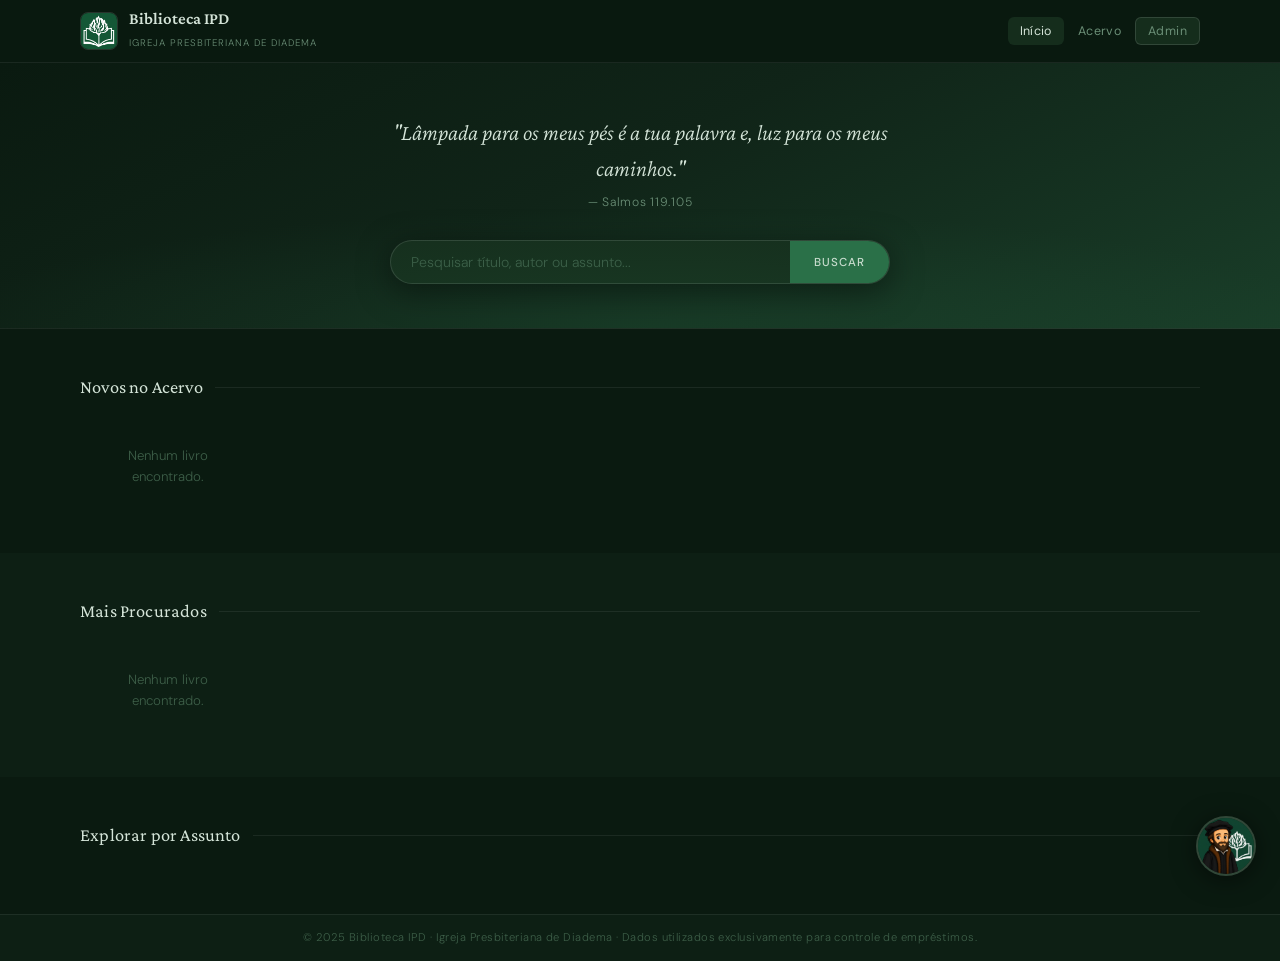
==== commit 5970f674: "fix: removida declaracao duplicada de const btn em salvarEdicao" ====
--- a/index.html
+++ b/index.html
@@ -875,7 +875,7 @@
     +'<div class="detail-item"><span class="detail-label">Previsto</span><span class="detail-val" style="color:'+(at?'var(--err-l)':'var(--txt)')+'">'+fmtDate(e.DATA_DEV)+(at?' Atrasado':'')+'</span></div>'
     +(l?'<div class="detail-item"><span class="detail-label">Status do livro</span><span class="detail-val">'+(l.status||'')+'</span></div>':'')
     +'</div>'
-    +'<div class="detail-actions"><button class="btn btn-p" onclick="devolverAdm('+e.ID+');fecharM('m-detail')">Marcar Devolvido</button></div>';
+    +'<div class="detail-actions"><button class="btn btn-p" onclick="devolverAdm('+e.ID+');fecharM(&quot;m-detail&quot;)">Marcar Devolvido</button></div>';
   abrirM('m-detail');
 }
 
@@ -886,8 +886,8 @@
   var wpp=String(s.WHATSAPP||'').replace(/[^0-9]/g,'');
   var acoes=s.STATUS==='PENDENTE'
     ?'<div class="detail-actions">'
-      +(s.TIPO!=='fila'?'<button class="btn btn-p" style="margin-right:8px" onclick="aprovarSol('+s.ID+');fecharM('m-detail')">Aprovar</button>':'')
-      +'<button class="btn btn-o" onclick="rejeitarSol('+s.ID+');fecharM('m-detail')">Rejeitar</button></div>'
+      +(s.TIPO!=='fila'?'<button class="btn btn-p" style="margin-right:8px" onclick="aprovarSol('+s.ID+');fecharM(&quot;m-detail&quot;)">Aprovar</button>':'')
+      +'<button class="btn btn-o" onclick="rejeitarSol('+s.ID+');fecharM(&quot;m-detail&quot;)">Rejeitar</button></div>'
     :'<p style="font-size:.82rem;color:var(--txt2);margin-top:10px">Status: '+String(s.STATUS||'')+'</p>';
   document.getElementById('detail-title').textContent=s.NOME||'';
   document.getElementById('detail-body').innerHTML=
@@ -918,8 +918,8 @@
     +(asts.length?'<div style="display:flex;flex-wrap:wrap;gap:4px;margin:10px 0">'+asts.map(function(a){return '<span class="assunto-tag">'+a+'</span>';}).join('')+'</div>':'')
     +(l.resumo?'<p style="font-size:.84rem;color:var(--txt2);line-height:1.7;margin-top:8px">'+l.resumo+'</p>':'')
     +'<div class="detail-actions">'
-    +'<button class="ab ab-a" style="margin-right:8px" onclick="fecharM('m-detail');abrirEditLivro(''+sid+'')">Editar</button>'
-    +'<button class="ab ab-r" onclick="fecharM('m-detail');confirmarExcluirLivro(''+sid+'')">Excluir</button>'
+    +'<button class="ab ab-a" style="margin-right:8px" onclick="fecharM(&quot;m-detail&quot;);abrirEditLivro(&quot;'+sid+'&quot;)">Editar</button>'
+    +'<button class="ab ab-r" onclick="fecharM(&quot;m-detail&quot;);confirmarExcluirLivro(&quot;'+sid+'&quot;)">Excluir</button>'
     +'</div>';
   abrirM('m-detail');
 }
@@ -1002,9 +1002,7 @@
   const titulo=document.getElementById('ed-tit').value.trim();
   const autor=document.getElementById('ed-aut').value.trim();
   const assuntos=document.getElementById('ed-ass').value.trim();
-  if(!titulo||!autor||!assuntos){al('Preencha os campos obrigatórios.','err','al-adm');return;}
-  const btn=document.querySelector('#m-edit-livro .btn-p');
-  if(btn){btn.disabled=true;btn.textContent='Salvando...';}
+  if(!titulo||!autor||!assuntos){al('Preencha os campos obrigat\u00f3rios.','err','al-adm');return;}
   try{
     const dados={titulo,subtitulo:document.getElementById('ed-sub').value.trim(),autor,edicao:document.getElementById('ed-edi').value.trim(),editora:document.getElementById('ed-edt').value.trim(),local:document.getElementById('ed-loc').value.trim(),ano:document.getElementById('ed-ano').value,paginas:document.getElementById('ed-pag').value,isbn:document.getElementById('ed-isbn').value.trim(),material:document.getElementById('ed-mat').value,assuntos,capa:document.getElementById('ed-cap').value.trim(),resumo:document.getElementById('ed-res').value.trim()};
     await apiPost({acao:'updateLivro',id,dados});
@@ -1186,10 +1184,10 @@
 
 function calvinBookCard(l){
   var u=driveUrl(l.capa||l.foto||'');
-  var thumb=u?'<img src="'+u+'" style="width:100%;height:100%;object-fit:cover" onerror="this.style.display='none'" loading="lazy"/>':'<span style="font-family:var(--serif);font-size:1.1rem;color:var(--grn);opacity:.4">'+(l.titulo||'?').charAt(0)+'</span>';
+  var thumb=u?'<img src="'+u+'" style="width:100%;height:100%;object-fit:cover" onerror="this.style.display=\'none\'" loading="lazy"/>':'<span style="font-family:var(--serif);font-size:1.1rem;color:var(--grn);opacity:.4">'+(l.titulo||'?').charAt(0)+'</span>';
   var st=l.status==='disponivel'?'<span style="color:#4a9e6a">Disponivel</span>':'<span style="color:var(--err-l)">Emprestado</span>';
   var id=String(l.id||l.ID);
-  return '<div class="calvin-book-card" onclick="irVista('acervo');setTimeout(function(){abrirLivro(''+id+'');},300);toggleCalvin()">'
+  return '<div class="calvin-book-card" onclick="irVista(&quot;acervo&quot;);setTimeout(function(){abrirLivro(&quot;'+id+'&quot;);},300);toggleCalvin()">'
     +'<div class="calvin-book-thumb">'+thumb+'</div>'
     +'<div class="calvin-book-info">'
     +'<div class="calvin-book-title">'+(l.titulo||'')+'</div>'
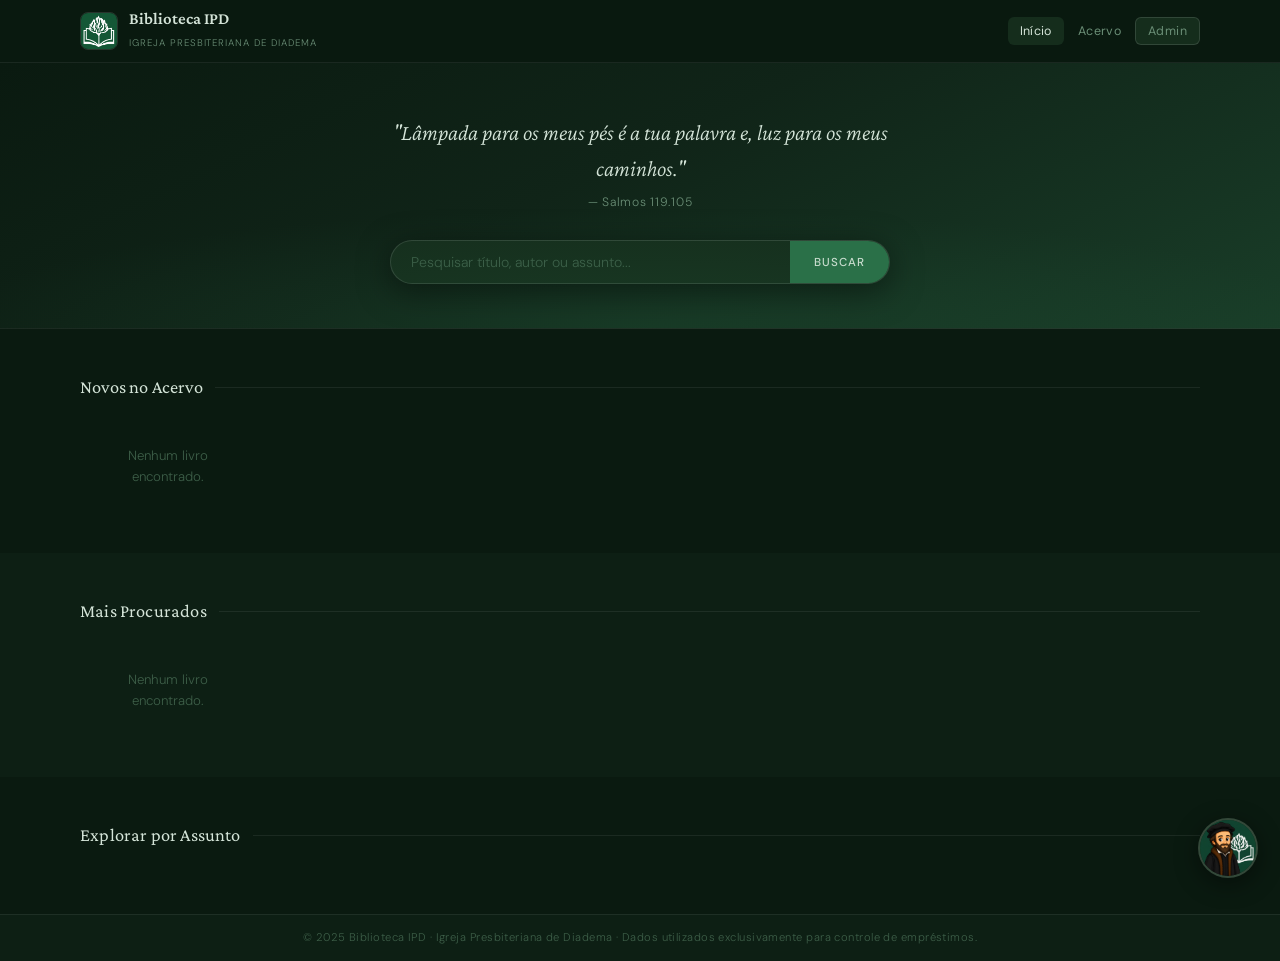
==== commit 07218d82: "feat: Calvino integrado com classificador de intencao e contexto" ====
--- a/index.html
+++ b/index.html
@@ -305,52 +305,94 @@
   .stats{grid-template-columns:repeat(2,1fr)}
 }
 
-.calvin-fab{position:fixed;bottom:24px;right:24px;z-index:300;width:60px;height:60px;border-radius:50%;background:var(--surf);border:2px solid var(--bord2);box-shadow:0 4px 24px rgba(0,0,0,.5);overflow:hidden;animation:cpulse 3s ease-in-out infinite}
-.calvin-fab img{width:100%;height:100%;object-fit:cover}
-@keyframes cpulse{0%,100%{box-shadow:0 4px 20px rgba(0,0,0,.5),0 0 0 0 rgba(42,112,72,.4)}50%{box-shadow:0 4px 20px rgba(0,0,0,.5),0 0 0 9px rgba(42,112,72,0)}}
-.calvin-badge{position:absolute;top:-3px;right:-3px;width:17px;height:17px;border-radius:50%;background:var(--grn);border:2px solid var(--bg);font-size:.58rem;color:#fff;font-weight:600;display:flex;align-items:center;justify-content:center;opacity:0;transform:scale(0);transition:all .2s}
-.calvin-badge.show{opacity:1;transform:scale(1)}
-.calvin-chat{position:fixed;bottom:94px;right:24px;z-index:300;width:340px;max-width:calc(100vw - 32px);background:var(--surf);border:1px solid var(--bord2);border-radius:14px;box-shadow:0 16px 48px rgba(0,0,0,.6);display:flex;flex-direction:column;max-height:500px;transform:scale(.92) translateY(12px);opacity:0;pointer-events:none;transition:all .22s cubic-bezier(.34,1.56,.64,1)}
-.calvin-chat.open{transform:scale(1) translateY(0);opacity:1;pointer-events:all}
-.calvin-chat-head{display:flex;align-items:center;gap:9px;padding:12px 14px;border-bottom:1px solid var(--bord);flex-shrink:0}
-.calvin-avatar-sm{width:36px;height:36px;border-radius:50%;object-fit:cover;border:1.5px solid var(--bord2);flex-shrink:0}
-.calvin-head-name{font-family:var(--serif);font-size:.9rem;color:var(--txt)}
-.calvin-head-status{font-size:.67rem;color:var(--grn-l);display:flex;align-items:center;gap:4px}
-.calvin-head-status::before{content:'';width:5px;height:5px;border-radius:50%;background:var(--grn-l);display:inline-block}
-.calvin-close{background:none;border:none;color:var(--txt3);font-size:1rem;padding:4px;line-height:1}
-.calvin-msgs{flex:1;overflow-y:auto;padding:12px;display:flex;flex-direction:column;gap:8px;scroll-behavior:smooth;-webkit-overflow-scrolling:touch}
-.calvin-msgs::-webkit-scrollbar{width:3px}.calvin-msgs::-webkit-scrollbar-thumb{background:var(--bord2);border-radius:3px}
-.calvin-msg{display:flex;gap:7px;align-items:flex-end}.calvin-msg.user{flex-direction:row-reverse}
-.calvin-msg-avatar{width:24px;height:24px;border-radius:50%;object-fit:cover;flex-shrink:0;border:1px solid var(--bord)}
-.calvin-bubble{background:var(--surf2);border:1px solid var(--bord);border-radius:11px;padding:8px 11px;font-size:.82rem;color:var(--txt);line-height:1.5;max-width:84%;word-break:break-word}
-.calvin-msg.user .calvin-bubble{background:var(--grn-dim);border-color:rgba(42,112,72,.3);border-bottom-right-radius:3px}
-.calvin-msg:not(.user) .calvin-bubble{border-bottom-left-radius:3px}
-.calvin-bubble a{color:var(--grn-l)}
-.calvin-typing{display:flex;align-items:center;gap:4px;padding:2px 0}
-.calvin-typing span{width:5px;height:5px;background:var(--txt2);border-radius:50%;animation:td .9s ease-in-out infinite}
-.calvin-typing span:nth-child(2){animation-delay:.15s}.calvin-typing span:nth-child(3){animation-delay:.3s}
 @keyframes td{0%,80%,100%{opacity:.3;transform:scale(.8)}40%{opacity:1;transform:scale(1)}}
-.calvin-sugs{display:flex;flex-wrap:wrap;gap:4px;padding:0 12px 8px;flex-shrink:0}
-.calvin-sug{background:var(--bg3);border:1px solid var(--bord);border-radius:50px;padding:4px 10px;font-size:.72rem;color:var(--txt2);font-family:var(--sans);white-space:nowrap}
-.calvin-sug:hover{background:var(--grn-dim);color:var(--txt);border-color:var(--grn)}
-.calvin-book-card{background:var(--bg3);border:1px solid var(--bord);border-radius:8px;padding:8px;display:flex;gap:8px;margin:3px 0}
-.calvin-book-card:hover{border-color:var(--grn)}
-.calvin-book-thumb{width:36px;height:50px;border-radius:4px;background:var(--surf2);overflow:hidden;flex-shrink:0;display:flex;align-items:center;justify-content:center}
-.calvin-book-info{flex:1;min-width:0}
-.calvin-book-title{font-size:.77rem;font-weight:500;color:var(--txt);line-height:1.25;margin-bottom:2px;white-space:nowrap;overflow:hidden;text-overflow:ellipsis}
-.calvin-book-author{font-size:.69rem;color:var(--txt2)}.calvin-book-status{font-size:.65rem;margin-top:2px}
-.calvin-input-area{display:flex;gap:7px;padding:10px 12px;border-top:1px solid var(--bord);flex-shrink:0}
-.calvin-input{flex:1;background:var(--bg3);border:1px solid var(--bord);border-radius:50px;padding:7px 13px;font-size:.83rem;font-family:var(--sans);color:var(--txt);outline:none}
-.calvin-input::placeholder{color:var(--txt3)}.calvin-input:focus{border-color:var(--grn)}
-.calvin-send{width:32px;height:32px;border-radius:50%;background:var(--grn);border:none;color:#fff;font-size:.85rem;display:flex;align-items:center;justify-content:center;flex-shrink:0}
-.calvin-send:hover{background:var(--grn-l)}
+
 /* detail modal */
 .detail-grid{display:grid;grid-template-columns:1fr 1fr;gap:7px 14px;margin-bottom:12px}
 .detail-item{display:flex;flex-direction:column;gap:2px;padding:7px 9px;background:var(--bg3);border-radius:6px;border:1px solid var(--bord)}
 .detail-label{font-size:.61rem;color:var(--txt3);text-transform:uppercase;letter-spacing:.07em}
 .detail-val{font-size:.84rem;color:var(--txt)}
 .detail-actions{display:flex;gap:7px;flex-wrap:wrap;margin-top:12px;padding-top:10px;border-top:1px solid var(--bord)}
-@media(max-width:680px){.calvin-chat{width:calc(100vw - 28px);right:14px;bottom:80px}.calvin-fab{bottom:14px;right:14px;width:52px;height:52px}.detail-grid{grid-template-columns:1fr}}
+@media(max-width:680px){.detail-grid{grid-template-columns:1fr}}
+
+/* ===== ASSISTENTE CALVINO (widget flutuante) ===== */
+.cv-fab{position:fixed;bottom:22px;right:22px;z-index:400;width:60px;height:60px;border-radius:50%;background:var(--surf,#152d1c);border:2px solid rgba(255,255,255,.13);box-shadow:0 6px 24px rgba(0,0,0,.45);overflow:hidden;cursor:pointer;transition:transform .2s,opacity .2s;animation:cv-pulse 3.5s ease-in-out infinite}
+.cv-fab:hover{transform:scale(1.07)}
+.cv-fab.hidden{opacity:0;pointer-events:none;transform:scale(.8)}
+.cv-fab img{width:100%;height:100%;object-fit:cover;display:block}
+@keyframes cv-pulse{0%,100%{box-shadow:0 6px 24px rgba(0,0,0,.45),0 0 0 0 rgba(42,110,71,.4)}50%{box-shadow:0 6px 24px rgba(0,0,0,.45),0 0 0 9px rgba(42,110,71,0)}}
+.cv-chat{position:fixed;bottom:22px;right:22px;z-index:401;width:380px;max-width:calc(100vw - 28px);height:560px;max-height:calc(100vh - 44px);background:#0b1a0e;border:1px solid rgba(255,255,255,.11);border-radius:18px;box-shadow:0 20px 60px rgba(0,0,0,.6);display:flex;flex-direction:column;overflow:hidden;transform:scale(.9) translateY(20px);opacity:0;pointer-events:none;transform-origin:bottom right;transition:all .26s cubic-bezier(.34,1.4,.5,1)}
+.cv-chat.open{transform:scale(1) translateY(0);opacity:1;pointer-events:all}
+.cv-hdr{padding:13px 15px;background:linear-gradient(180deg,#07120a,#0b1a0e);border-bottom:1px solid rgba(255,255,255,.06);flex-shrink:0;display:flex;align-items:center;gap:10px}
+.cv-hav-wrap{position:relative;flex-shrink:0}
+.cv-hav{width:42px;height:42px;border-radius:50%;object-fit:cover;border:2px solid rgba(255,255,255,.13);display:block}
+.cv-online{position:absolute;bottom:0;right:0;width:10px;height:10px;background:#3d9e5e;border-radius:50%;border:2px solid #0b1a0e}
+.cv-hinfo{flex:1;min-width:0}
+.cv-hname{font-family:var(--serif,'Crimson Pro',serif);font-size:1rem;color:#c8ddd0;line-height:1.15}
+.cv-hsub{font-size:.66rem;color:#628070}
+.cv-hstat{font-size:.63rem;color:#338055;margin-top:1px;display:flex;align-items:center;gap:3px}
+.cv-hstat::before{content:'';width:5px;height:5px;border-radius:50%;background:#338055;display:inline-block}
+.cv-close{background:none;border:none;color:#628070;font-size:1.1rem;line-height:1;padding:5px;cursor:pointer;border-radius:6px;flex-shrink:0;transition:color .15s}
+.cv-close:hover{color:#c8ddd0}
+.cv-lbar{height:2px;background:#0f2014;flex-shrink:0;overflow:hidden}
+.cv-lbar-fill{height:100%;width:0;background:linear-gradient(90deg,#286743,#b8945a);display:none}
+.cv-lbar-fill.on{display:block;animation:cv-lp 1.4s ease-in-out infinite}
+@keyframes cv-lp{0%{width:0;opacity:1}65%{width:80%;opacity:.8}100%{width:100%;opacity:0}}
+.cv-msgs{flex:1;overflow-y:auto;padding:13px;display:flex;flex-direction:column;gap:9px;scroll-behavior:smooth;-webkit-overflow-scrolling:touch}
+.cv-msgs::-webkit-scrollbar{width:3px}
+.cv-msgs::-webkit-scrollbar-thumb{background:rgba(255,255,255,.11);border-radius:3px}
+.cv-msg{display:flex;gap:6px;align-items:flex-end;animation:cv-mi .18s ease}
+.cv-msg.u{flex-direction:row-reverse}
+@keyframes cv-mi{from{opacity:0;transform:translateY(6px)}to{opacity:1;transform:none}}
+.cv-mav{width:26px;height:26px;border-radius:50%;object-fit:cover;flex-shrink:0;border:1px solid rgba(255,255,255,.06)}
+.cv-mav-u{width:26px;height:26px;border-radius:50%;background:#1e3726;flex-shrink:0;display:flex;align-items:center;justify-content:center;font-size:.64rem;color:#628070;border:1px solid rgba(255,255,255,.06)}
+.cv-bub{max-width:86%;padding:8px 11px;border-radius:12px;font-size:.84rem;line-height:1.58;word-break:break-word;border:1px solid rgba(255,255,255,.06);color:#c8ddd0}
+.cv-bub.b{background:#142a1a;border-bottom-left-radius:3px}
+.cv-bub.u{background:#162d1e;border-color:rgba(42,103,67,.3);border-bottom-right-radius:3px}
+.cv-bub strong{color:#dceee2;font-weight:500}
+.cv-bub em{color:#8aa896;font-style:italic}
+.cv-typ-bub{background:#142a1a;border:1px solid rgba(255,255,255,.06);border-radius:12px;border-bottom-left-radius:3px;padding:10px 13px}
+.cv-dots{display:flex;gap:4px;align-items:center}
+.cv-dots span{width:5px;height:5px;border-radius:50%;background:#384e3f;animation:cv-d .9s ease-in-out infinite}
+.cv-dots span:nth-child(2){animation-delay:.18s}
+.cv-dots span:nth-child(3){animation-delay:.36s}
+@keyframes cv-d{0%,80%,100%{transform:scale(.7);opacity:.35}40%{transform:scale(1);opacity:1}}
+.cv-bklist{display:flex;flex-direction:column;gap:5px;margin-top:6px}
+.cv-bkcard{background:#0f2014;border:1px solid rgba(255,255,255,.06);border-radius:8px;padding:7px 9px;display:flex;gap:8px;cursor:pointer;transition:border-color .15s}
+.cv-bkcard:hover{border-color:#286743}
+.cv-bkthumb{width:36px;height:50px;border-radius:4px;background:#192e1f;overflow:hidden;flex-shrink:0;display:flex;align-items:center;justify-content:center;font-family:var(--serif,'Crimson Pro',serif);font-size:1.1rem;color:#338055;opacity:.45}
+.cv-bkthumb img{width:100%;height:100%;object-fit:cover}
+.cv-bkmeta{flex:1;min-width:0}
+.cv-bktit{font-size:.79rem;font-weight:500;color:#c8ddd0;line-height:1.25;margin-bottom:1px;white-space:nowrap;overflow:hidden;text-overflow:ellipsis}
+.cv-bkaut{font-size:.69rem;color:#628070;margin-bottom:2px}
+.cv-bkst-ok{font-size:.64rem;color:#4a9e6a;display:flex;align-items:center;gap:3px}
+.cv-bkst-emp{font-size:.64rem;color:#c07060;display:flex;align-items:center;gap:3px}
+.cv-bkst-ok::before,.cv-bkst-emp::before{content:'';width:4px;height:4px;border-radius:50%;background:currentColor;display:inline-block}
+.cv-chips{display:flex;flex-wrap:wrap;gap:5px;margin-top:6px}
+.cv-chip{background:#142a1a;border:1px solid rgba(255,255,255,.06);border-radius:50px;padding:4px 10px;font-size:.71rem;color:#628070;cursor:pointer;transition:all .15s}
+.cv-chip:hover{background:#162d1e;color:#c8ddd0;border-color:#286743}
+.cv-sgrid{display:grid;grid-template-columns:1fr 1fr;gap:5px;margin-top:6px}
+.cv-scard{background:#0f2014;border:1px solid rgba(255,255,255,.06);border-radius:7px;padding:8px 10px;text-align:center}
+.cv-snum{font-family:var(--serif,'Crimson Pro',serif);font-size:1.4rem;color:#c8ddd0;line-height:1}
+.cv-slbl{font-size:.61rem;color:#384e3f;text-transform:uppercase;letter-spacing:.05em;margin-top:2px}
+.cv-qr{padding:7px 13px 5px;overflow-x:auto;white-space:nowrap;flex-shrink:0;border-top:1px solid rgba(255,255,255,.06)}
+.cv-qr::-webkit-scrollbar{display:none}
+.cv-qbtn{display:inline-block;background:#142a1a;border:1px solid rgba(255,255,255,.11);border-radius:50px;padding:5px 12px;font-size:.73rem;color:#628070;font-family:inherit;margin-right:5px;white-space:nowrap;cursor:pointer;transition:all .15s}
+.cv-qbtn:hover{background:#162d1e;color:#c8ddd0;border-color:#286743}
+.cv-qbtn.gold{border-color:rgba(184,148,90,.25);color:#c9a86c}
+.cv-qbtn.gold:hover{background:rgba(184,148,90,.1);border-color:#b8945a}
+.cv-inp-area{display:flex;gap:6px;padding:9px 12px 13px;background:#07120a;border-top:1px solid rgba(255,255,255,.06);flex-shrink:0}
+.cv-inp-wrap{flex:1;background:#142a1a;border:1px solid rgba(255,255,255,.11);border-radius:20px;display:flex;align-items:center;padding:0 3px 0 13px;gap:3px}
+.cv-inp-wrap:focus-within{border-color:#286743}
+.cv-inp{flex:1;background:transparent;border:none;outline:none;font-size:.84rem;font-family:inherit;color:#c8ddd0;padding:8px 0}
+.cv-inp::placeholder{color:#384e3f}
+.cv-sbtn{width:31px;height:31px;border-radius:50%;background:#286743;border:none;color:#fff;display:flex;align-items:center;justify-content:center;flex-shrink:0;font-size:.85rem;cursor:pointer;transition:background .15s}
+.cv-sbtn:hover{background:#338055}
+.cv-sbtn:disabled{background:#192e1f;opacity:.5}
+@media(max-width:520px){
+  .cv-chat{width:calc(100vw - 20px);height:calc(100vh - 90px);bottom:14px;right:10px;border-radius:16px}
+  .cv-fab{bottom:16px;right:16px;width:54px;height:54px}
+}
 </style>
 </head>
 <body>
@@ -549,25 +591,19 @@
 </div>
 
 <!-- ASSISTENTE CALVINO -->
-<button class="calvin-fab" id="calvin-fab" onclick="toggleCalvin()" title="Assistente da Biblioteca">
+<button class="cv-fab" id="cv-fab" onclick="cvToggle()" aria-label="Abrir assistente Calvino">
   <img src="[data-uri]